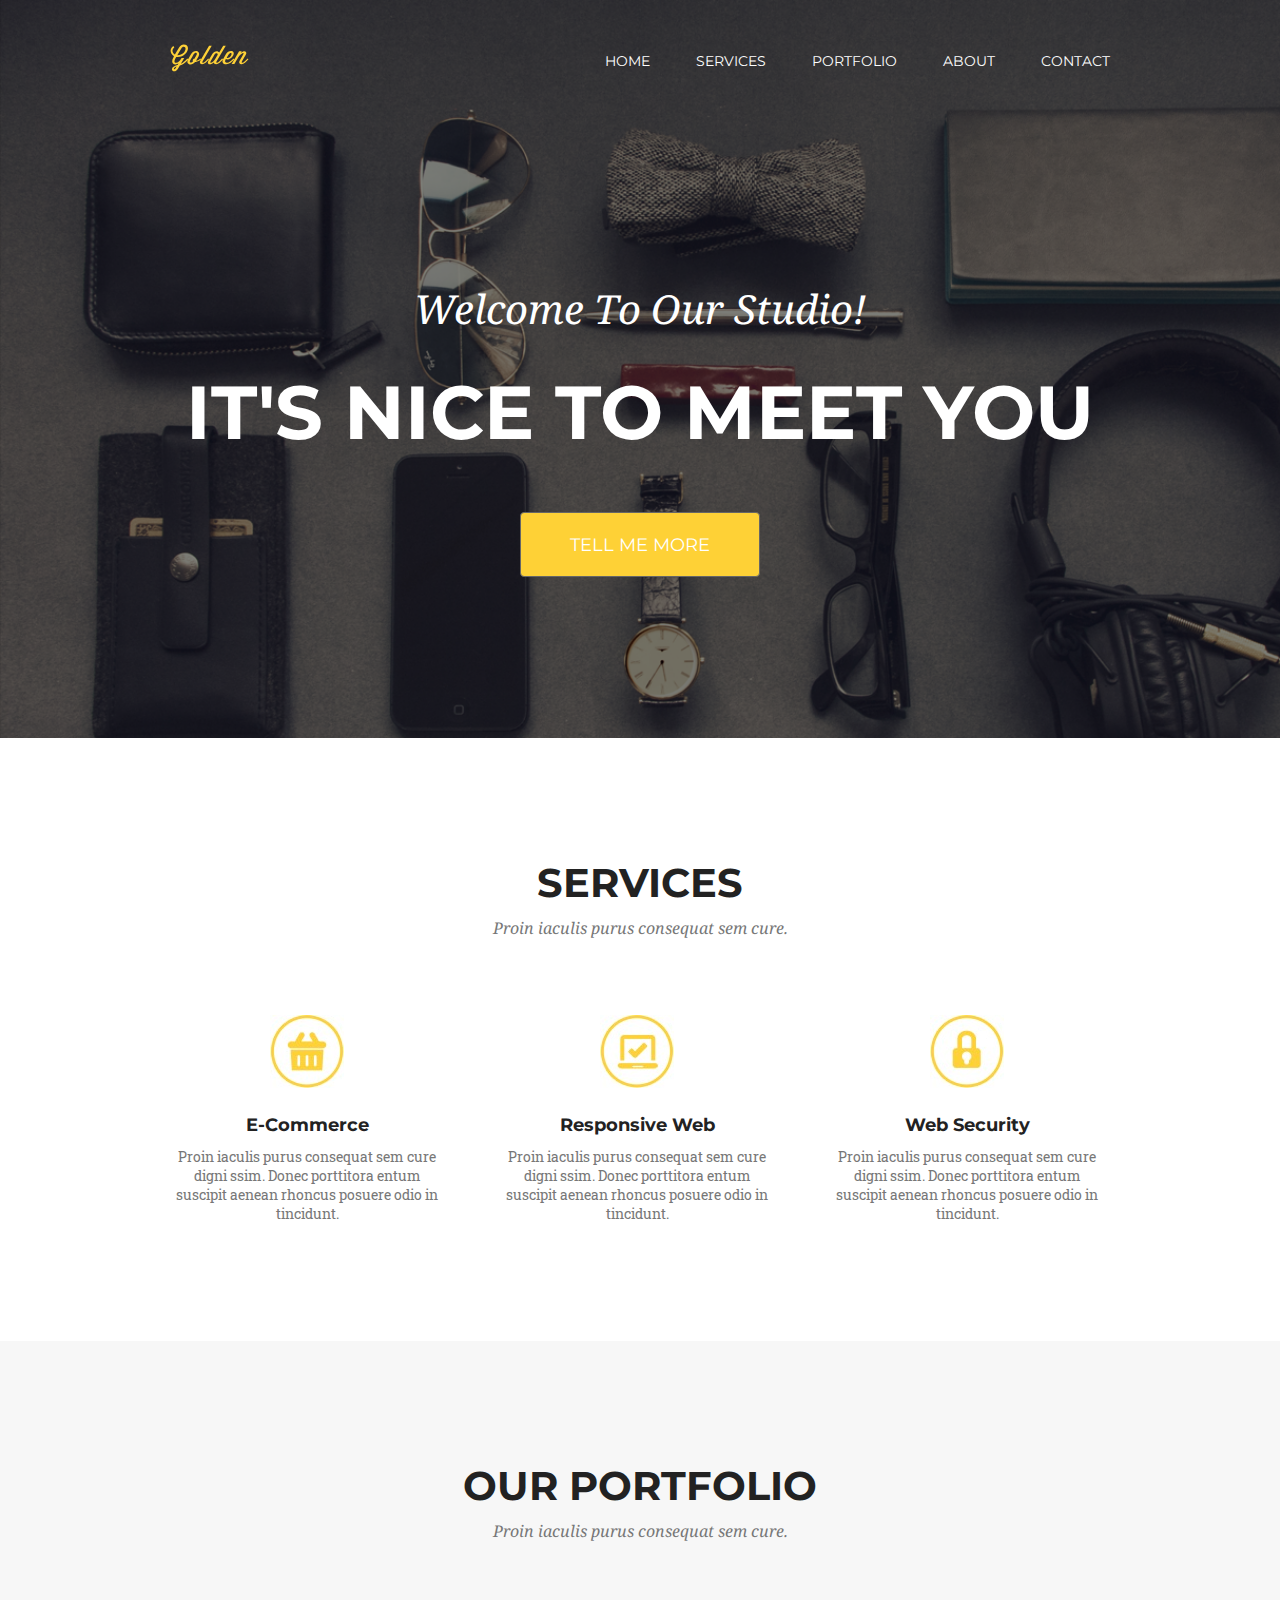
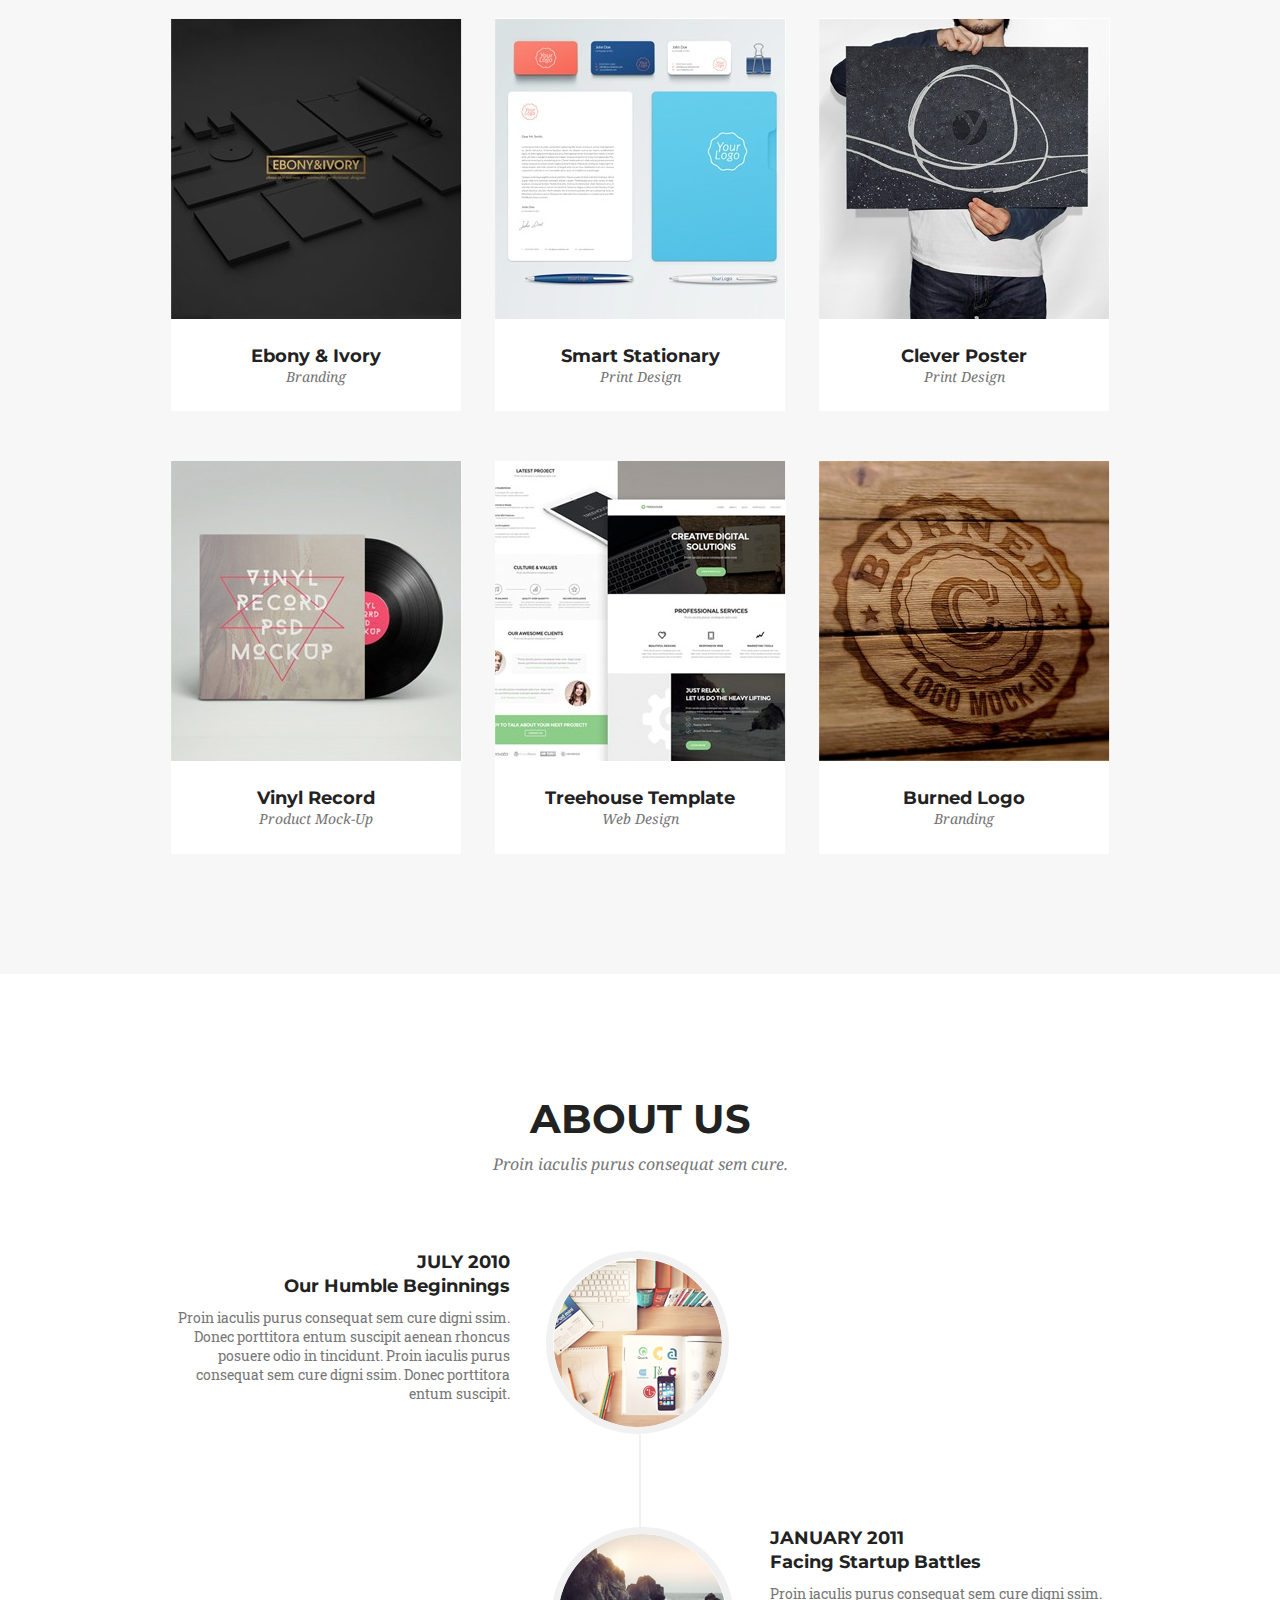
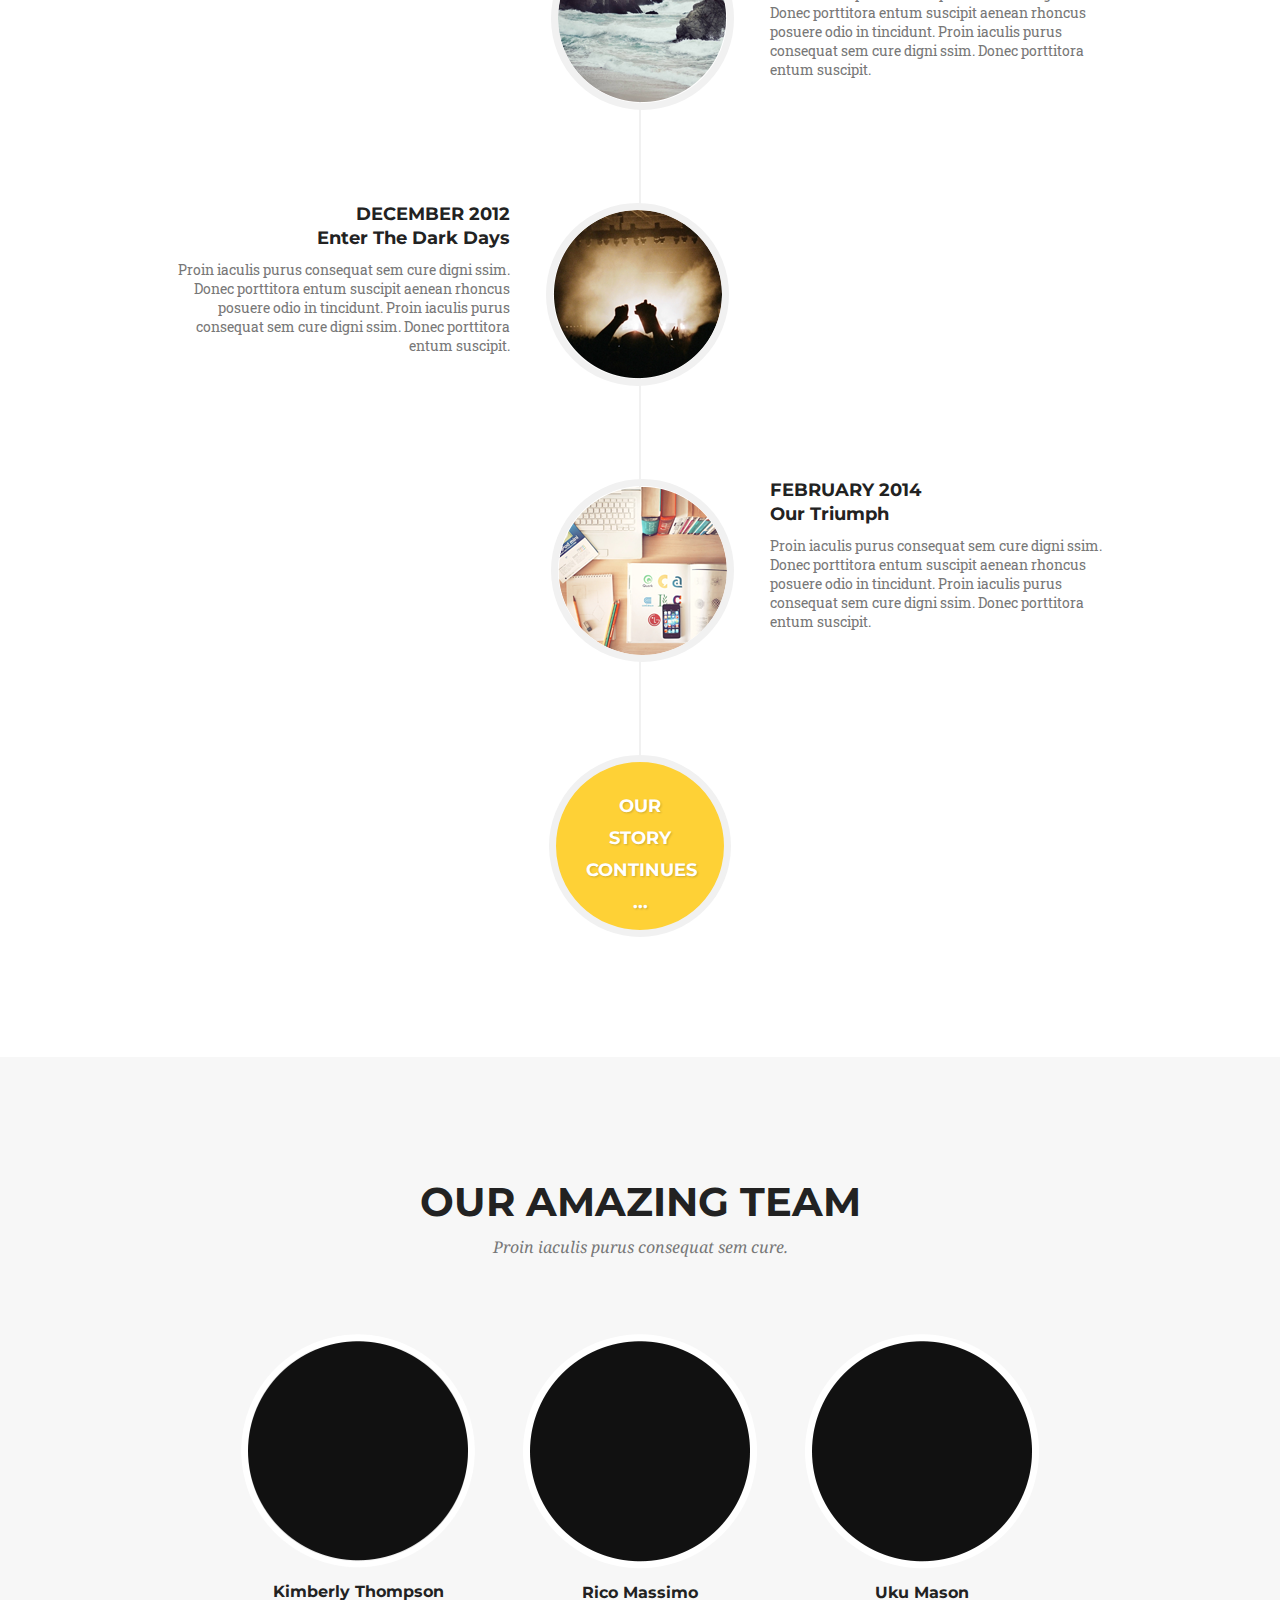
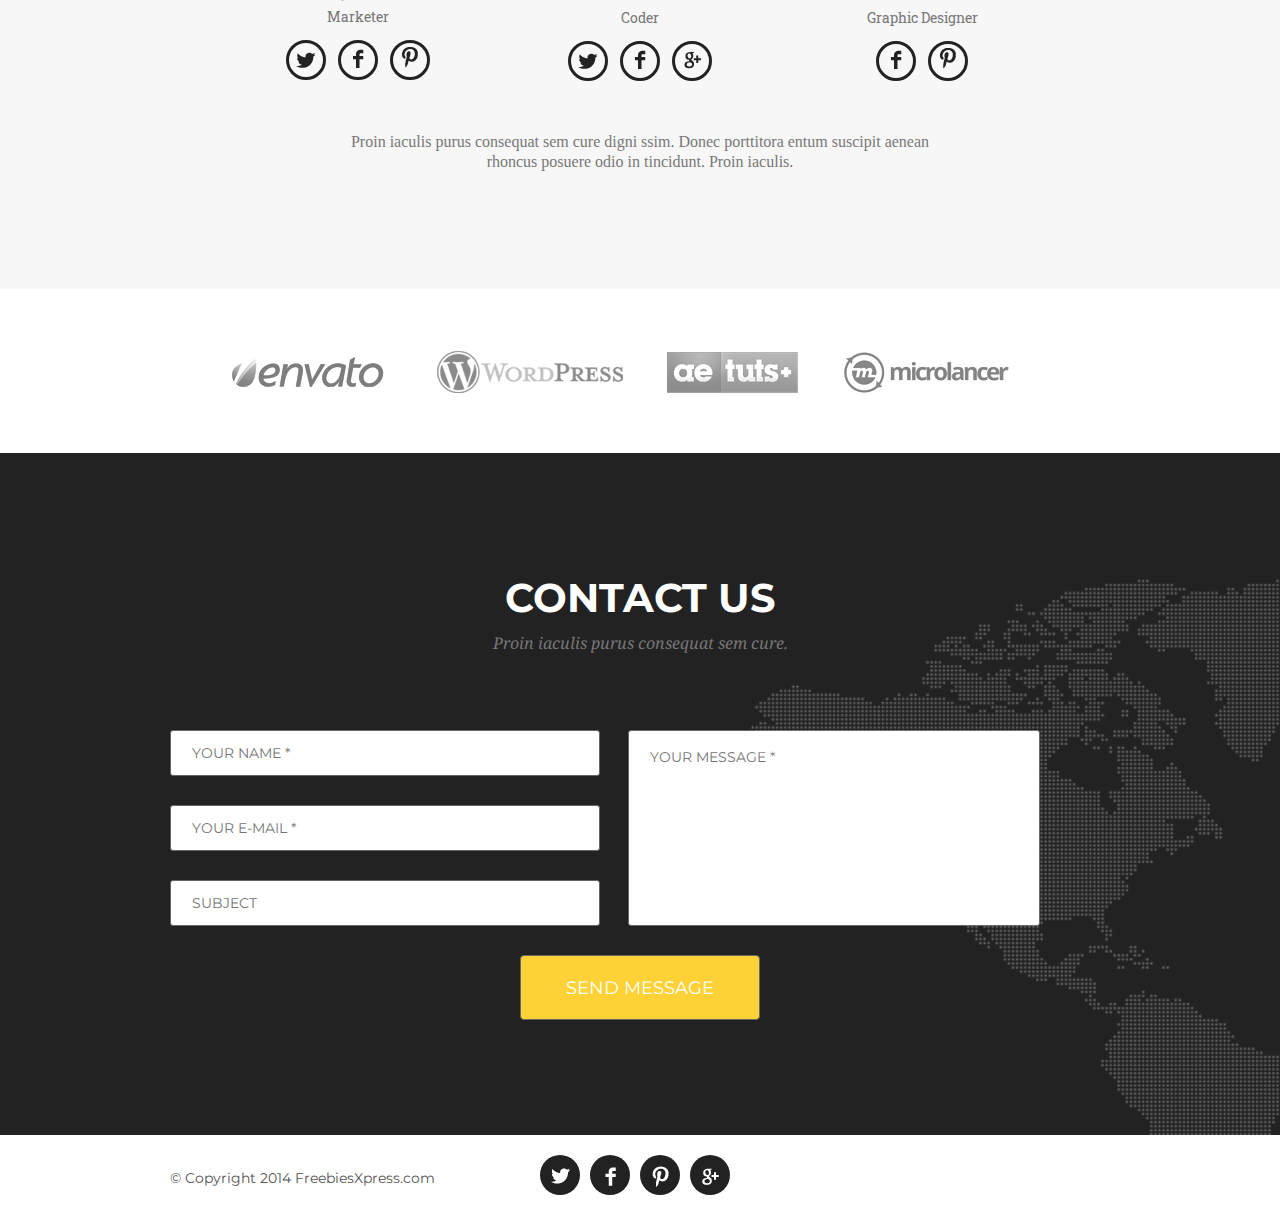
==== index.html @ 2531bc8d "final" ====
<!DOCTYPE html>
<html>
<head>
	<meta charset="utf-8">
	<meta http-equiv="X-UA-Compatible" content="IE=edge">
	<title>Golden_landing</title>
	<link href='https://fonts.googleapis.com/css?family=Montserrat|Droid+Serif:400,400italic|Roboto+Slab:400,300' rel='stylesheet' type='text/css'>
	<link rel="stylesheet" href="css/reset.css">
	<link rel="stylesheet" href="css/base.css">
	<link rel="stylesheet" href="css/home.css">
	<link rel="stylesheet" href="css/services.css">
	<link rel="stylesheet" href="css/portfolio.css">
	<link rel="stylesheet" href="css/about.css">
	<link rel="stylesheet" href="css/team.css">
	<link rel="stylesheet" href="css/partners.css">
	<link rel="stylesheet" href="css/contact.css">
	<link rel="stylesheet" href="css/footer.css">
</head>
<body>
	<section class="home" id="home">
		<div class="container">
			<header class="clearfix">
				<img class="logo" src="pic/logo.svg" alt="" >
				<nav class="menu">
					<a href="#home" class="menu__item">Home</a>
					<a href="#services" class="menu__item">Services</a>
					<a href="#portfolio" class="menu__item">Portfolio</a>
					<a href="#about" class="menu__item">About</a>
					<a href="#contact" class="menu__item">Contact</a>
				</nav>
			</header>
			<h2>Welcome To Our Studio!</h2>
			<h1>it's nice to meet you</h1>
			<input href="#about" class="button button_title" type="submit" value="Tell me more">
		</div>
	</section>

	<section class="services" id="services">
		<div class="container">
			<h3 class="section_title">Services</h3>
			<h4 class="section_description">Proin iaculis purus consequat sem cure.</h4>
			<div class="services_wrap clearfix">
				<div class="services_item">
					<img src="pic/e_commerce.jpg" alt="">
					<h5>E-Commerce</h5>
					<h6>Proin iaculis purus consequat sem cure digni ssim. Donec porttitora entum suscipit aenean rhoncus posuere odio in tincidunt.</h6>
				</div>
				<div class="services_item">
					<img src="pic/resp_web.jpg" alt="">
					<h5>Responsive Web</h5>
					<h6>Proin iaculis purus consequat sem cure digni ssim. Donec porttitora entum suscipit aenean rhoncus posuere odio in tincidunt.</h6>
				</div>
				<div class="services_item">
					<img src="pic/web_sec.jpg" alt="">
					<h5>Web Security</h5>
					<h6>Proin iaculis purus consequat sem cure digni ssim. Donec porttitora entum suscipit aenean rhoncus posuere odio in tincidunt.</h6>
				</div>
			</div>
		</div>	
	</section>
	
	<section class="portfolio" id="portfolio">
		<div class="container">
			<h3 class="section_title">Our portfolio</h3>
			<h4 class="section_description">Proin iaculis purus consequat sem cure.</h4>
			
			<div class="row clearfix">
					<div class="col-4">
						<img src="img/ebony_ivory.jpg" alt="">
						<h5>Ebony & Ivory</h5>
						<p id="tag">Branding</p>
					</div>
					<div class="col-4">
						<img src="img/smart_stationary.jpg" alt="">
						<h5>Smart Stationary</h5>
						<p id="tag">Print Design</p>
					</div>
					<div class="col-4">
						<img src="img/clever_poster.jpg" alt="">
						<h5>Clever Poster</h5>
						<p id="tag">Print Design</p>
					</div>
										<div class="col-4">
						<img src="img/vynil_record.jpg" alt="">
						<h5>Vinyl Record</h5>
						<p id="tag">Product Mock-Up</p>
					</div>
					<div class="col-4">
						<img src="img/treehouse.jpg" alt="">
						<h5>Treehouse Template</h5>
						<p id="tag">Web Design</p>
					</div>
					<div class="col-4">
						<img src="img/burned_logo.jpg" alt="">
						<h5>Burned Logo</h5>
						<p id="tag">Branding</p>
					</div>
			</div>
		</div>
	</section>

	<section class="about" id="about">
		<div class="container">
			<h3 class="section_title">About us</h3>
			<h4 class="section_description">Proin iaculis purus consequat sem cure.</h4>
			<figure class="vert_line"></figure>
			<div class="text_left clearfix">
				<img src="img/Container-1.png">
				<h5 class="date">July 2010</h5>
				<h5> Our Humble Beginnings</h5>		
				<h6>Proin iaculis purus consequat sem cure digni ssim. Donec porttitora entum suscipit 
				aenean rhoncus posuere odio in tincidunt. Proin 
				iaculis purus consequat sem cure digni 
				ssim. Donec porttitora entum suscipit.</h6>
			</div>
			<div class="text_right clearfix">
				<img src="img/Container-2.png">
				<h5 class="date">January 2011</h5>
				<h5>Facing Startup Battles</h5>		
				<h6>Proin iaculis purus consequat sem cure digni ssim. Donec porttitora entum suscipit 
				aenean rhoncus posuere odio in tincidunt. Proin 
				iaculis purus consequat sem cure digni 
				ssim. Donec porttitora entum suscipit.</h6>
			</div>
			<div class="text_left clearfix">
				<img src="img/Container-3.png">
				<h5 class="date">December 2012</h5>
				<h5>Enter The Dark Days</h5>		
				<h6>Proin iaculis purus consequat sem cure digni ssim. Donec porttitora entum suscipit 
				aenean rhoncus posuere odio in tincidunt. Proin 
				iaculis purus consequat sem cure digni 
				ssim. Donec porttitora entum suscipit.</h6>
			</div>
			<div class="text_right clearfix">
				<img src="img/Container-1.png">
				<h5 class="date">February 2014</h5>
				<h5>Our Triumph</h5>		
				<h6>Proin iaculis purus consequat sem cure digni ssim. Donec porttitora entum suscipit 
				aenean rhoncus posuere odio in tincidunt. Proin 
				iaculis purus consequat sem cure digni 
				ssim. Donec porttitora entum suscipit.</h6>
			</div>

			<div href="#contact" class="button_circle clearfix">
				<h5 class="circle_title">Our Story Continues<br>...</h5>
			</div>
		</div>
	</section>

	<section class="our_team">
			
			<h3 class="section_title">Our amazing team</h3>
			<h4 class="section_description">Proin iaculis purus consequat sem cure.</h4>
			

			<div class="container clearfix">
				<div class="col_left col">
					<img class="figure" src="img/figure.png" alt="">
					<h5 class="name">Kimberly Thompson</h5>
					<p class="working_position">Marketer</p>

					<div class="social-icon">	
						<div class="circle">
							<img src="img/twitter.png" alt="">
						</div>
						<div class="circle">
							<img src="img/facebook.png" alt="">
						</div>
						<div class="circle">
							<img src="img/pinterest.png" alt="">
						</div>
					</div>
				</div>

				<div class="col_center col">
					<img src="img/figure.png" alt="">
					<h5 class="name">Rico Massimo</h5>
					<p class="working_position">Coder</p>
					

					<div class="social-icon">	
						<div class="circle">
							<img src="img/twitter.png" height="16" width="20" alt="">
						</div>
						<div class="circle">
							<img src="img/facebook.png" alt="">
						</div>
						<div class="circle">
							<img src="img/google.png" alt="">
						</div>
					</div>
				</div>

				<div class="col_right col">
					<img src="img/figure.png" alt="">
					<h5 class="name">Uku Mason</h5>
					<p class="working_position">Graphic Designer</p>

					<div class="social-icon">	
						<div class="circle">
							<img src="img/facebook.png" alt="">
						</div>
						<div class="circle">
							<img src="img/pinterest.png" alt="">
						</div>
					</div>

				</div>
			</div>
			<p class="about_team">Proin iaculis purus consequat sem cure digni ssim. Donec porttitora entum suscipit aenean rhoncus posuere odio in tincidunt. Proin iaculis. </p>
	</section>

	<section class="partners">
			<img src="img/envato.png" alt="" >
			<img src="img/wordpress.png" alt="" >
			<img src="img/tuts.png" alt="" >
			<img src="img/microlancer.png" alt="" >
	</section>

	<section class="contact" id="contact">
		<div class="container">
			<h3 id="contact_title" class="section_title">Contact us</h3>
			<h4 class="section_description">Proin iaculis purus consequat sem cure.</h4>
			<form>
				<div class="col-6">
					<p><input id="messageName" placeholder="your Name *" name="user"></p>
					<p><input id="messageEmail" placeholder="your e-mail *" name="e-mail"></p>
					<p><input id="messageSubject" placeholder="subject" name="subject"></p>
				</div>
				<p><textarea class="message" placeholder="Your message *" name="message" rows="10" cols="45"></textarea></p>
				<div class="submit">
					<p><input class="button button_title" type="submit" value="Send Message"></p>
				</div>			
			</form>
			<img id="bg_img" src="pic/map-image.png" alt="">
		</div>
	</section>
	
	<section class="footer">
        <div class="container">
            <div id="copyright">
                <p class="copyright">© Copyright 2014 FreebiesXpress.com</p>
            </div>
            <div class="social">
                <figure class="tw">
                    <img src="img/twitter-footer.png" alt="">
                </figure>
                <figure class="fb">
                    <img src="img/facebook-footer.png" alt="">
                </figure>
                <figure class="pinterest">
                    <img src="img/pinterest-footer.png" alt="">
                </figure>
                <figure class="google">
                    <img src="img/google-footer.png" alt="">
                </figure>
            </div>
        </div>
    </section>
</body>
</html>
---- css/base.css ----
body {
	margin: 0;
}

.container {
	width: 940px;
	margin: 0 auto;
	position: relative;
}

.clearfix::after {
	content: '';
	overflow: hidden;
	display: table;
	clear: both;
}

.section_description {
	color: #777;
	font-family: 'Droid Serif', serif;
	font-weight: normal;
	font-size: 16px;
	font-style: italic;
	text-align: center;
	padding:0 0 76px;
	margin: 0;
}

.section_title {
	color: #222;
	font-family:'Montserrat', sans-serif;
	font-size: 40px;
	text-transform: uppercase;
	text-align: center;
	padding: 120px 0 10px;
	margin: 0;
}

.button {
	width: 240px;
	height: 65px;
	background-color: #fed136;
	border-radius: 4px;
	display: block;
	margin: 0 auto;
	text-transform: uppercase;
	text-decoration: none;
	cursor: pointer;
} 

.button_title {
	color: white;
	font-family: 'Montserrat', sans-serif;
	font-size: 18px;
	text-transform: uppercase;
	padding: 21px;
	text-align:	center;
	display: block;
}

.button:hover {
	background: black;
}

.copyright {
	color: #555;
	font-family: 'Montserrat', sans-serif;
	font-size: 14px;
}

h1 {
	color: white;
	font-family: 'Montserrat', sans-serif;
	font-size: 75px;
	font-weight: 700;
	text-transform: uppercase;
}

h2 {
	color: white;
	font-family: 'Droid Serif', serif;
	font-size: 40px;
	font-style: italic;
}

h5 {
	color: #222;
	font-family: "Montserrat", sans-serif;
	font-size: 18px;
	margin: 0;
	padding-top: 22px;
}

h6 {
	color: #777;
	font-family: 'Roboto Slab', serif;
	font-size: 14px;
	margin: 0;
	padding-top: 11px;
	font-weight: normal;
}
---- css/home.css ----
.home {
	padding-bottom: 161px;
	background-image: url("../pic/background.png");
	background-size: cover;
	color: white;
} 

.home h2 {
	text-align: center;
	padding-top: 205px;
	padding-bottom: 30px;
	font-family: 'Droid Serif', serif;
	font-size: 40px;
	font-style: italic;
	font-weight: normal;
}

.home h1 {
	font-family:'Montserrat', sans-serif;
	font-size: 75px;
	text-transform: uppercase;
	text-align: center;
	padding-bottom: 54px;
}

.home header {
	padding-top: 44px;
}

.clearfix::after {
	content: '';
	overflow: hidden;
	display: table;
	clear: both;
}

.home .logo {
	width: 79px;
	float: left;
}

.home .menu {
	float: right;
	font-family:'Montserrat', sans-serif;
	font-size: 21px;
	font-weight: 600;
	line-height: 30px;
}

.home .menu__item {
	color: white;
	text-decoration: none;
	margin-left: 40px;
	font-family:'Montserrat', sans-serif;
	font-size: 14px;
	font-weight: 400;
	text-transform: uppercase;
}

.home .menu__item:hover {
	color:#fed136;
}
---- css/services.css ----
.services_item {
	width: 274px;
	text-align: center;
	float:left;
	margin: 0 28px 118px;
}
.services_wrap {
	margin: 0 -28px;
}

/*.about_list::after {
	content: "";
	position: absolute;
	top: 0;
	left: 50%;
	bottom: 0;
	width: 2px;
	margin-left: -1px;
	background: #ddd;
}*/
---- css/portfolio.css ----
.portfolio {
	background-color: #f7f7f7;
}

.col-4 {
	width: 290px;
	height: 393px;
	background-color: white;
	text-align: center;
    margin: 0 17px 50px;
    float: left;
}

.row {
	margin: 0 -16px;
	padding-bottom: 70px;
}

.clearfix::after {
    content: '';
    overflow: hidden;
    display: table;
    clear: both
}
	
#tag {
	color: #737373;
	font-family: 'Droid Serif', serif;
	font-size: 14px;
	font-style: italic;
	margin: 0;
	padding-bottom: 27px;
}
---- css/about.css ----
.vert_line {
	top:260px;
	bottom:0;
	position: absolute;
	left: 50%;
	z-index: -1;
	background-color: #f1f1f1;
	width: 2px;
	margin-left: -1px;
}

h5.date {
	text-transform: uppercase;
	margin-bottom: -20px;
	padding: 0;
}

.text_left {
	padding-bottom: 93px;
    width: 50%;
    text-align: right;
}

.text_left img {
	float: right;
    margin-left: 36px;
    margin-right: -19%;
    border: 7px solid #f1f1f1;
    border-radius: 50%
}

.text_right {
	padding-bottom: 93px;;
    margin-left: 50%;
    text-align: left;
}

.text_right img {
	float: left;
    margin-right: 36px;
    margin-left: -19%;
    border: 7px solid #f1f1f1;
    border-radius: 50%
}

.button_circle {
	width: 168px;
	height: 168px;
	background-color: #fed136;
	border: 7px solid #f1f1f1;
	border-radius: 50%;
	display: block;
	margin: 0 auto 120px;
	text-transform: uppercase;
	text-decoration: none;
	text-align: center;
	cursor: pointer;
}

.button_circle:hover {
	background: black;
}

.circle_title {
	line-height: 32px;
    width: 108px;
    color: #fff;
    font-family: Montserrat;
    font-size: 18px;
    font-weight: 700;
    text-transform: uppercase;
    margin: 6px auto;
    text-shadow: 1px 1px 2px rgba(53, 45, 23, 0.22);
}
---- css/team.css ----
.our_team {
	background-color: #f7f7f7;
}

.col {
	float: left;
	width: 25%;
	text-align: center;
}

.col_left {
	margin-left: 7.5%;
}

.col_center {
	margin: 0 5%;
}

.col_right {
	margin-right: 7.5%;
}

.clearfix::after {
	content: '';
    overflow: hidden;
    display: table;
    clear: both;
}

 .figure {
	width: 234px;
	height: 234px;
	border-radius: 50%;
}


.col figure {
	width: 100%;
	padding-bottom: 20px;
}

.name {
	font-size: 16px;
	margin: 0;
	padding-top:10px;
}

.working_position {
	color: #777;
	font-family: 'Roboto Slab', serif;
	font-size: 14px;
	font-weight: 400;
	padding: 6px 0 14px 0;
}

.circle {
	width: 40px;
	height: 40px;
	border-radius: 50%;
	border: solid #222 3px;
	line-height: 40px;
	display: inline-block;
	margin: 0 4px;
	box-sizing: border-box;
}

.circle:hover {
	cursor: pointer;
}

.social-icon {
	text-align: center;
}

.about_team {
	width: 600px;
	margin: 0 auto;
	text-align: center;
	color: #777;
	font-family: "RobotoSlab", serif;
	font-size: 16px;
	font-weight: 400;
	padding: 51px 0 117px 0;
	line-height: 20px;
}
---- css/partners.css ----
.partners {
	text-align: center;
	line-height: 164px;
}

.partners img {
	margin-right: 40px;
	vertical-align: middle;
}
---- css/contact.css ----
.contact {
	background-color: #222;
}

#bg_img {
    position: absolute;
    margin: -560px 575px;
}

form > p, 
div.col-6 > p, 
div.submit > p {
	margin:0 auto;
}

#contact_title {
	color: white;
}

.col-6 {
	float: left;
	margin-right: 28px;	
}

.col-6::after, .clearfix::after {
    content: '';
    overflow: hidden;
    display: table;
    clear: both;
}

#messageName, #messageEmail, #messageSubject {
	width: 430px;
	height: 46px;
	background-color: white;
	border-radius: 3px;
	margin-bottom: 29px;
	color: #bbb;
	font-family:'Montserrat', sans-serif;
	font-size: 14px;
	text-transform: uppercase;
	padding-left: 21px;
}

.message {
	resize: none;
	width: 412px;
	height: 196px;
	background-color: white;
	border-radius: 3px;
	color: #bbb;
	font-family:'Montserrat', sans-serif;
	font-size: 14px;
	text-transform: uppercase;
	vertical-align:top;
	padding:17px 21px 0 21px;
	margin-bottom: 29px;
}

.submit {
	text-align: center;
	padding-bottom: 115px;
}
---- css/footer.css ----
#copyright {
    float: left;
    padding: 34px 0 42px 0;
}

.social {
    padding: 20px 0 0 360px;
}

.tw, .fb, .pinterest,.google {
    width: 40px;
    height: 40px;
    background-color: #222;
    border-radius: 50%;
    margin:0 0 0 10px;
    float: left;
    cursor: pointer;
    text-align: center;
    display: inline-block;
    line-height: 40px;    
}

/*.tw:hover {
    width: 40px;
    height: 40px;
    background-color: ##00aced;
}

.fb:hover {
    background-color: ##3b5998;
}

.pinterest:hover {
     background-color: ##cb2028;
}

.google:hover {
    background-color: ##da2713;
}*/

.tw img, 
.fb img,
.pinterest img,
.google img {
    vertical-align: middle;
}
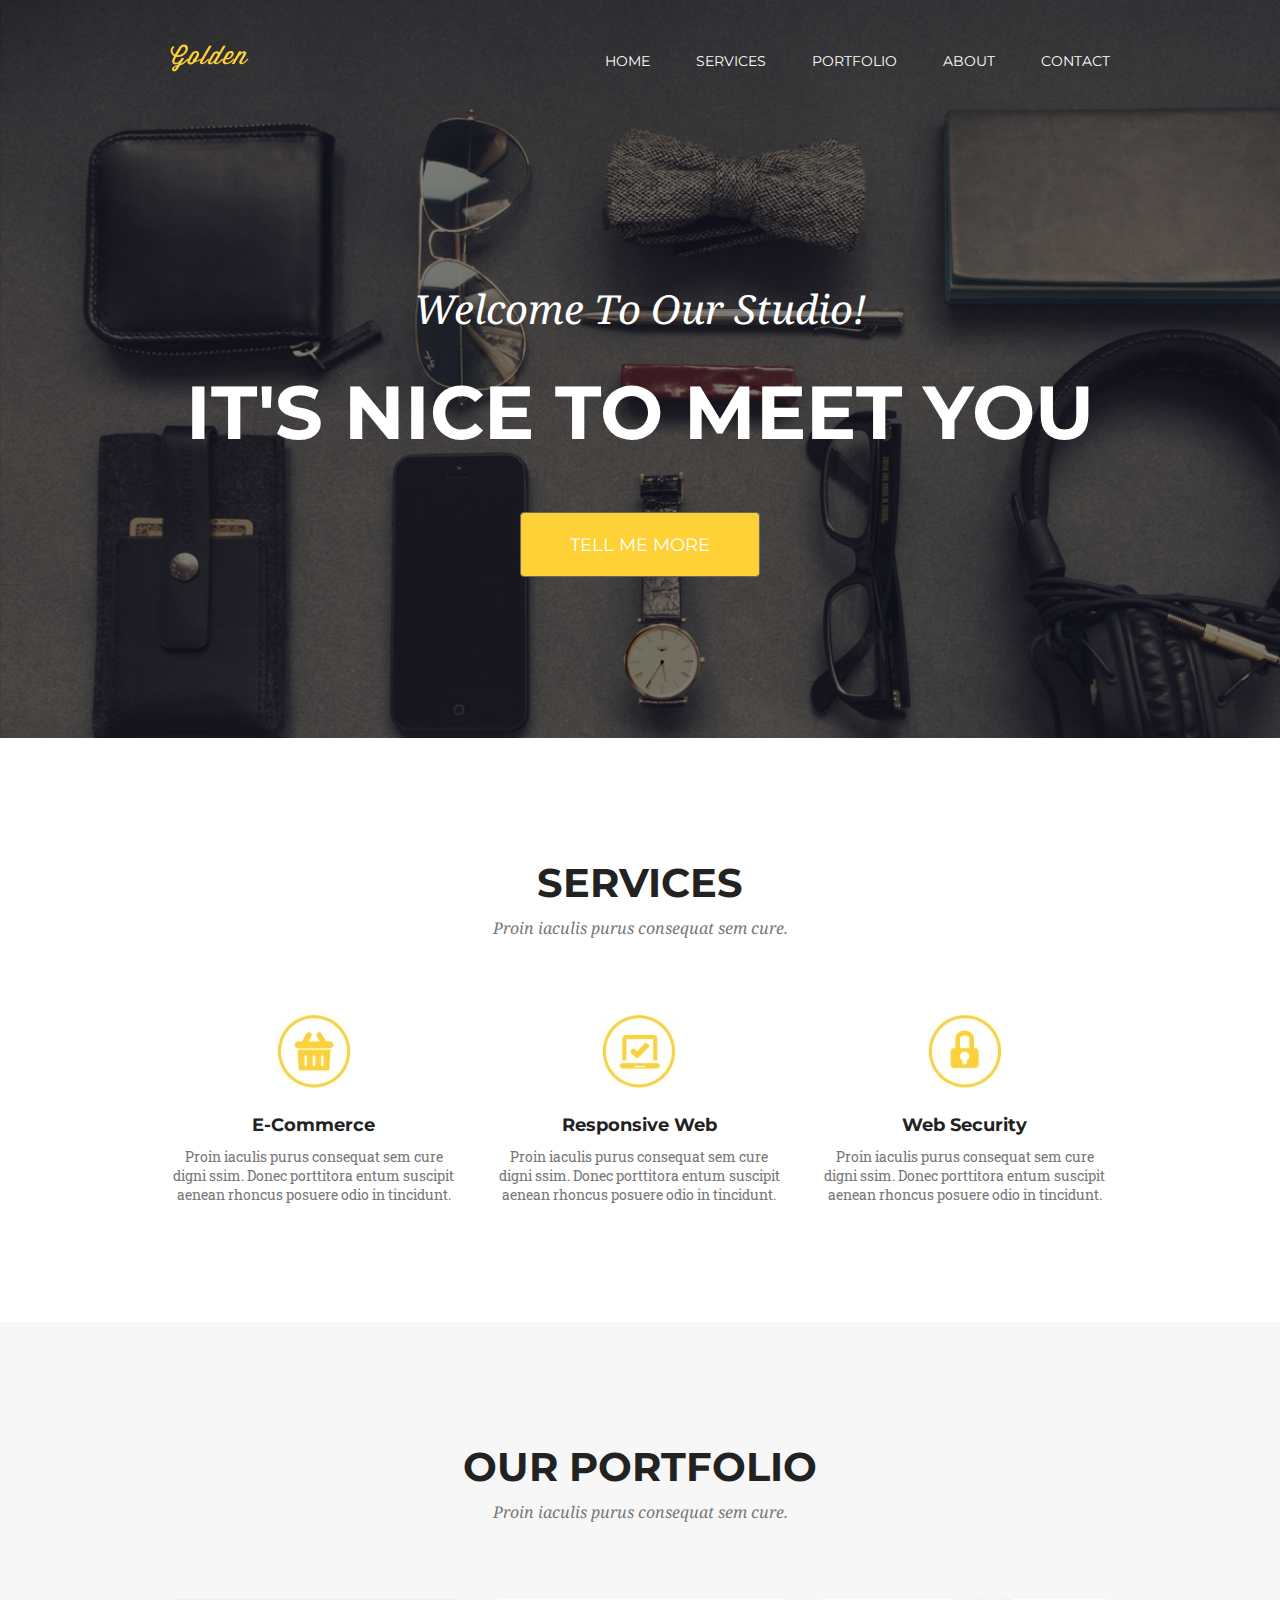
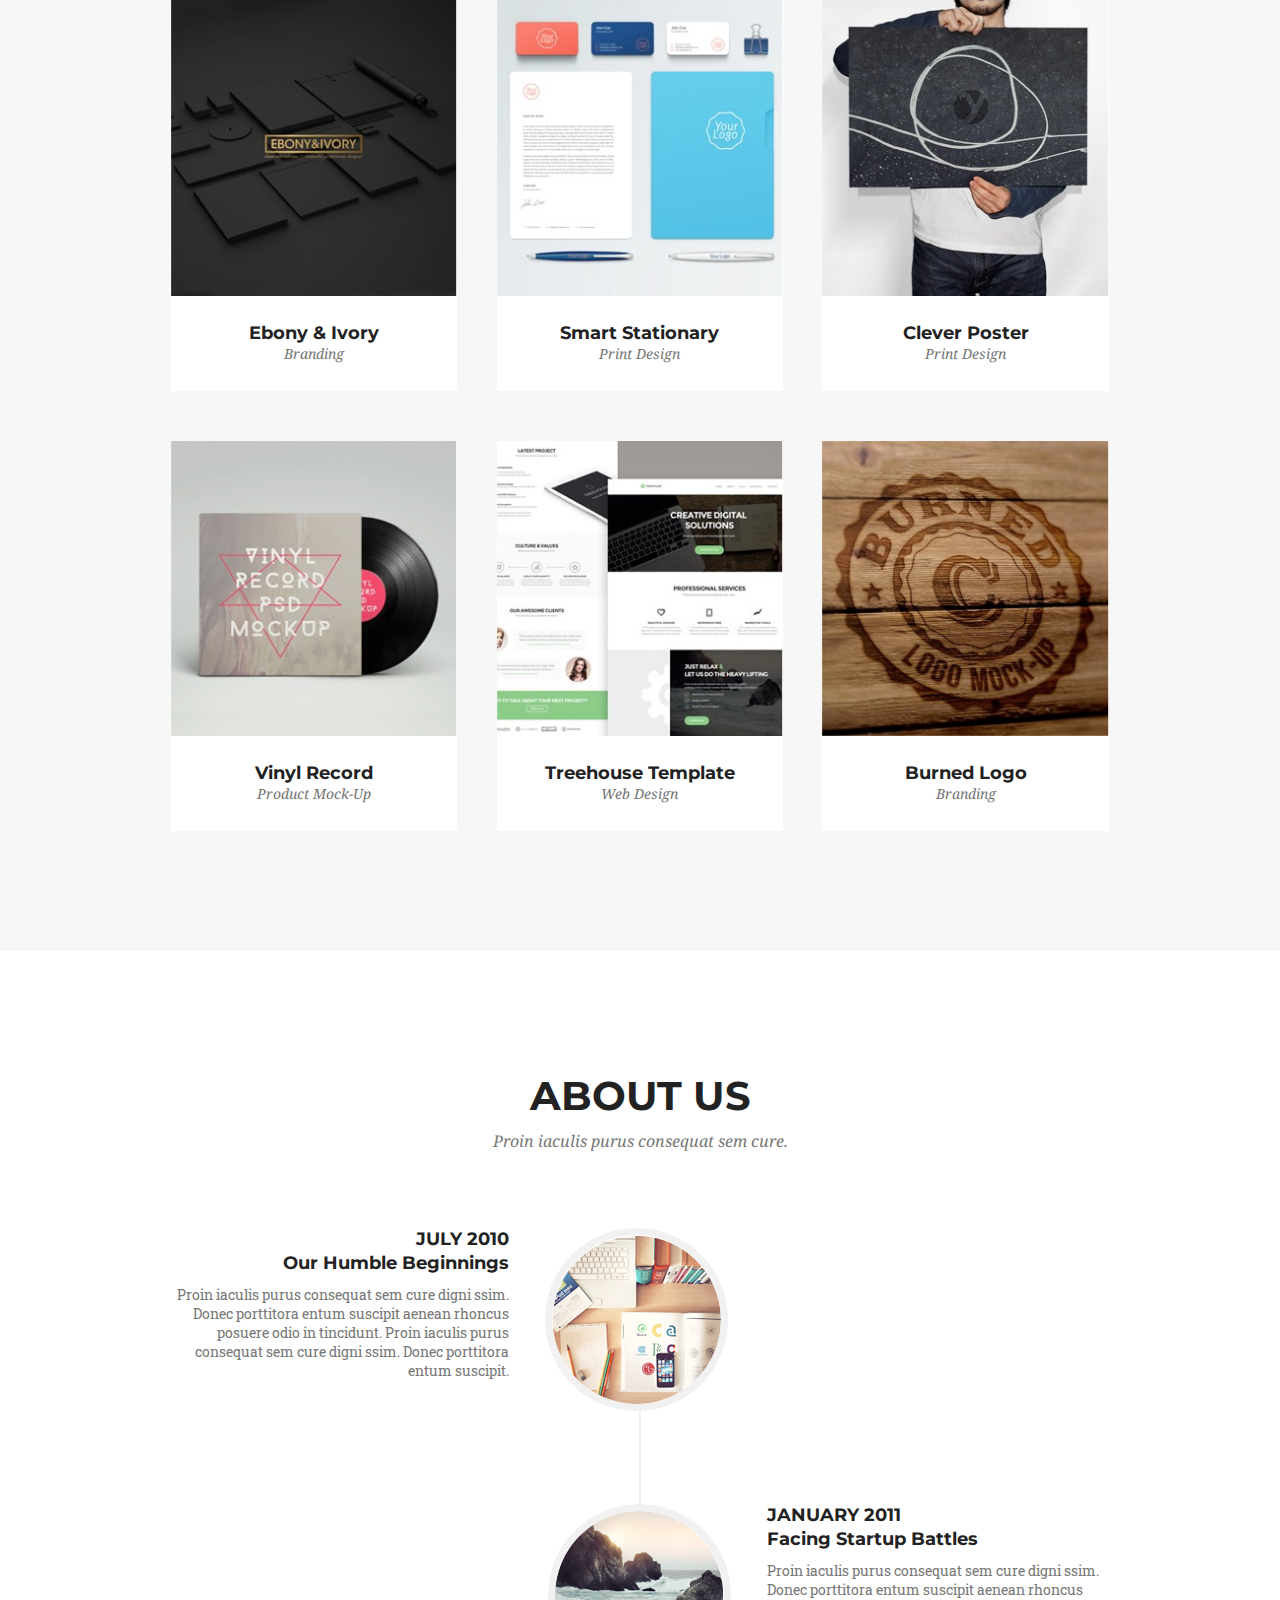
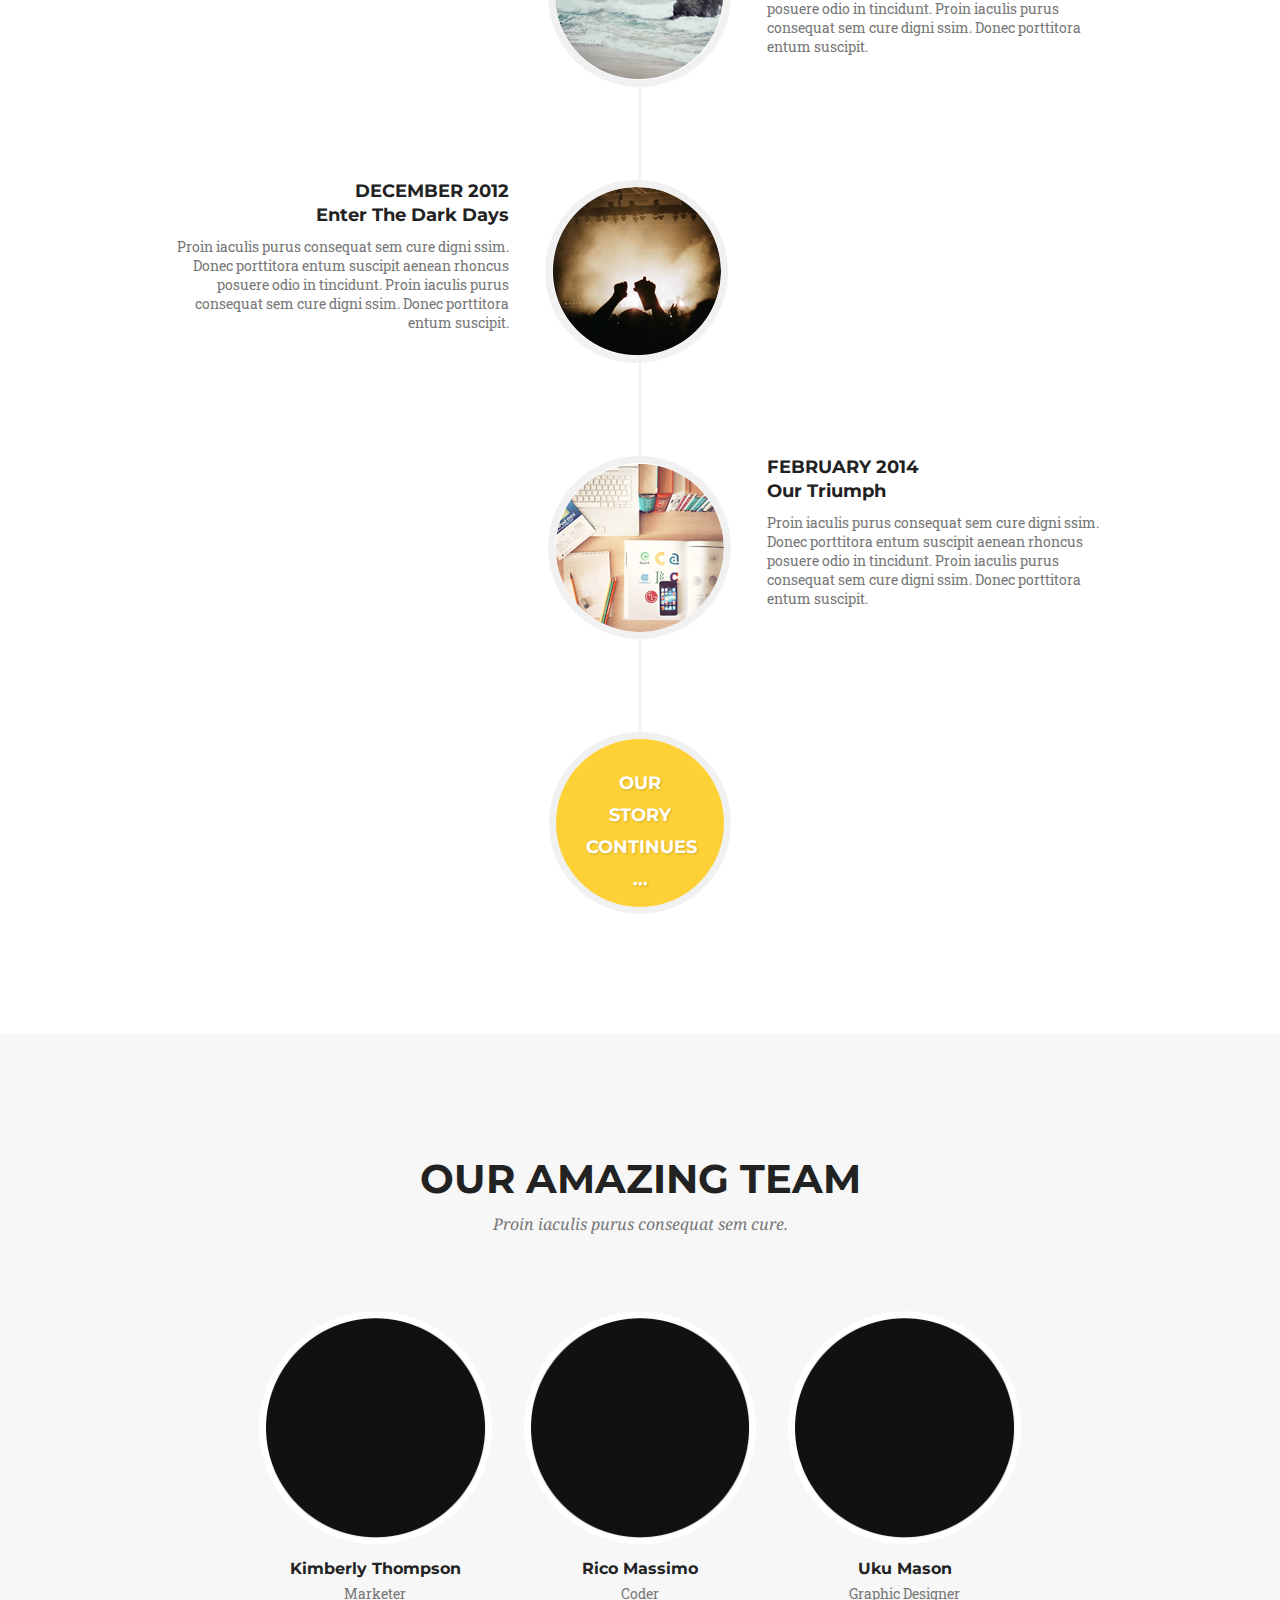
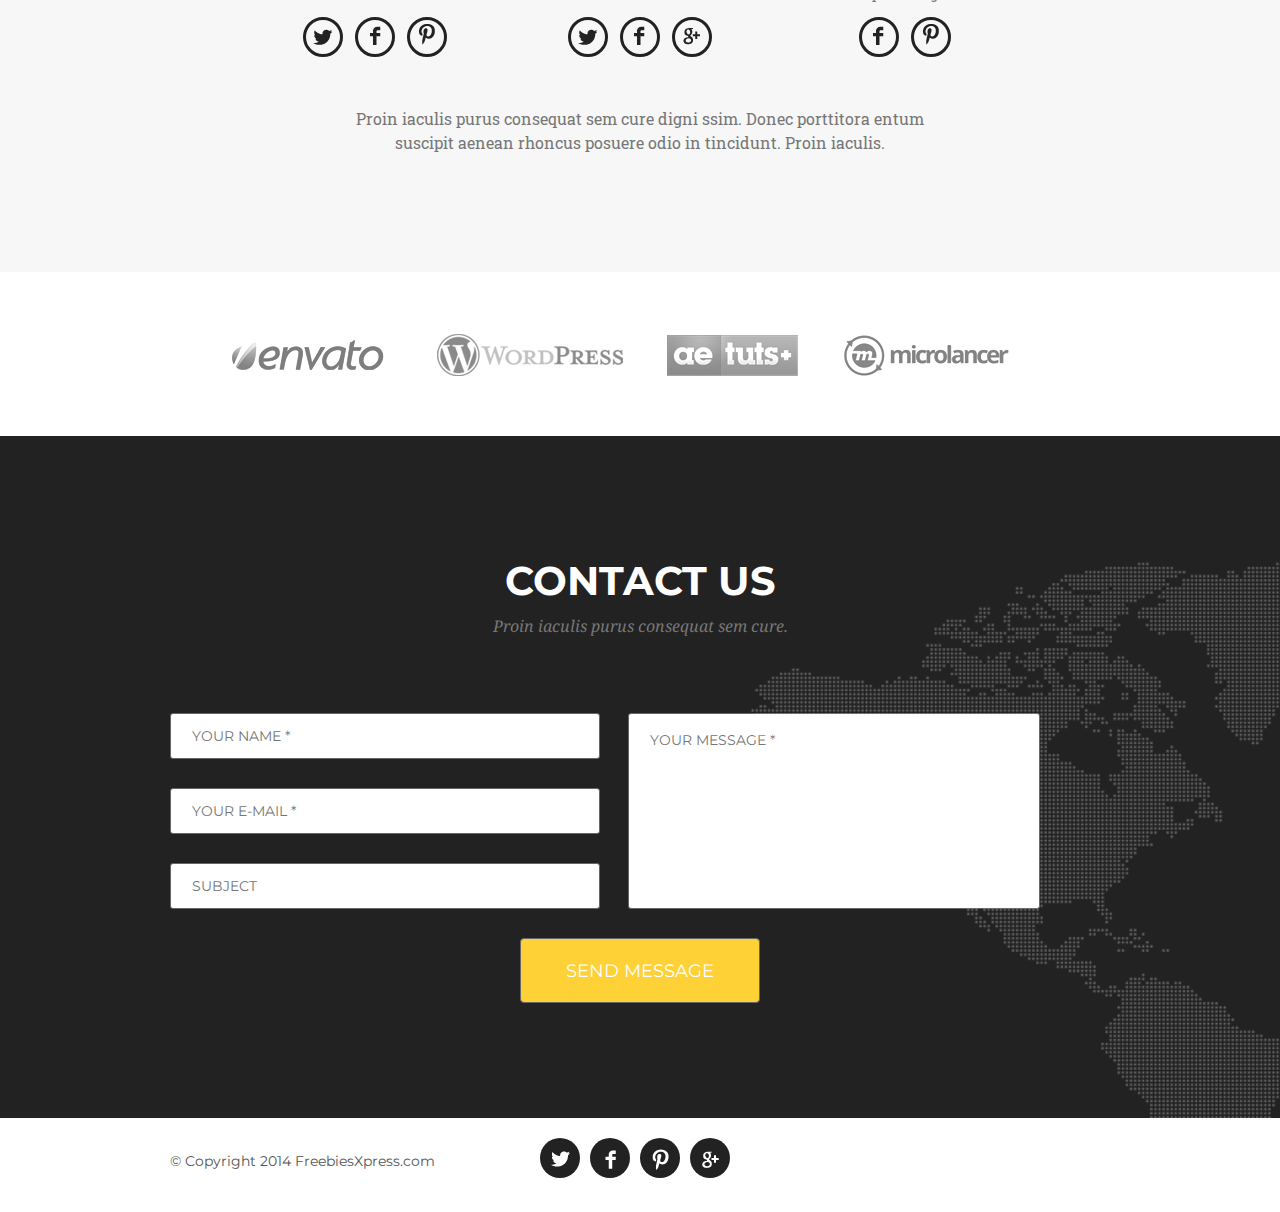
==== commit 763f02f5: "обновила index.html" ====
--- a/index.html
+++ b/index.html
@@ -103,8 +103,9 @@
 		<div class="container">
 			<h3 class="section_title">About us</h3>
 			<h4 class="section_description">Proin iaculis purus consequat sem cure.</h4>
-			<figure class="vert_line"></figure>
-			<div class="text_left clearfix">
+
+			<div class="text_line">
+				<div class="text_left clearfix">
 				<img src="img/Container-1.png">
 				<h5 class="date">July 2010</h5>
 				<h5> Our Humble Beginnings</h5>		
@@ -112,8 +113,8 @@
 				aenean rhoncus posuere odio in tincidunt. Proin 
 				iaculis purus consequat sem cure digni 
 				ssim. Donec porttitora entum suscipit.</h6>
-			</div>
-			<div class="text_right clearfix">
+				</div>
+				<div class="text_right clearfix">
 				<img src="img/Container-2.png">
 				<h5 class="date">January 2011</h5>
 				<h5>Facing Startup Battles</h5>		
@@ -121,8 +122,8 @@
 				aenean rhoncus posuere odio in tincidunt. Proin 
 				iaculis purus consequat sem cure digni 
 				ssim. Donec porttitora entum suscipit.</h6>
-			</div>
-			<div class="text_left clearfix">
+				</div>
+				<div class="text_left clearfix">
 				<img src="img/Container-3.png">
 				<h5 class="date">December 2012</h5>
 				<h5>Enter The Dark Days</h5>		
@@ -130,8 +131,8 @@
 				aenean rhoncus posuere odio in tincidunt. Proin 
 				iaculis purus consequat sem cure digni 
 				ssim. Donec porttitora entum suscipit.</h6>
-			</div>
-			<div class="text_right clearfix">
+				</div>
+				<div class="text_right clearfix">
 				<img src="img/Container-1.png">
 				<h5 class="date">February 2014</h5>
 				<h5>Our Triumph</h5>		
@@ -139,22 +140,20 @@
 				aenean rhoncus posuere odio in tincidunt. Proin 
 				iaculis purus consequat sem cure digni 
 				ssim. Donec porttitora entum suscipit.</h6>
-			</div>
-
+				</div>	
+			</div>
 			<div href="#contact" class="button_circle clearfix">
-				<h5 class="circle_title">Our Story Continues<br>...</h5>
-			</div>
+				<h5 class="circle_title">Our Story Continues<br>...</h5></div>
 		</div>
 	</section>
 
 	<section class="our_team">
-			
+		<div class="container clearfix">
 			<h3 class="section_title">Our amazing team</h3>
 			<h4 class="section_description">Proin iaculis purus consequat sem cure.</h4>
-			
-
-			<div class="container clearfix">
-				<div class="col_left col">
+			<div class="team_container">
+
+				<div class="col_container">
 					<img class="figure" src="img/figure.png" alt="">
 					<h5 class="name">Kimberly Thompson</h5>
 					<p class="working_position">Marketer</p>
@@ -172,8 +171,8 @@
 					</div>
 				</div>
 
-				<div class="col_center col">
-					<img src="img/figure.png" alt="">
+				<div class="col_container">
+					<img class="figure" src="img/figure.png" alt="">
 					<h5 class="name">Rico Massimo</h5>
 					<p class="working_position">Coder</p>
 					
@@ -191,8 +190,8 @@
 					</div>
 				</div>
 
-				<div class="col_right col">
-					<img src="img/figure.png" alt="">
+				<div class="col_container">
+					<img class="figure" src="img/figure.png" alt="">
 					<h5 class="name">Uku Mason</h5>
 					<p class="working_position">Graphic Designer</p>
 
@@ -204,9 +203,10 @@
 							<img src="img/pinterest.png" alt="">
 						</div>
 					</div>
-
-				</div>
-			</div>
+				</div>
+			</div>
+
+		</div>
 			<p class="about_team">Proin iaculis purus consequat sem cure digni ssim. Donec porttitora entum suscipit aenean rhoncus posuere odio in tincidunt. Proin iaculis. </p>
 	</section>
 
--- a/css/base.css
+++ b/css/base.css
@@ -3,7 +3,9 @@
 }
 
 .container {
-	width: 940px;
+	max-width: 940px;
+	min-width: 678px;
+	padding: 0 20px;
 	margin: 0 auto;
 	position: relative;
 }
--- a/css/home.css
+++ b/css/home.css
@@ -25,13 +25,6 @@
 
 .home header {
 	padding-top: 44px;
-}
-
-.clearfix::after {
-	content: '';
-	overflow: hidden;
-	display: table;
-	clear: both;
 }
 
 .home .logo {
--- a/css/services.css
+++ b/css/services.css
@@ -1,20 +1,9 @@
 .services_item {
-	width: 274px;
-	text-align: center;
-	float:left;
-	margin: 0 28px 118px;
+	width: 29.3%;
+    text-align: center;
+    float: left;
+    margin: 0 2% 118px;
 }
 .services_wrap {
-	margin: 0 -28px;
+	margin: 0 -2%;
 }
-
-/*.about_list::after {
-	content: "";
-	position: absolute;
-	top: 0;
-	left: 50%;
-	bottom: 0;
-	width: 2px;
-	margin-left: -1px;
-	background: #ddd;
-}*/--- a/css/portfolio.css
+++ b/css/portfolio.css
@@ -3,24 +3,20 @@
 }
 
 .col-4 {
-	width: 290px;
-	height: 393px;
-	background-color: white;
-	text-align: center;
-    margin: 0 17px 50px;
+	width: 29.33%;
+    background-color: white;
+    text-align: center;
+    margin: 0 2% 50px;
     float: left;
 }
 
-.row {
-	margin: 0 -16px;
-	padding-bottom: 70px;
+.col-4 img {
+	width: 100%;
 }
 
-.clearfix::after {
-    content: '';
-    overflow: hidden;
-    display: table;
-    clear: both
+.row {
+	margin: 0 -2%;
+	padding-bottom: 70px;
 }
 	
 #tag {
@@ -29,7 +25,7 @@
 	font-size: 14px;
 	font-style: italic;
 	margin: 0;
-	padding-bottom: 27px;
+	padding-bottom: 28px;
 }
 
 
--- a/css/about.css
+++ b/css/about.css
@@ -1,18 +1,19 @@
-.vert_line {
-	top:260px;
-	bottom:0;
-	position: absolute;
-	left: 50%;
-	z-index: -1;
-	background-color: #f1f1f1;
-	width: 2px;
-	margin-left: -1px;
-}
-
 h5.date {
 	text-transform: uppercase;
 	margin-bottom: -20px;
 	padding: 0;
+}
+
+.text_line::after {
+	content: "";
+	top: 320px;
+    bottom: 0;
+    position: absolute;
+    left: 50%;
+    z-index: -1;
+    background-color: #f1f1f1;
+    width: 2px;
+    margin-left: -1px;
 }
 
 .text_left {
@@ -24,13 +25,13 @@
 .text_left img {
 	float: right;
     margin-left: 36px;
-    margin-right: -19%;
+    margin-right: -88px;
     border: 7px solid #f1f1f1;
     border-radius: 50%
 }
 
 .text_right {
-	padding-bottom: 93px;;
+	padding-bottom: 93px;
     margin-left: 50%;
     text-align: left;
 }
@@ -38,9 +39,9 @@
 .text_right img {
 	float: left;
     margin-right: 36px;
-    margin-left: -19%;
+    margin-left: -92px;
     border: 7px solid #f1f1f1;
-    border-radius: 50%
+    border-radius: 50%;
 }
 
 .button_circle {
@@ -65,7 +66,7 @@
 	line-height: 32px;
     width: 108px;
     color: #fff;
-    font-family: Montserrat;
+    font-family: 'Montserrat', sans-serif;
     font-size: 18px;
     font-weight: 700;
     text-transform: uppercase;
--- a/css/team.css
+++ b/css/team.css
@@ -2,41 +2,20 @@
 	background-color: #f7f7f7;
 }
 
-.col {
-	float: left;
-	width: 25%;
-	text-align: center;
+.team_container {
+	max-width: 794px;
+    margin: 0 auto;
 }
 
-.col_left {
-	margin-left: 7.5%;
+.col_container {
+	width: 29.33%;
+    text-align: center;
+    margin: 0 2% 50px;
+    float: left;	
 }
 
-.col_center {
-	margin: 0 5%;
-}
-
-.col_right {
-	margin-right: 7.5%;
-}
-
-.clearfix::after {
-	content: '';
-    overflow: hidden;
-    display: table;
-    clear: both;
-}
-
- .figure {
-	width: 234px;
-	height: 234px;
-	border-radius: 50%;
-}
-
-
-.col figure {
+img.figure {
 	width: 100%;
-	padding-bottom: 20px;
 }
 
 .name {
@@ -72,14 +51,14 @@
 	text-align: center;
 }
 
-.about_team {
+p.about_team {
 	width: 600px;
 	margin: 0 auto;
 	text-align: center;
 	color: #777;
-	font-family: "RobotoSlab", serif;
+	font-family: 'Roboto Slab', serif;
 	font-size: 16px;
 	font-weight: 400;
-	padding: 51px 0 117px 0;
-	line-height: 20px;
+	padding-bottom: 117px;
+	line-height: 24px;
 }
--- a/css/contact.css
+++ b/css/contact.css
@@ -22,7 +22,7 @@
 	margin-right: 28px;	
 }
 
-.col-6::after, .clearfix::after {
+.col-6::after {
     content: '';
     overflow: hidden;
     display: table;
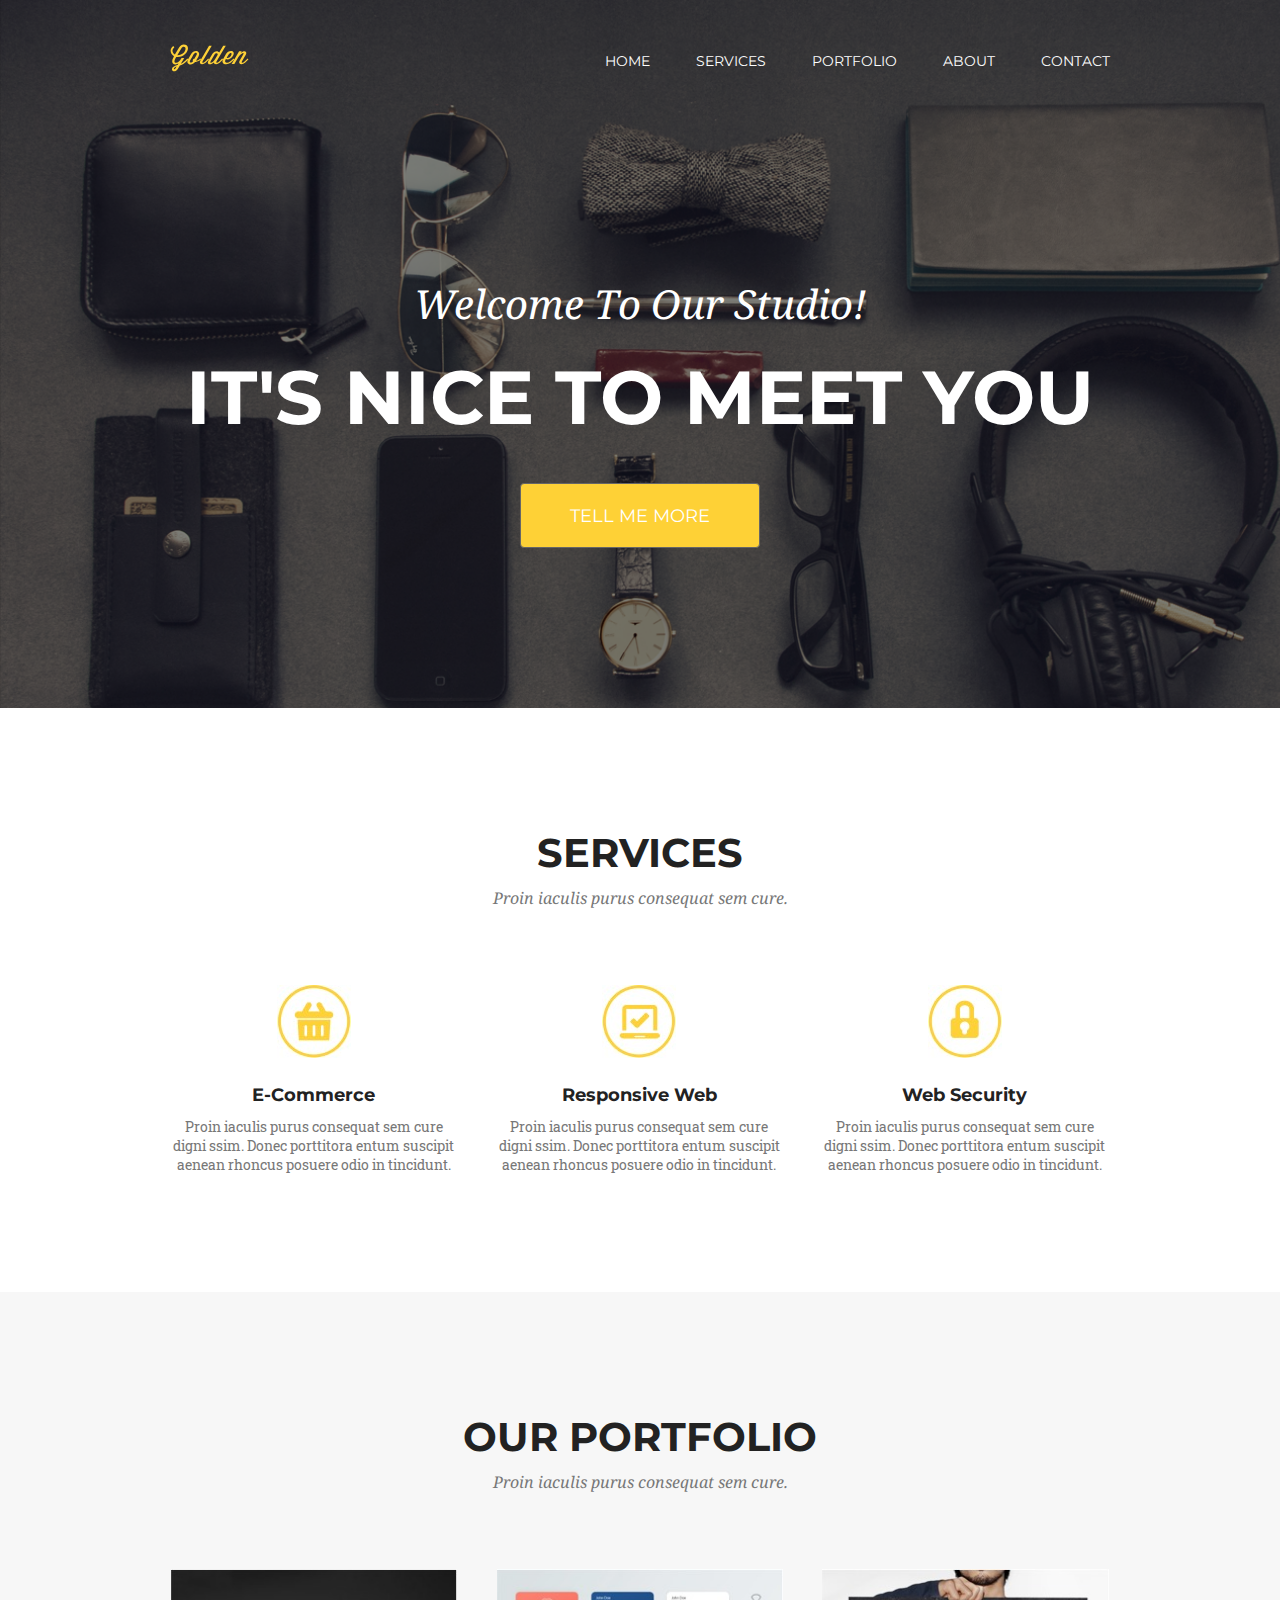
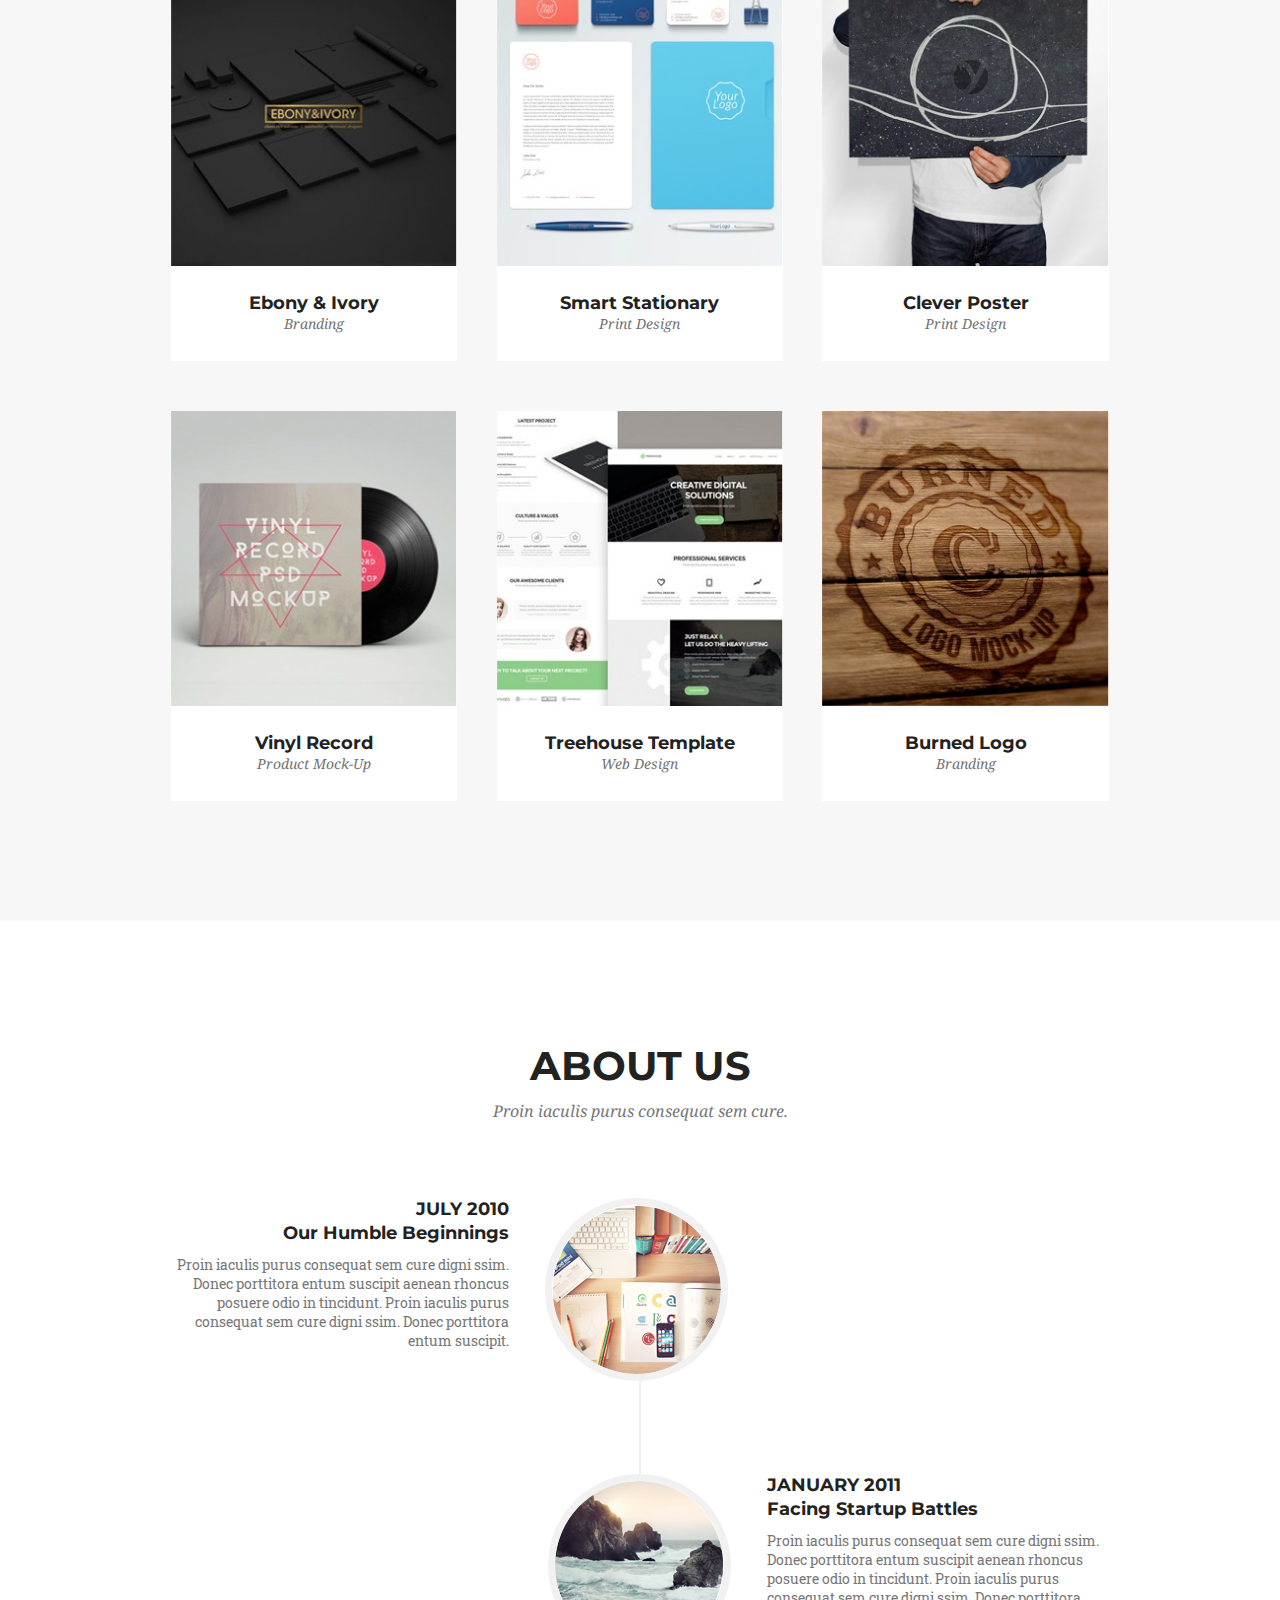
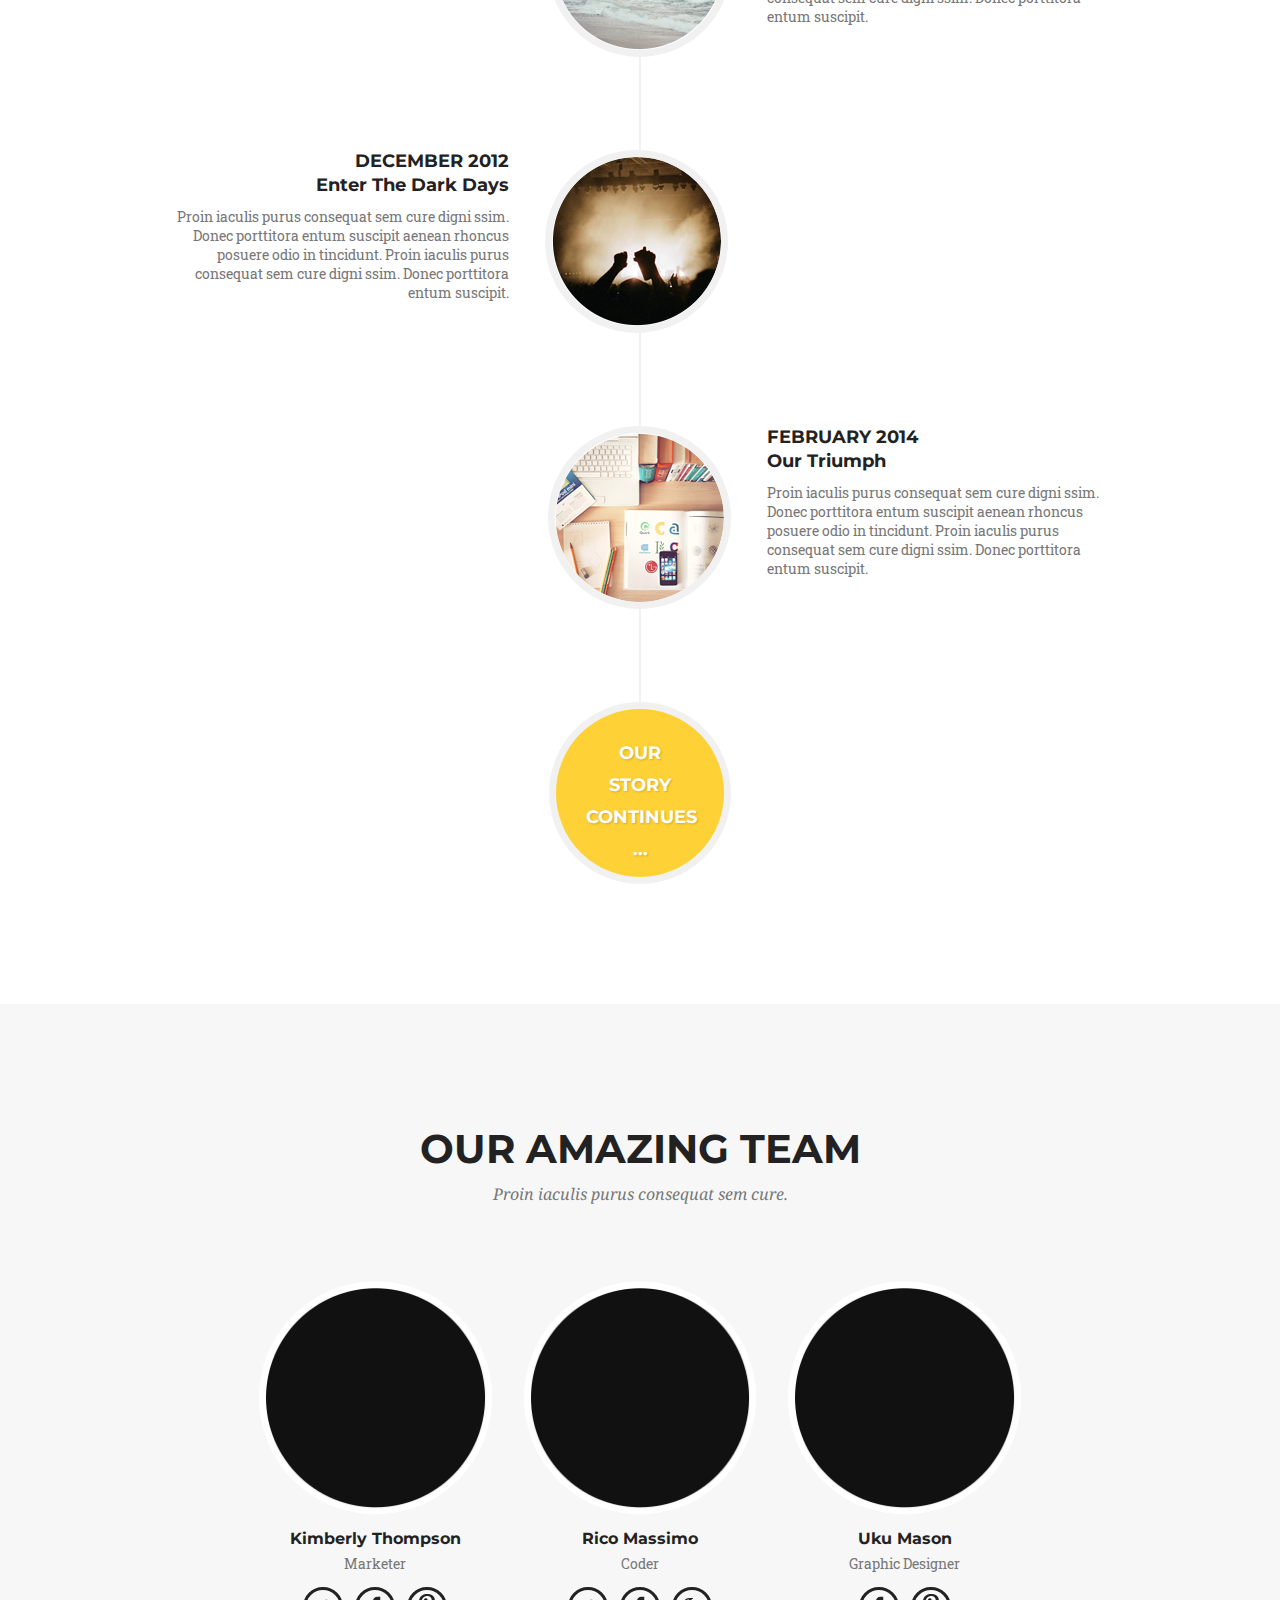
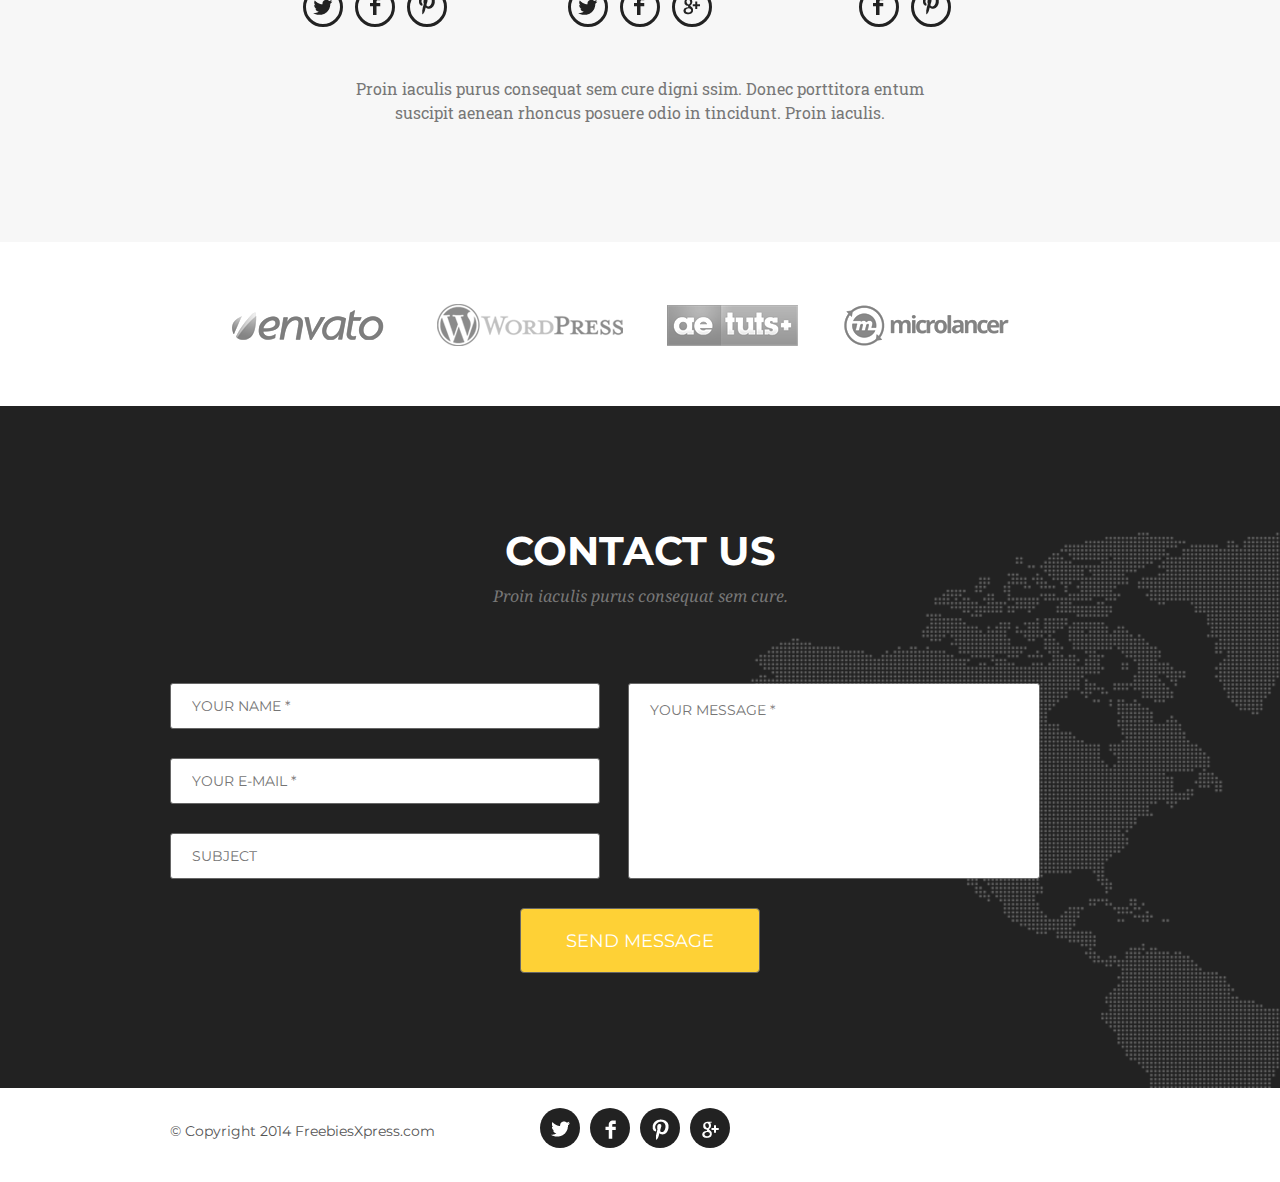
==== commit 1b6da422: "add viewport" ====
--- a/index.html
+++ b/index.html
@@ -3,6 +3,7 @@
 <head>
 	<meta charset="utf-8">
 	<meta http-equiv="X-UA-Compatible" content="IE=edge">
+	<meta name="viewport" content="width=device-width; initial-scale=1.0"> 
 	<title>Golden_landing</title>
 	<link href='https://fonts.googleapis.com/css?family=Montserrat|Droid+Serif:400,400italic|Roboto+Slab:400,300' rel='stylesheet' type='text/css'>
 	<link rel="stylesheet" href="css/reset.css">
--- a/css/home.css
+++ b/css/home.css
@@ -1,5 +1,5 @@
 .home {
-	padding-bottom: 161px;
+	padding-bottom: 160px;
 	background-image: url("../pic/background.png");
 	background-size: cover;
 	color: white;
@@ -7,8 +7,8 @@
 
 .home h2 {
 	text-align: center;
-	padding-top: 205px;
-	padding-bottom: 30px;
+	padding-top: 200px;
+    padding-bottom: 20px;
 	font-family: 'Droid Serif', serif;
 	font-size: 40px;
 	font-style: italic;
@@ -20,7 +20,7 @@
 	font-size: 75px;
 	text-transform: uppercase;
 	text-align: center;
-	padding-bottom: 54px;
+	padding-bottom: 40px;
 }
 
 .home header {
--- a/css/footer.css
+++ b/css/footer.css
@@ -21,23 +21,21 @@
     line-height: 40px;    
 }
 
-/*.tw:hover {
-    width: 40px;
-    height: 40px;
-    background-color: ##00aced;
+.tw:hover {
+    background: #00aced;
 }
 
 .fb:hover {
-    background-color: ##3b5998;
+    background-color: #3b5998;
 }
 
 .pinterest:hover {
-     background-color: ##cb2028;
+     background-color: #cb2028;
 }
 
 .google:hover {
-    background-color: ##da2713;
-}*/
+    background-color: #da2713;
+}
 
 .tw img, 
 .fb img,
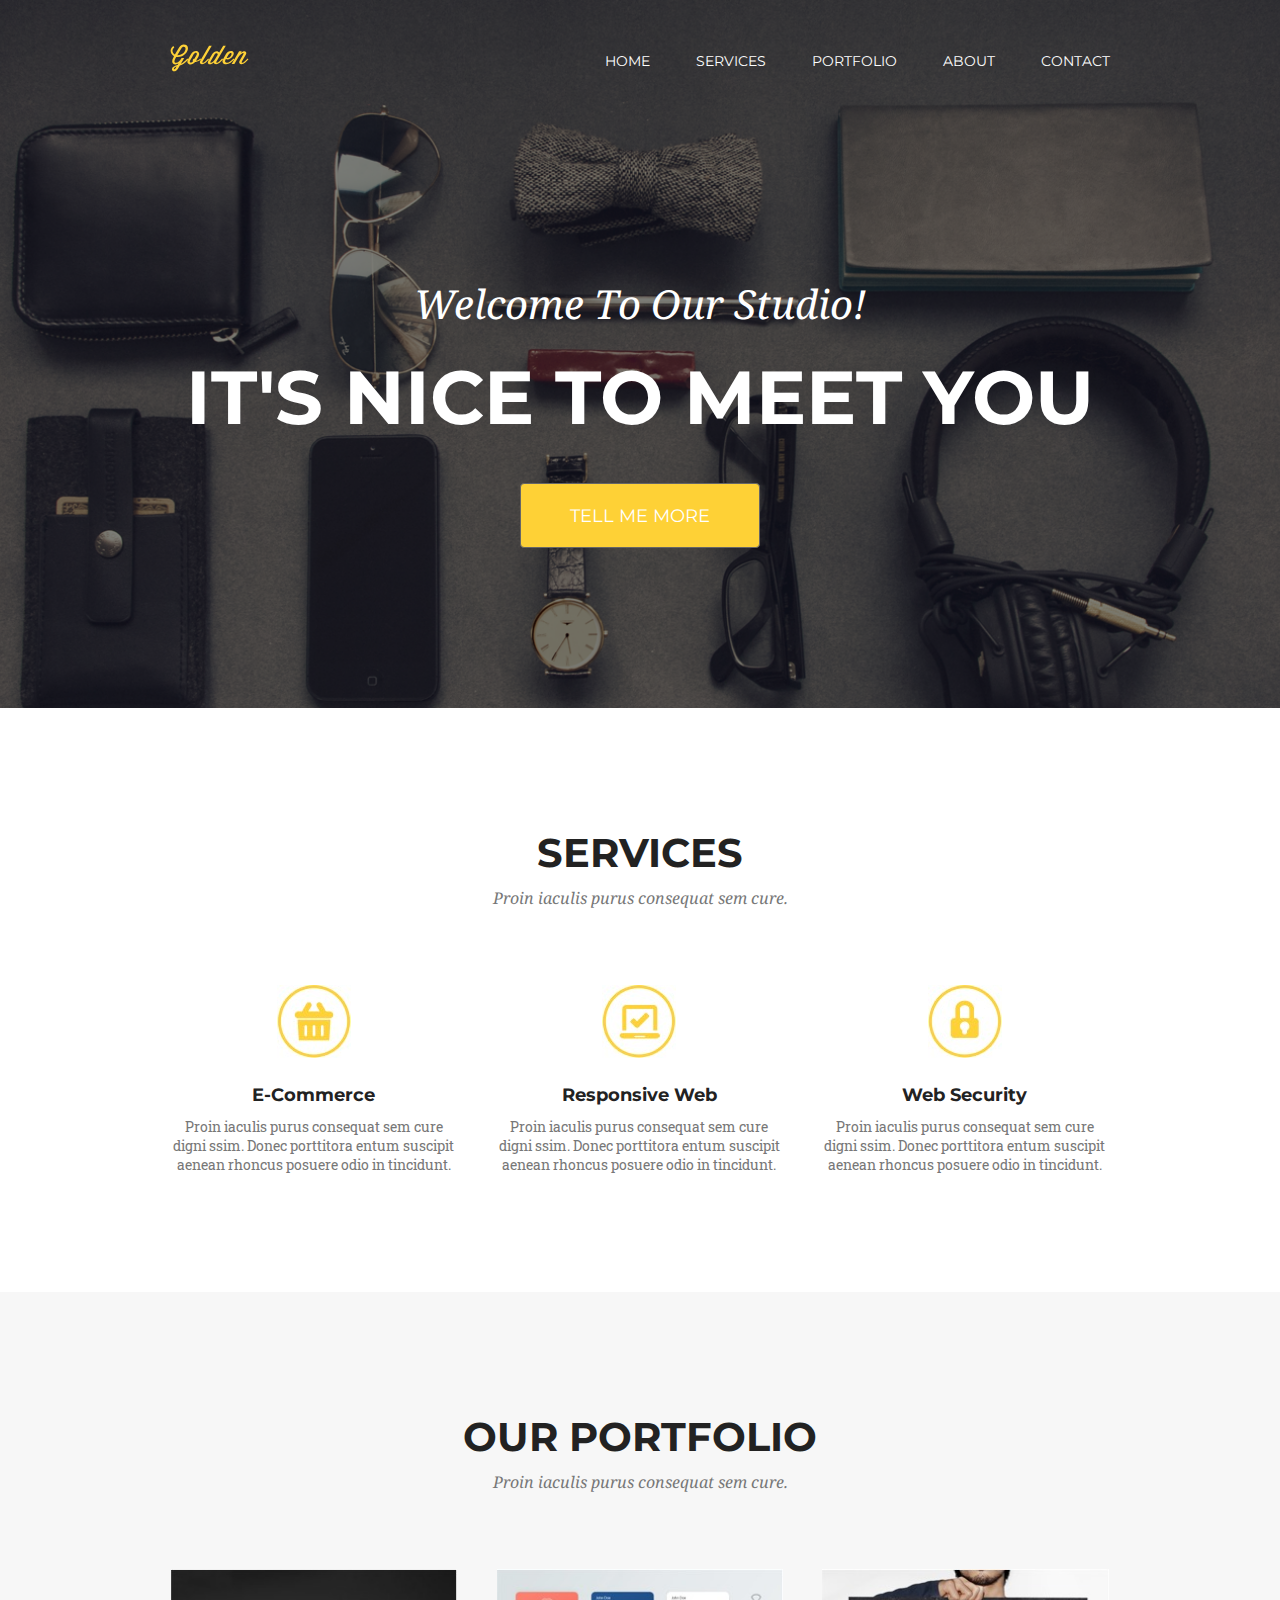
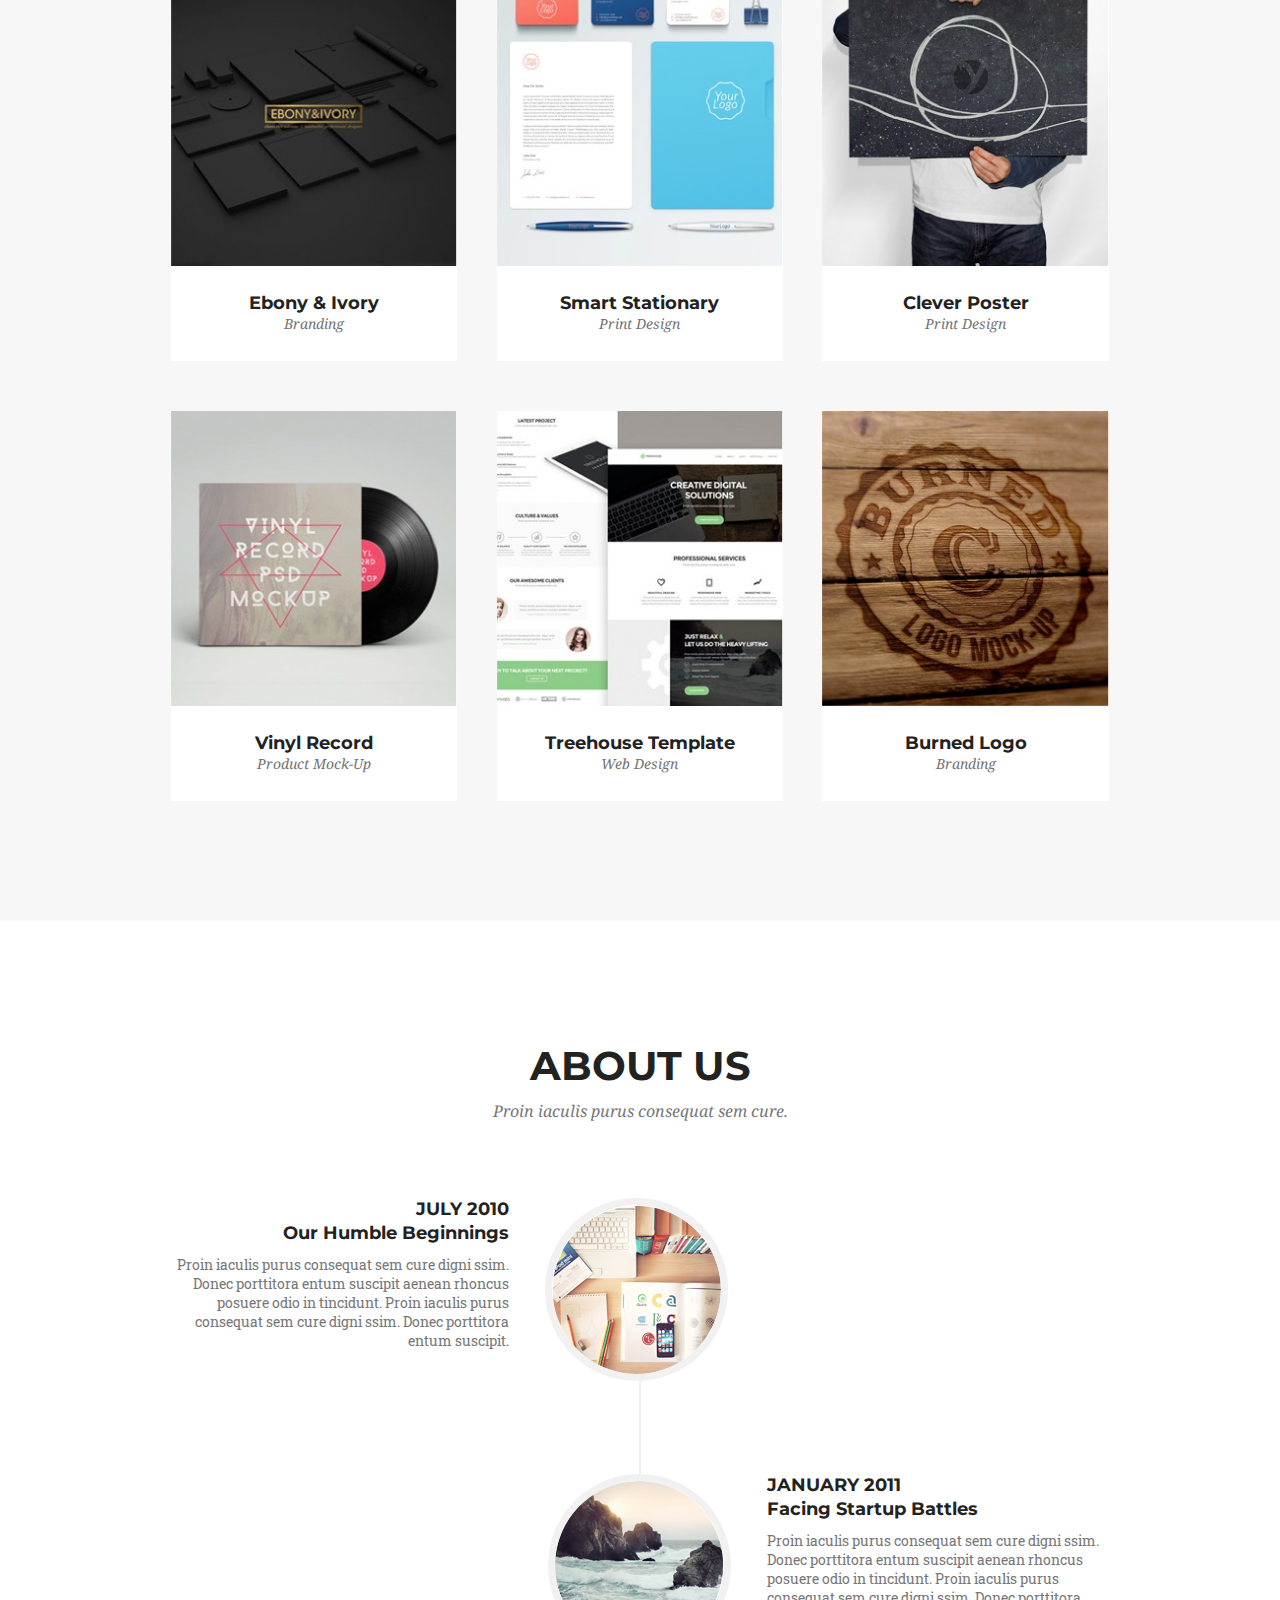
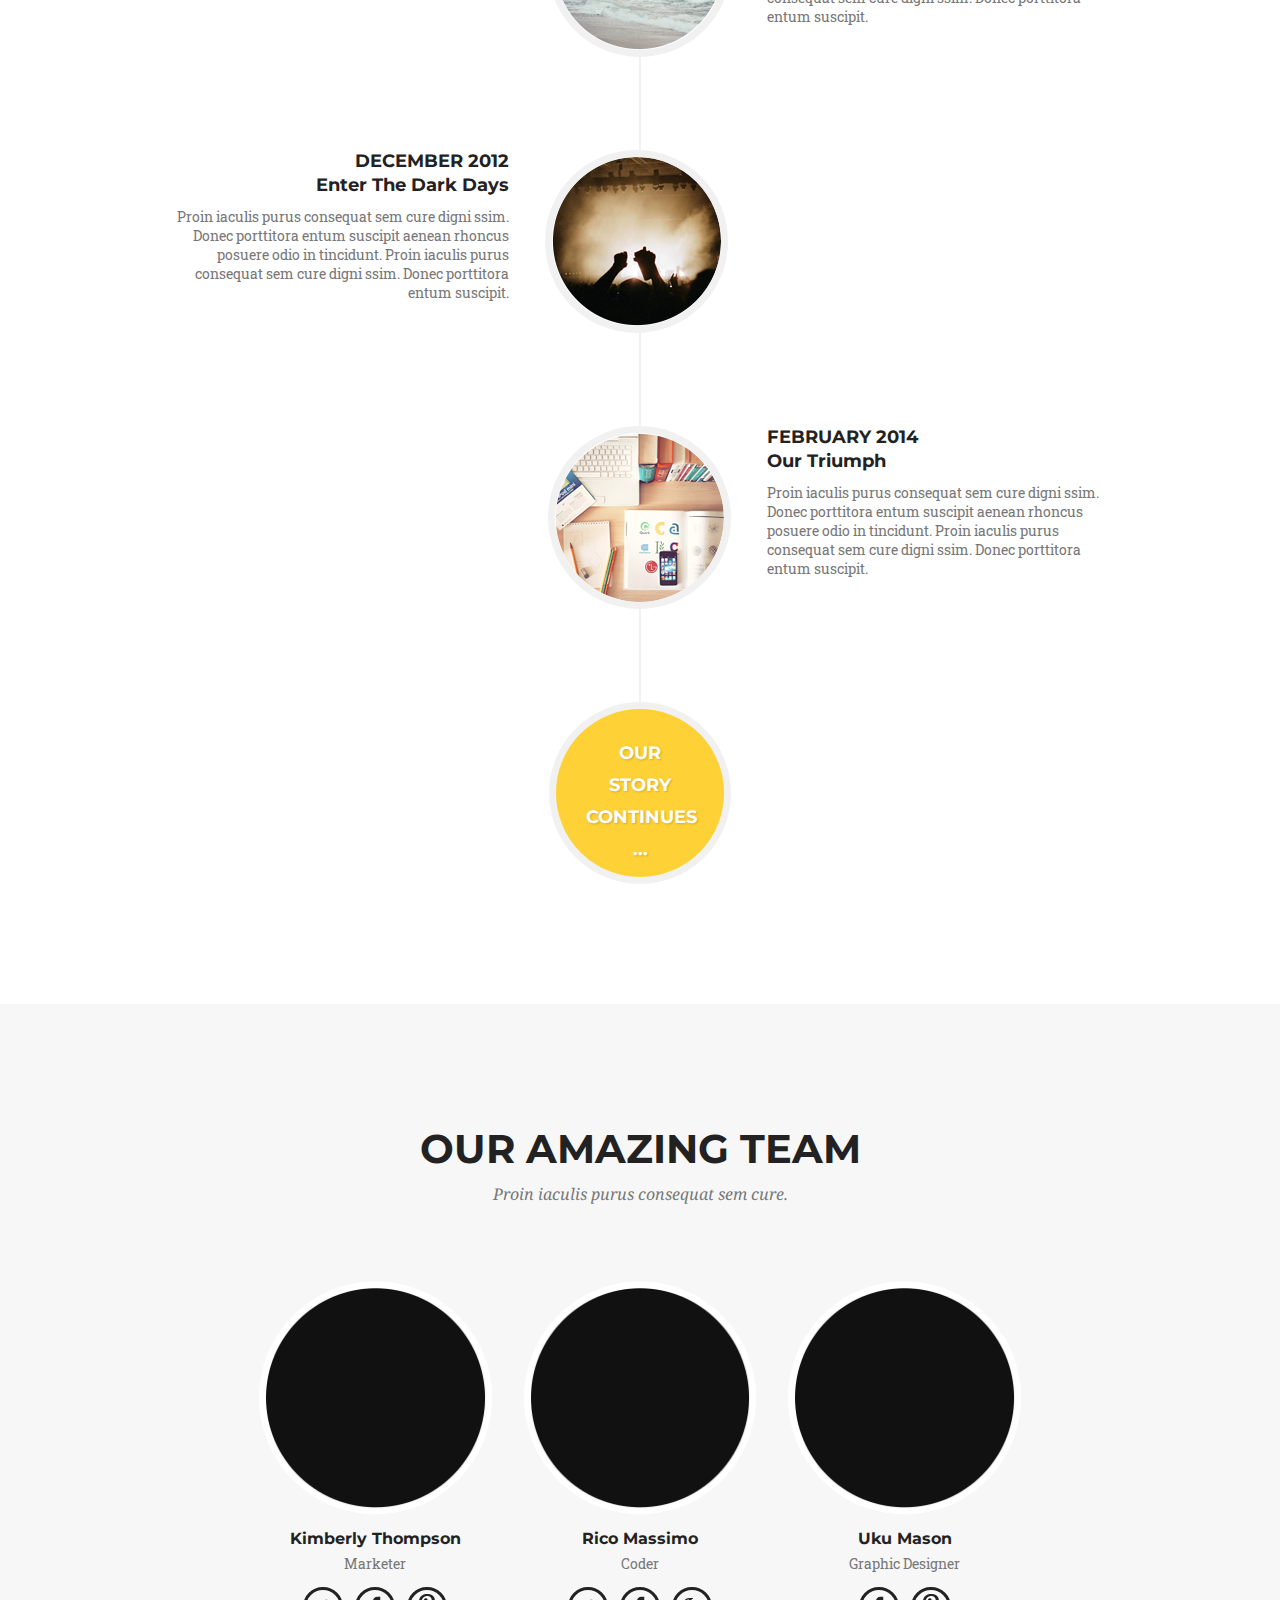
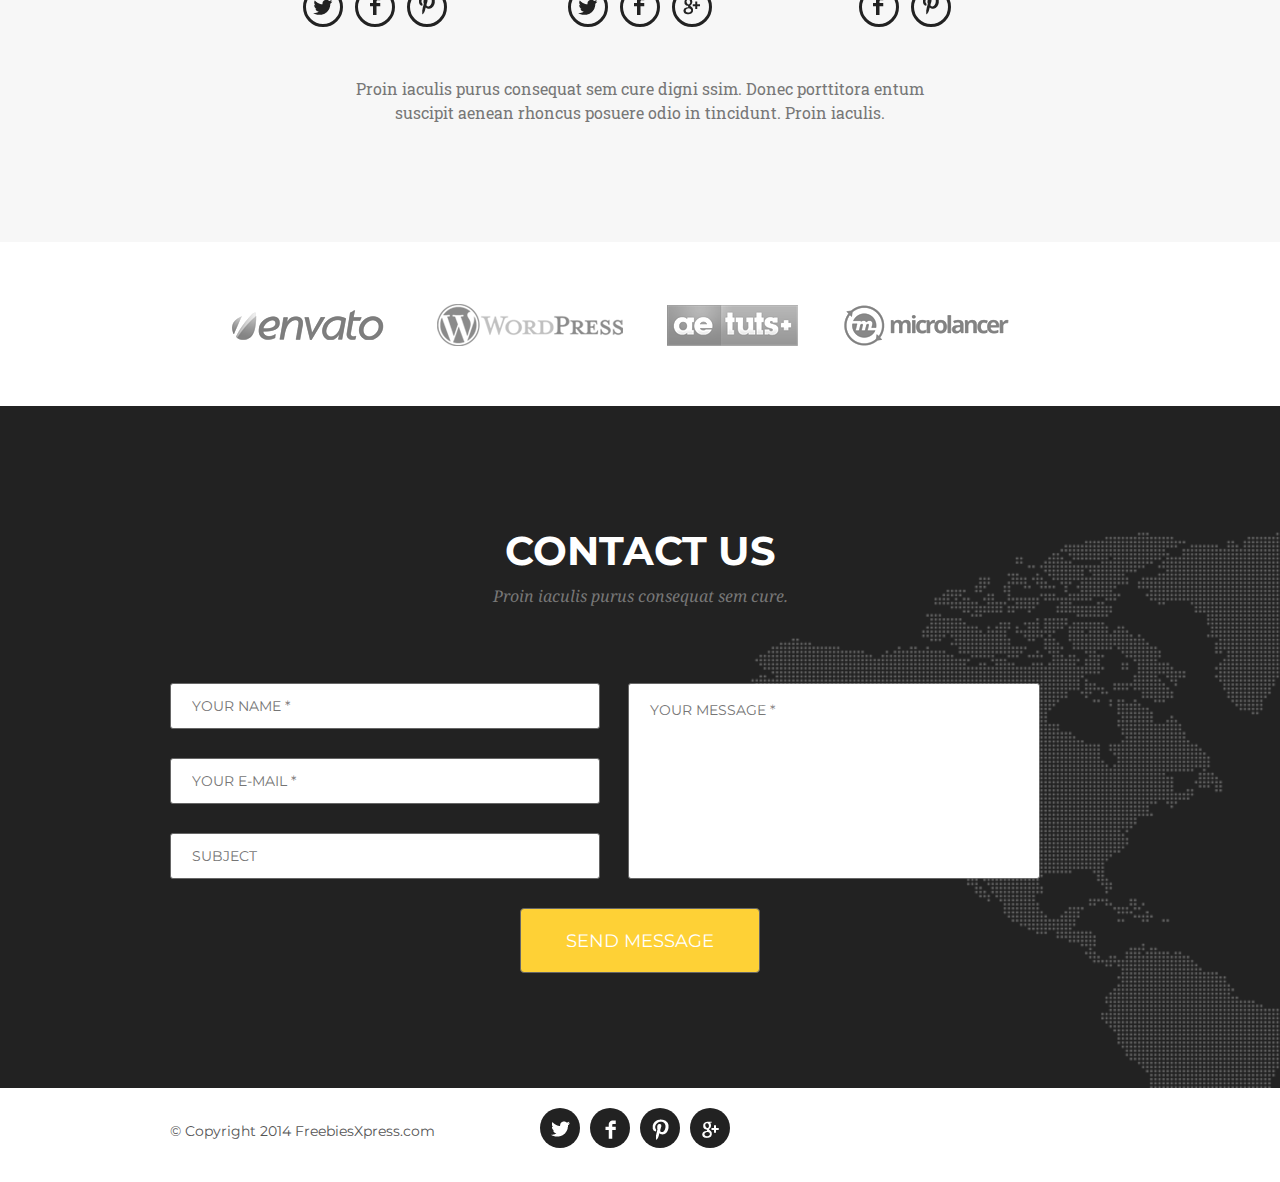
==== commit 1db796b0: "width fix, home adaptive" ====
--- a/index.html
+++ b/index.html
@@ -22,6 +22,10 @@
 		<div class="container">
 			<header class="clearfix">
 				<img class="logo" src="pic/logo.svg" alt="" >
+
+				<label for="menu_button"></label>
+				<input type="checkbox" id="menu_button">
+
 				<nav class="menu">
 					<a href="#home" class="menu__item">Home</a>
 					<a href="#services" class="menu__item">Services</a>
--- a/css/base.css
+++ b/css/base.css
@@ -4,7 +4,7 @@
 
 .container {
 	max-width: 940px;
-	min-width: 678px;
+	min-width: 260px; /* 320-20*2(padding)-20(scroll) */
 	padding: 0 20px;
 	margin: 0 auto;
 	position: relative;
--- a/css/home.css
+++ b/css/home.css
@@ -2,6 +2,7 @@
 	padding-bottom: 160px;
 	background-image: url("../pic/background.png");
 	background-size: cover;
+	background-position: 50% 50%;
 	color: white;
 } 
 
@@ -54,6 +55,75 @@
 	color:#fed136;
 }
 
+#menu_button,
+label[for="menu_button"] {
+	display: none;
+}
+
+
+/*@media*/
+@media screen and (max-width:768px) {
+	
+	#menu_button:checked + .menu {
+		display: block;
+	}
+
+	label[for="menu_button"] {
+		display: block;
+		cursor: pointer;
+	}
+
+	.home .menu__item {
+		line-height: 35px;
+		margin-left: 0;
+		display: block;
+	}
+
+	.home .menu {
+		left: 65px;
+		top: 85px;
+		display: none;
+		position: absolute;
+	}
+
+	.home .logo {
+		float: none;
+		display: block;
+	}
+
+	.home h2 {
+		padding-top: 230px;
+	}
+
+	.home label[for="menu_button"]::after {
+		content: '';
+		position: absolute;
+		top: 96px;
+		left: 20px;
+		width: 30px;
+		height: 20px;
+		border-top: 2px solid #fff;
+		border-bottom: 2px solid #fff;
+	}
+
+	.home label[for="menu_button"]::before {
+		content: '';
+		position: absolute;
+		top: 107px;
+		left: 20px;
+		width: 30px;
+		height: 20px;
+		border-top: 2px solid #fff;
+	}
+	
+}
+
+@media screen and (max-width:480px) {
+		.home h1 {
+		font-size: 60px;
+	}
+
+}
 
 
 
@@ -61,3 +131,4 @@
 
 
 
+
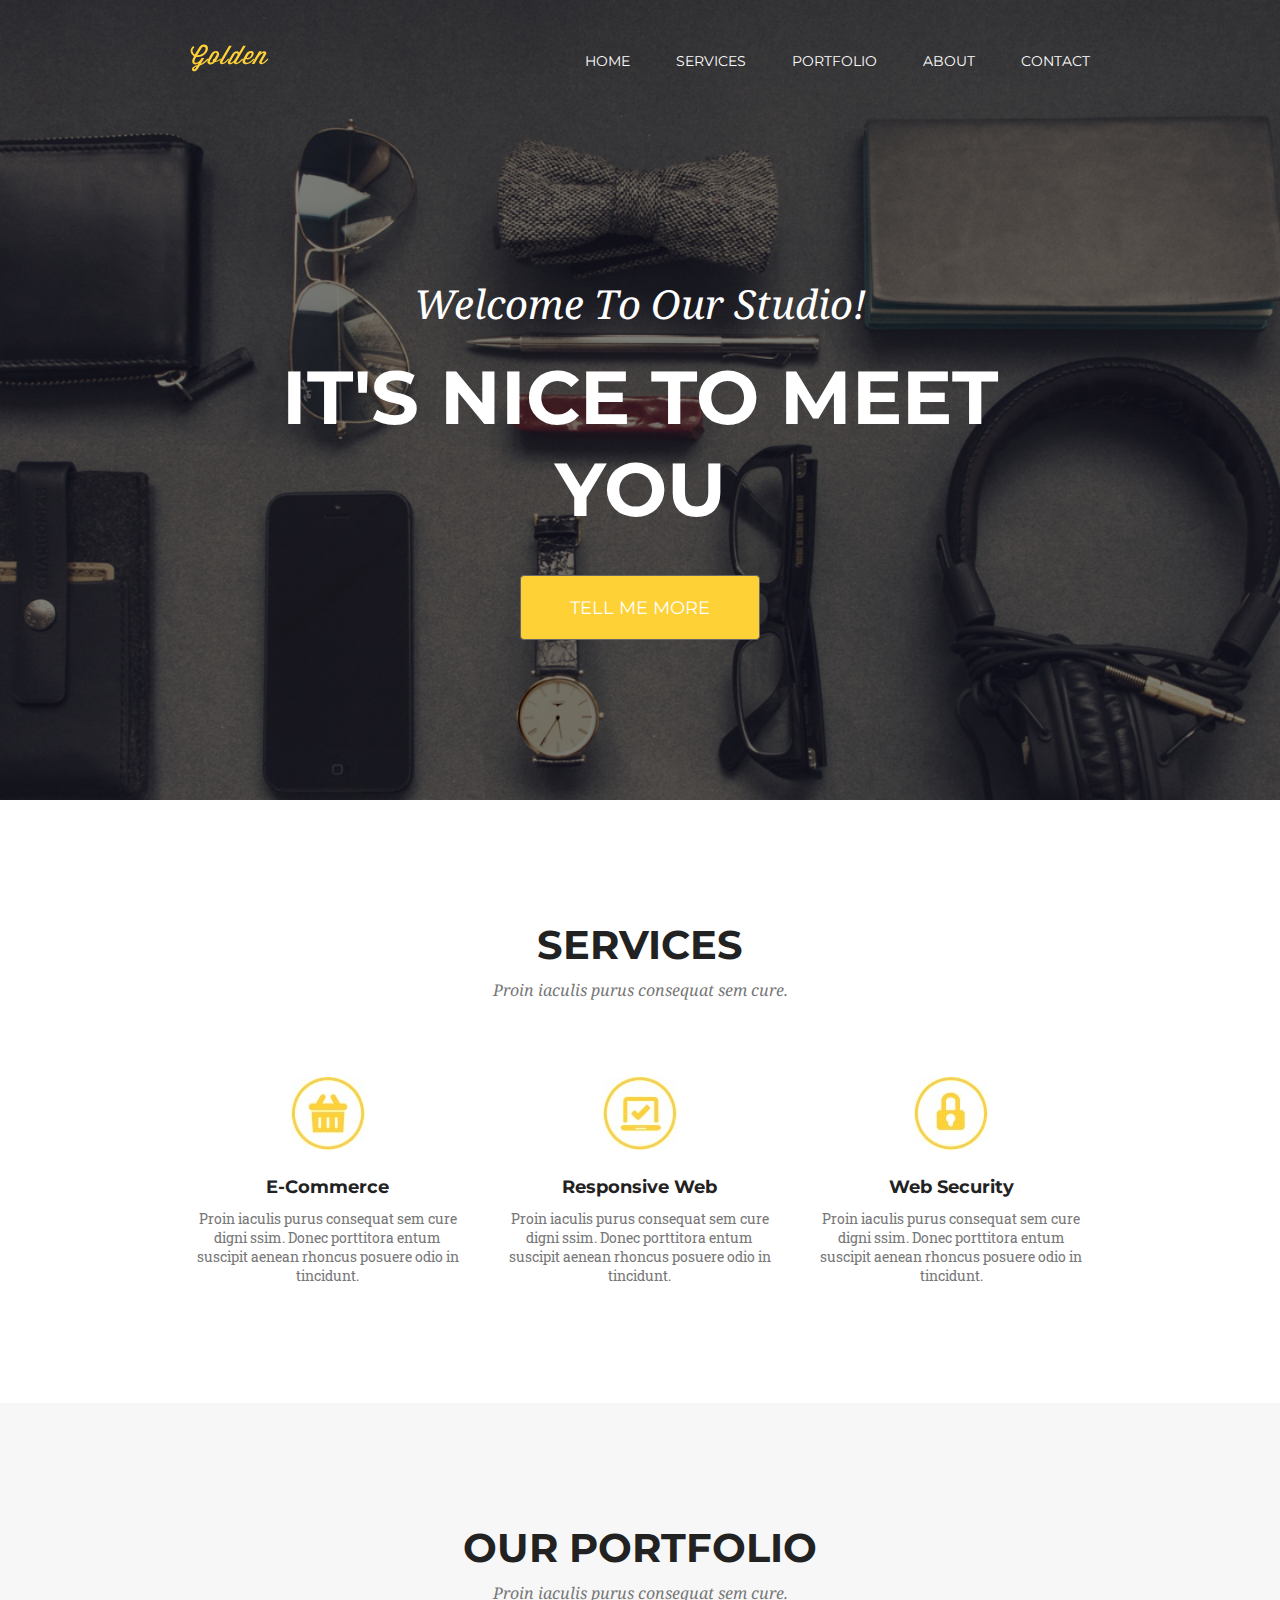
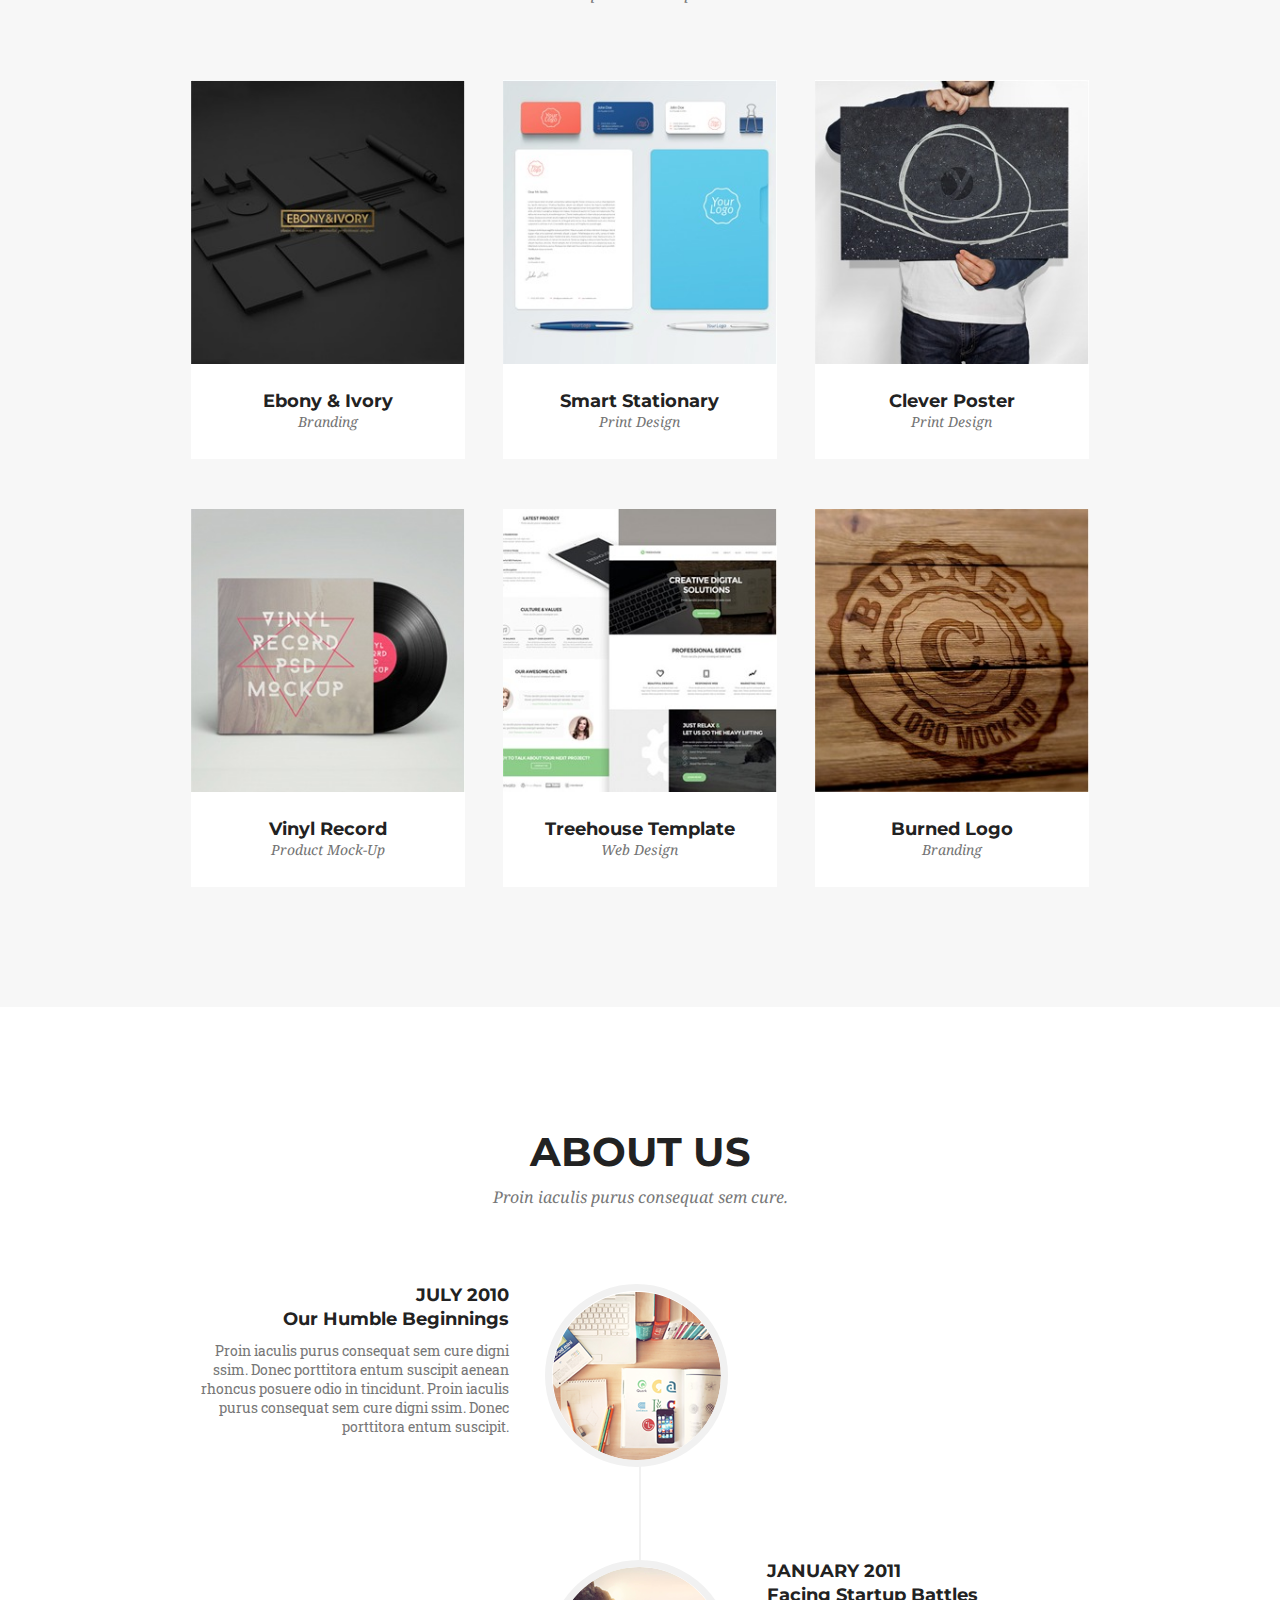
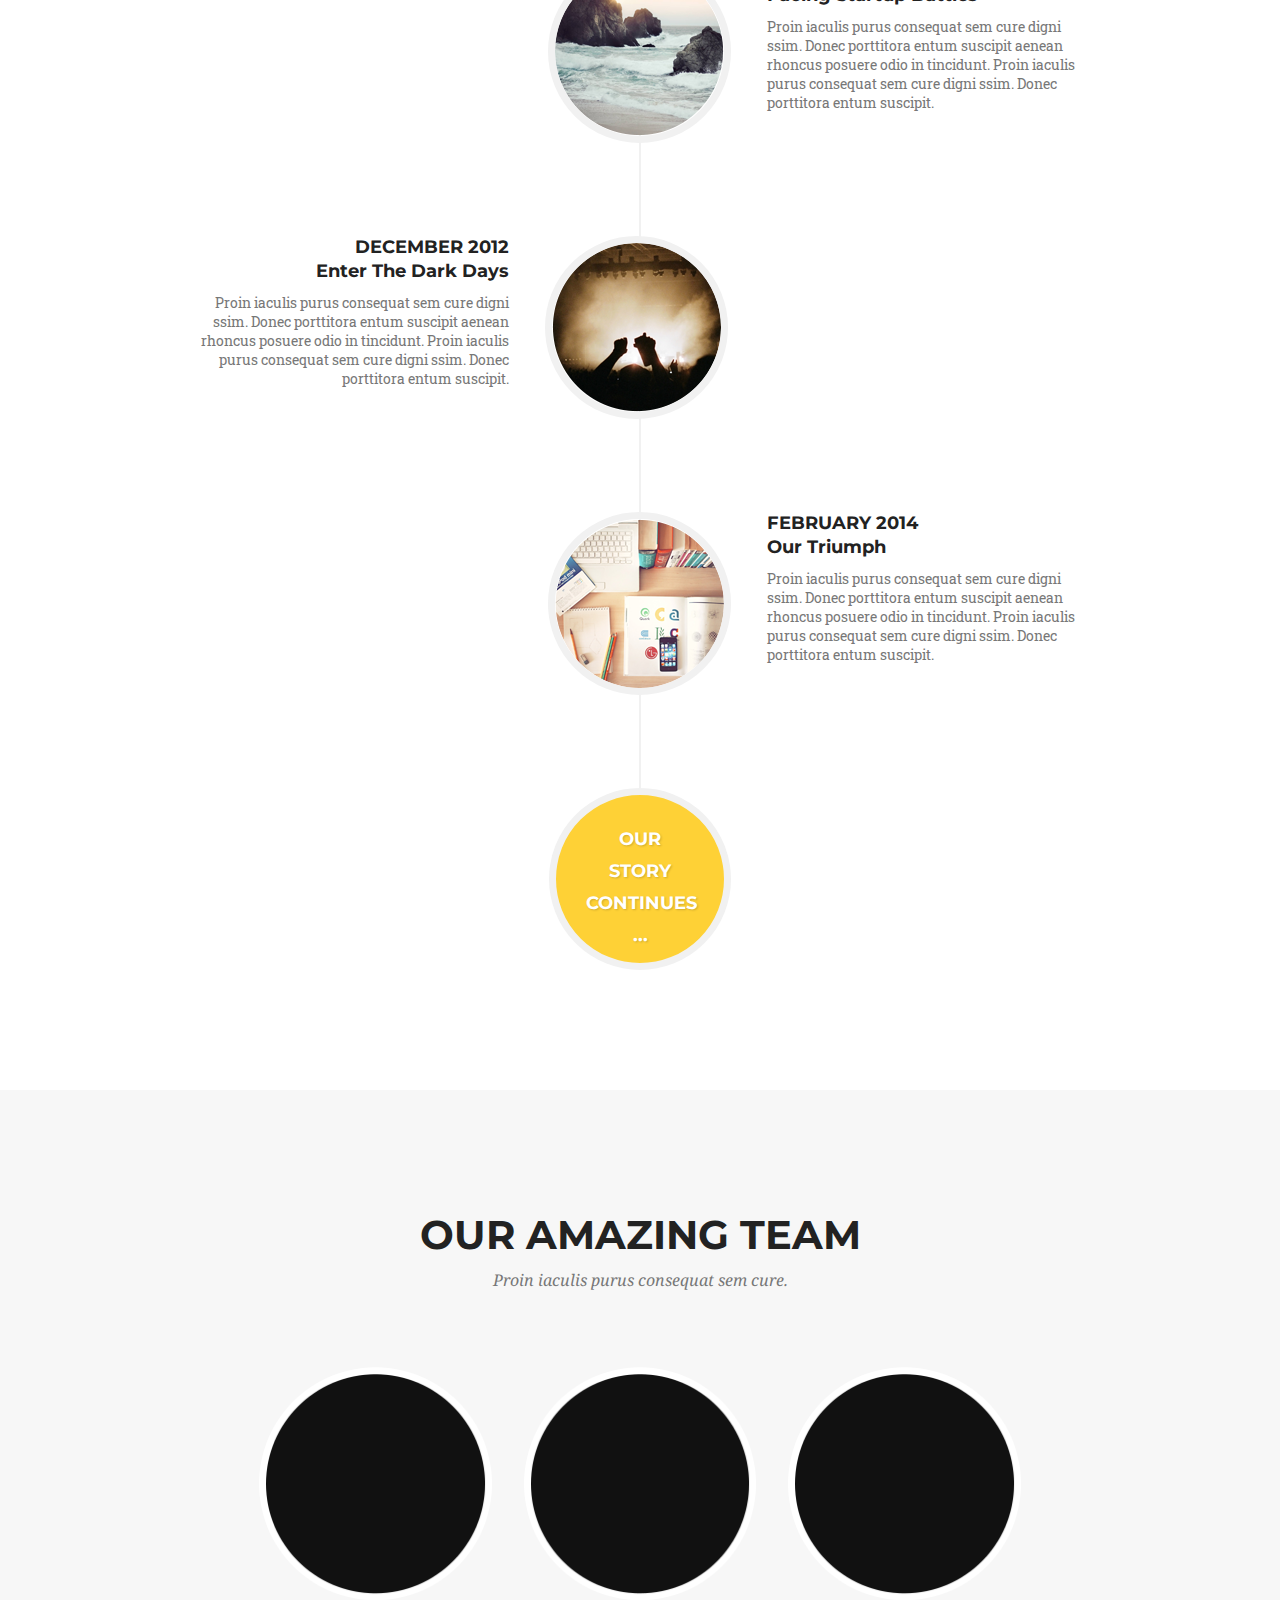
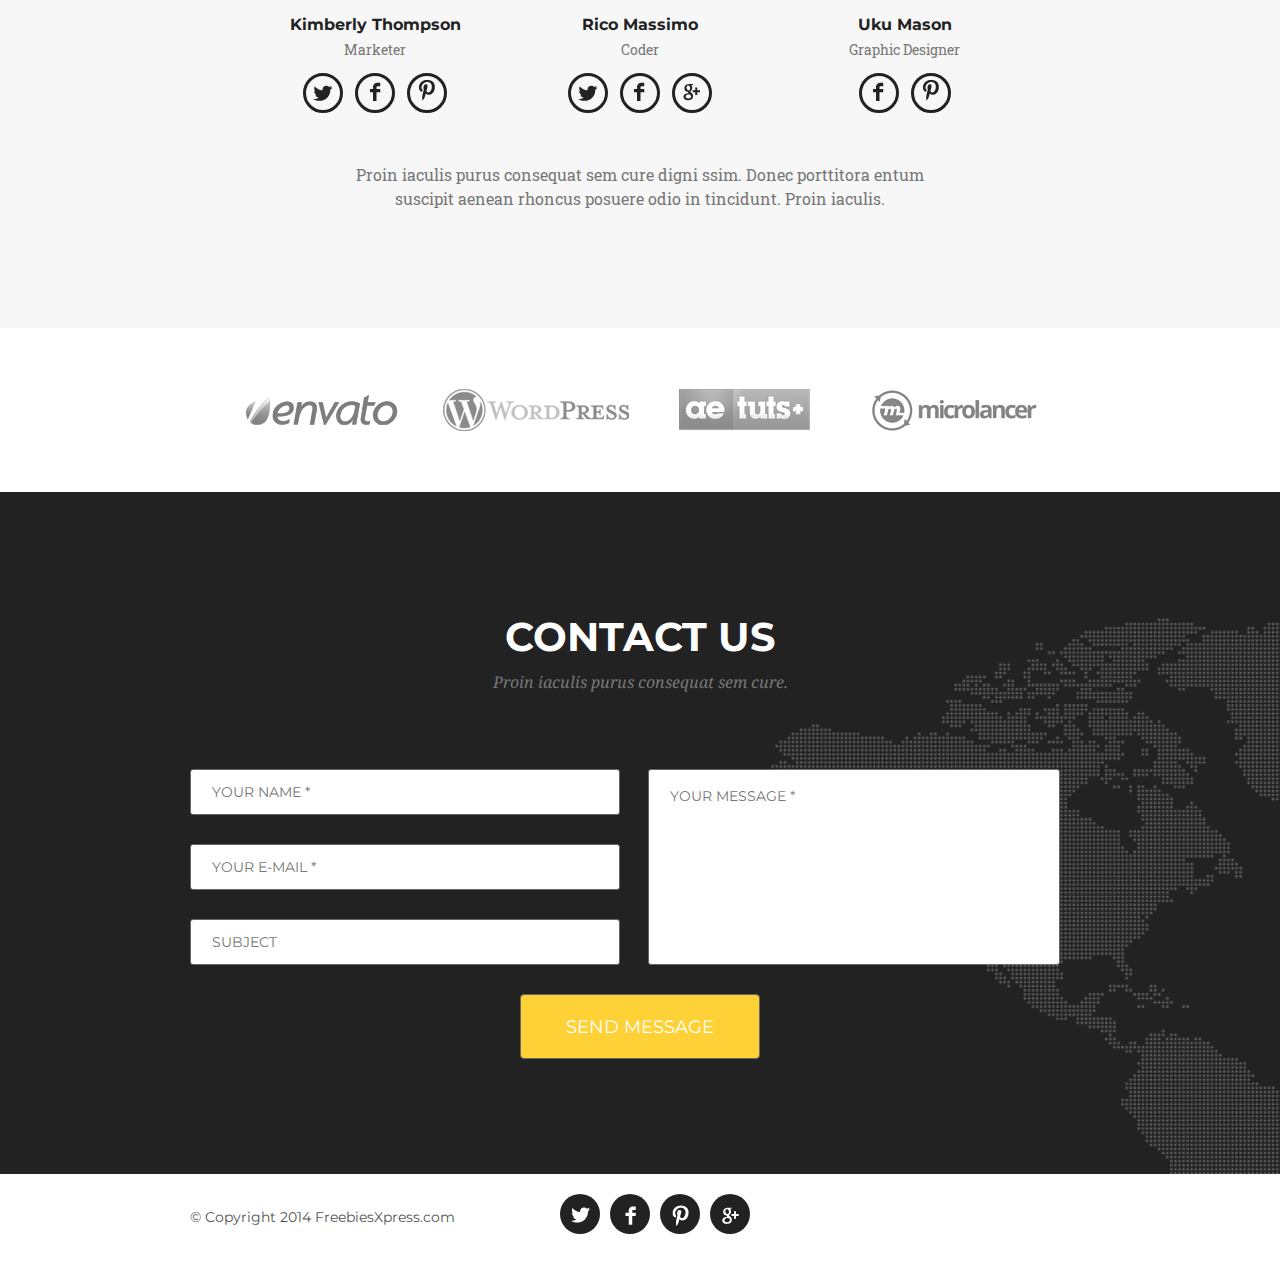
==== commit 77b550f1: "partners adaptive" ====
--- a/index.html
+++ b/index.html
@@ -216,10 +216,20 @@
 	</section>
 
 	<section class="partners">
-			<img src="img/envato.png" alt="" >
-			<img src="img/wordpress.png" alt="" >
-			<img src="img/tuts.png" alt="" >
-			<img src="img/microlancer.png" alt="" >
+		<div class="container">
+			<div class="partner-block">
+				<img src="img/envato.png" alt="" >
+			</div>
+			<div class="partner-block">
+				<img src="img/wordpress.png" alt="" >
+			</div>
+			<div class="partner-block">
+				<img src="img/tuts.png" alt="" >
+			</div>
+			<div class="partner-block">		
+				<img src="img/microlancer.png" alt="" >
+			</div>
+		</div>
 	</section>
 
 	<section class="contact" id="contact">
--- a/css/base.css
+++ b/css/base.css
@@ -4,7 +4,8 @@
 
 .container {
 	max-width: 940px;
-	min-width: 260px; /* 320-20*2(padding)-20(scroll) */
+	min-width: 240px; 
+	box-sizing: border-box;
 	padding: 0 20px;
 	margin: 0 auto;
 	position: relative;
--- a/css/home.css
+++ b/css/home.css
@@ -119,10 +119,33 @@
 }
 
 @media screen and (max-width:480px) {
-		.home h1 {
-		font-size: 60px;
+	.home h1 {
+		font-size: 55px;
 	}
 
+	.home h2 {
+		font-size: 32px;
+	}
+
+}
+
+@media screen and (max-width:320px) {
+	.home h1 {
+		font-size: 42px;
+	}
+
+	.home h2 {
+		font-size: 25px;
+	}
+
+	.button {
+		width: 200px;
+		height: 55px;
+	}
+
+	.button_title {
+		padding: 16px;
+	} 
 }
 
 
--- a/css/partners.css
+++ b/css/partners.css
@@ -1,9 +1,55 @@
+
 .partners {
 	text-align: center;
 	line-height: 164px;
+	font-size: 0;
 }
 
-.partners img {
-	margin-right: 40px;
+.partners .partner-block img {
 	vertical-align: middle;
+	max-width: 100%;
+}
+
+.partners .partner-block {
+	display: inline-block;
+	width: 22%;
+	margin: 0 0.6%
+}
+
+/*@media*/
+@media screen and (max-width:940px) {
+	
+	.partners {
+		line-height: 90px;
+	}
+}
+
+@media screen and (max-width:576px) {
+	
+	.partners {
+		line-height: 70px;
+	}
+
+	.partners .partner-block {
+		margin: 0 1.5%;
+	}
+}
+
+@media screen and (max-width:320px) {
+	
+	.partners .partner-block {
+		width: 32%;
+		margin: 0 2%;
+	}
+
+	.partners {
+		line-height: 45px;
+	}
+}
+
+@media screen and (max-width:240px) {
+	
+	.partners .partner-block {
+		width: 40%;
+	}	
 }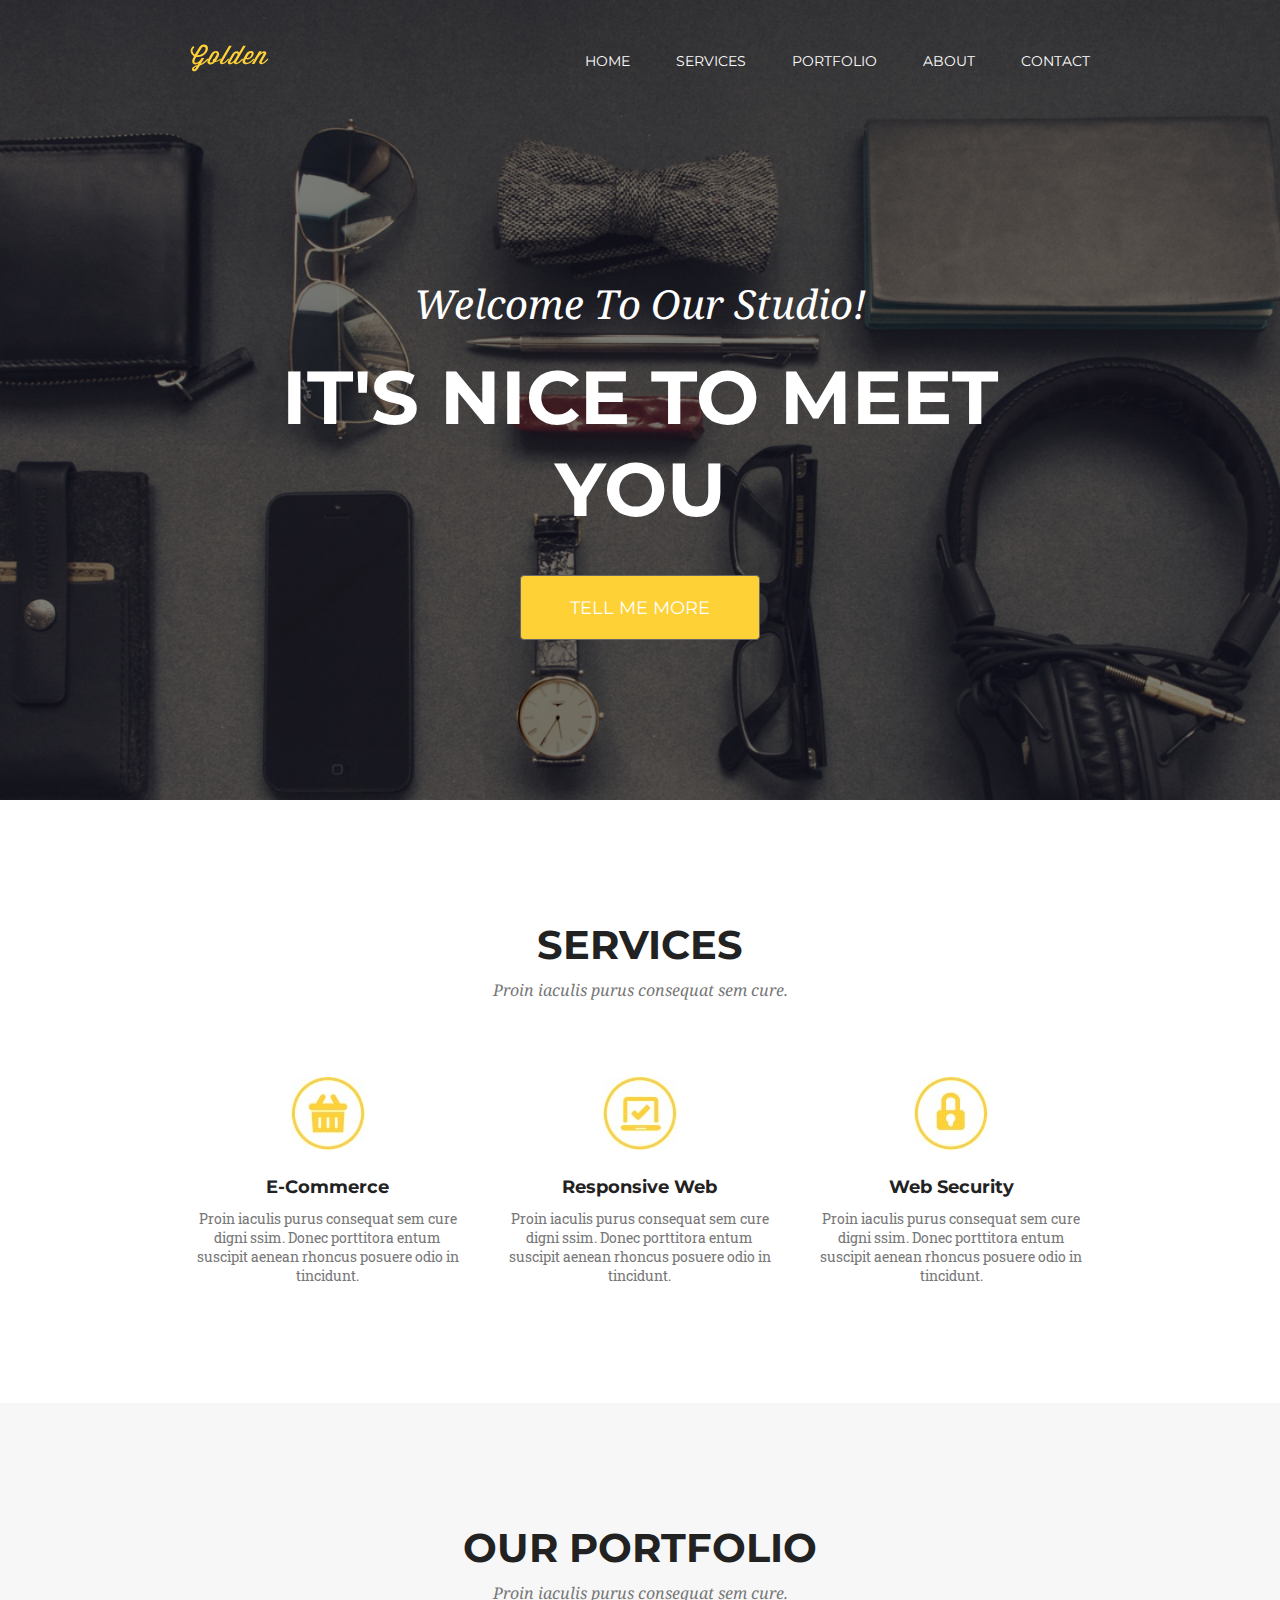
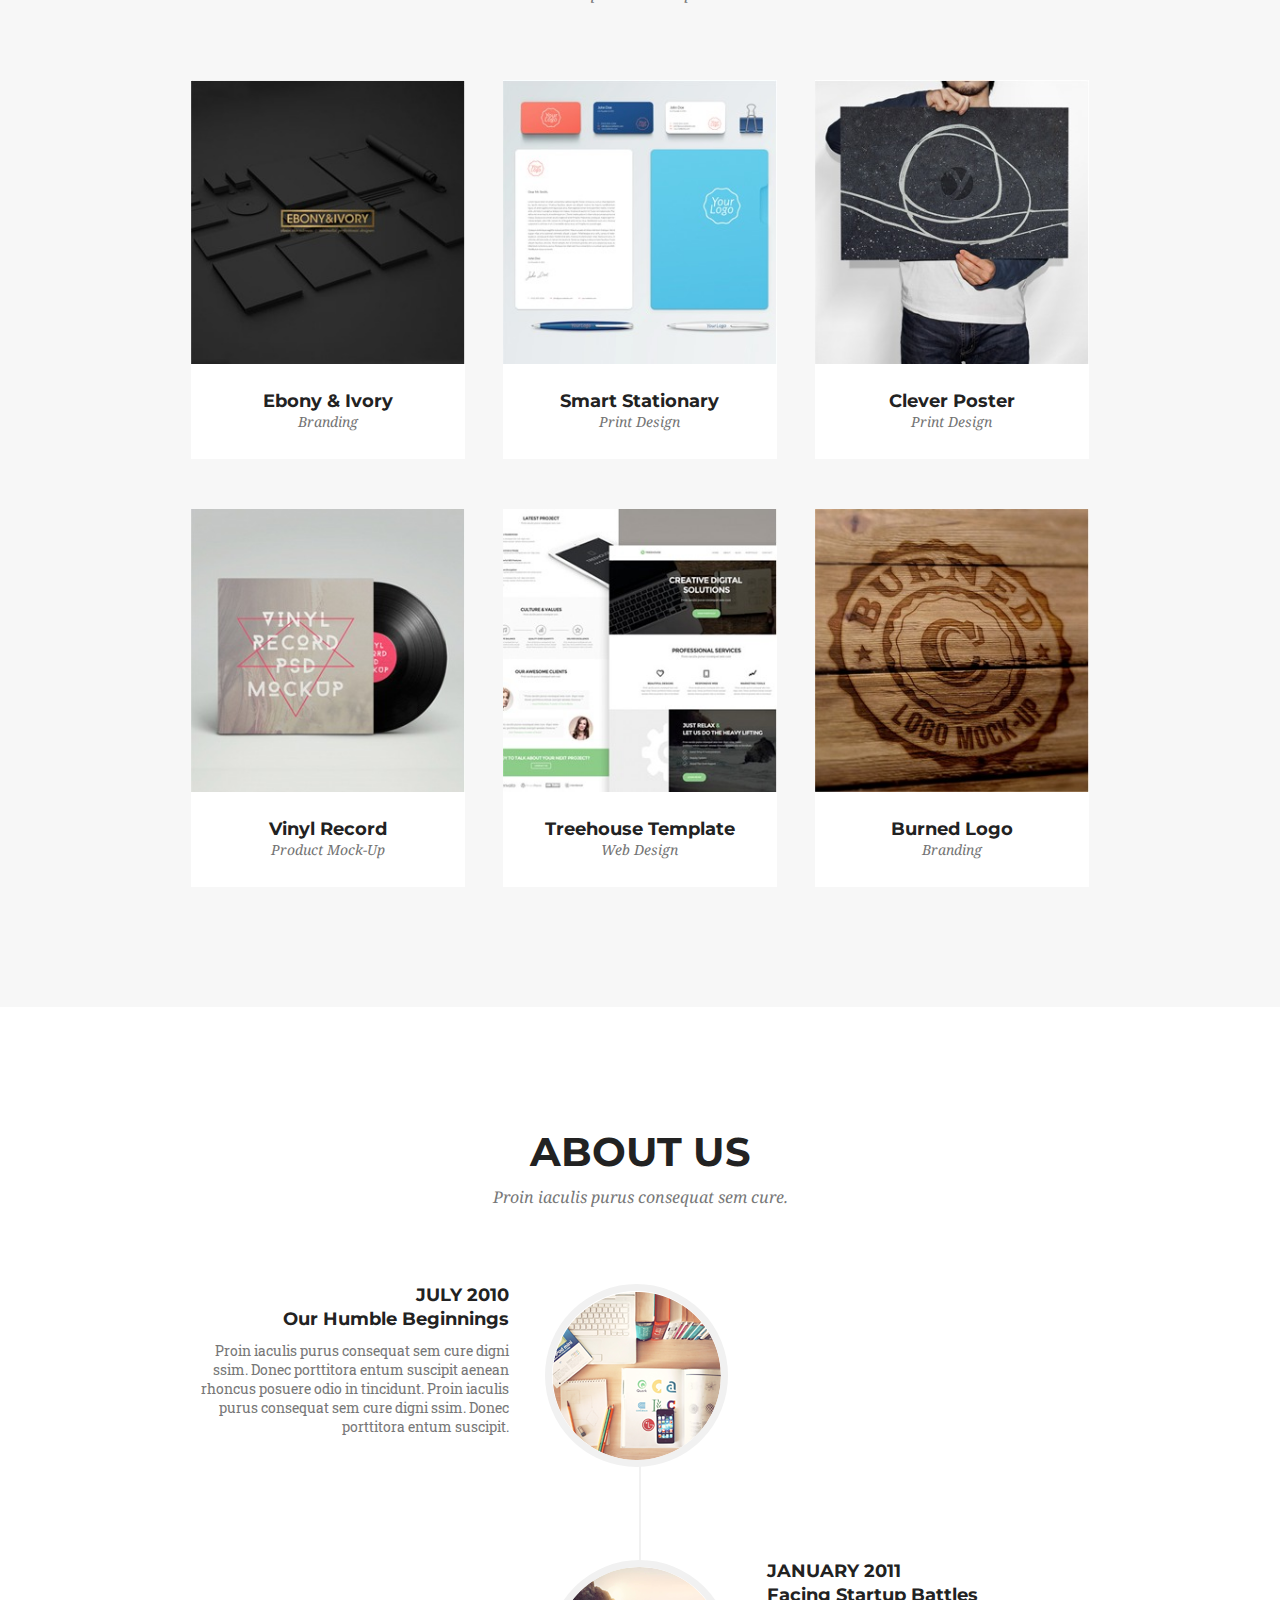
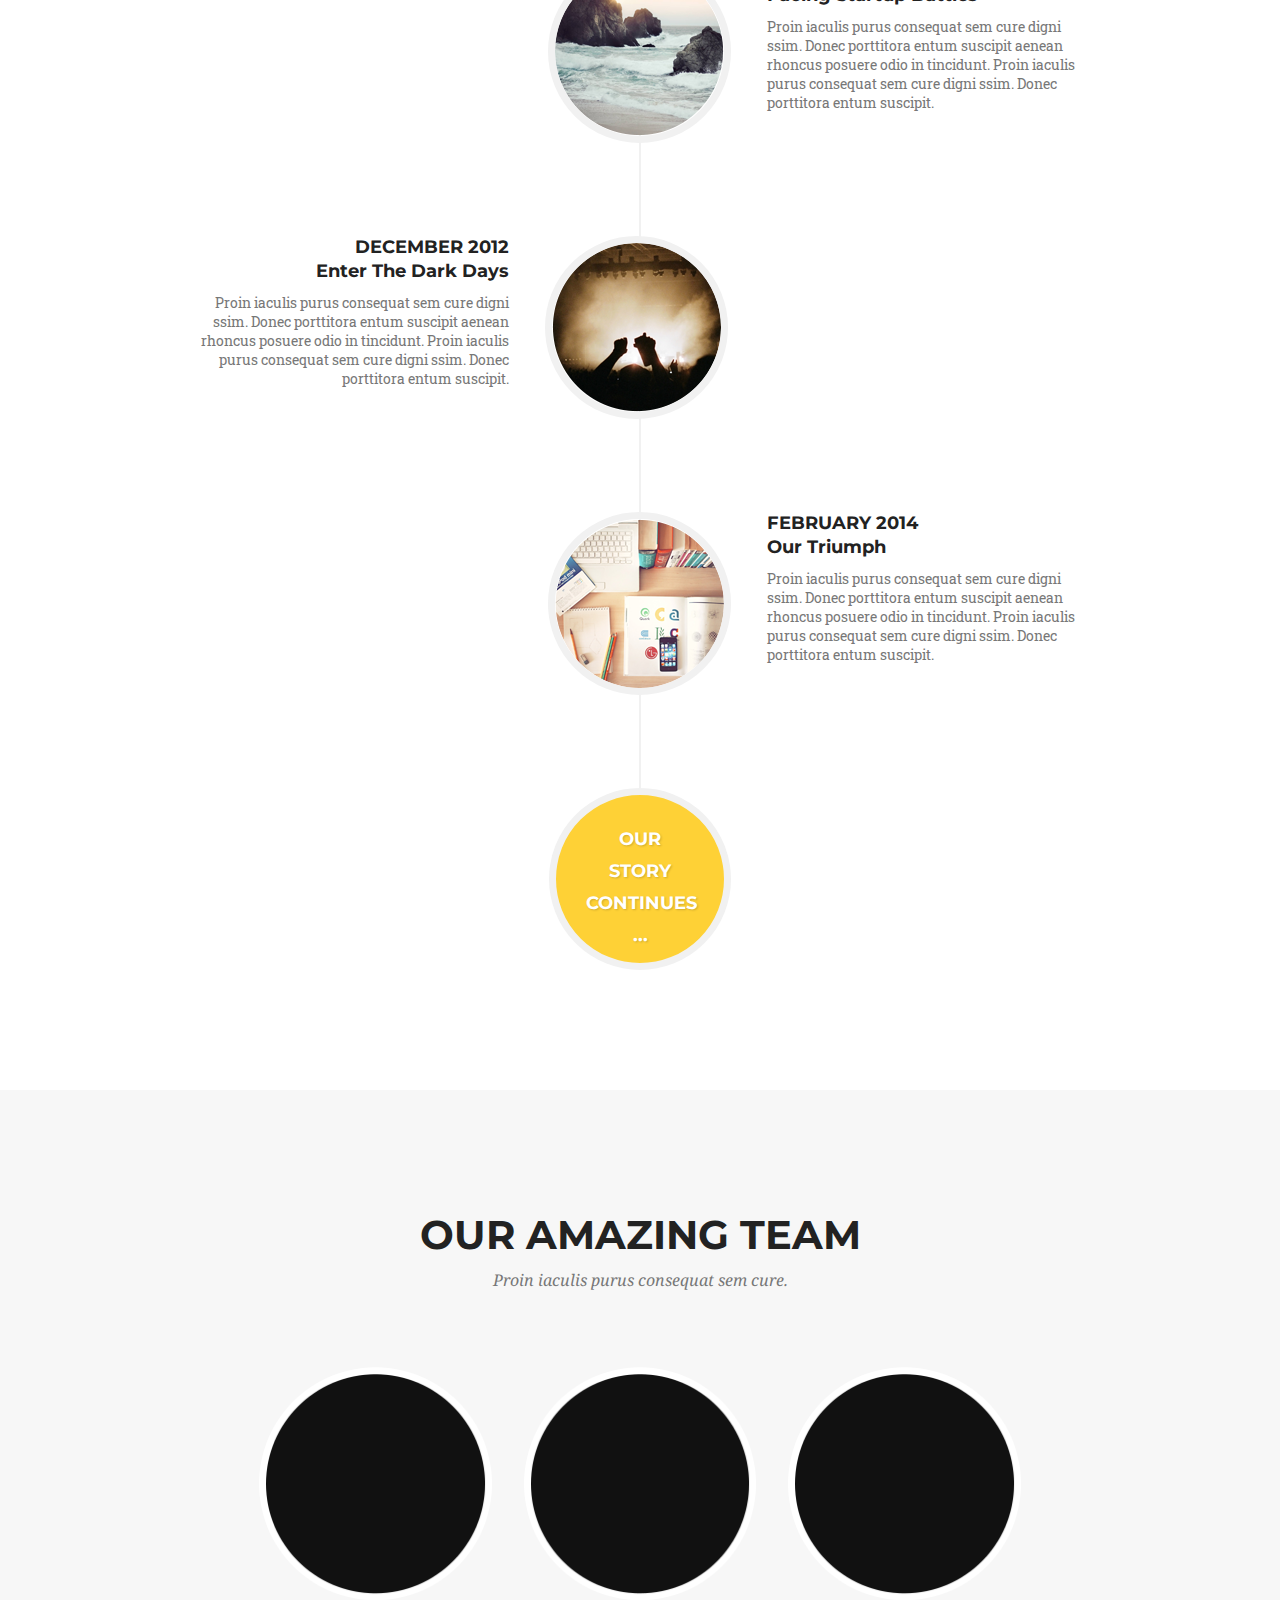
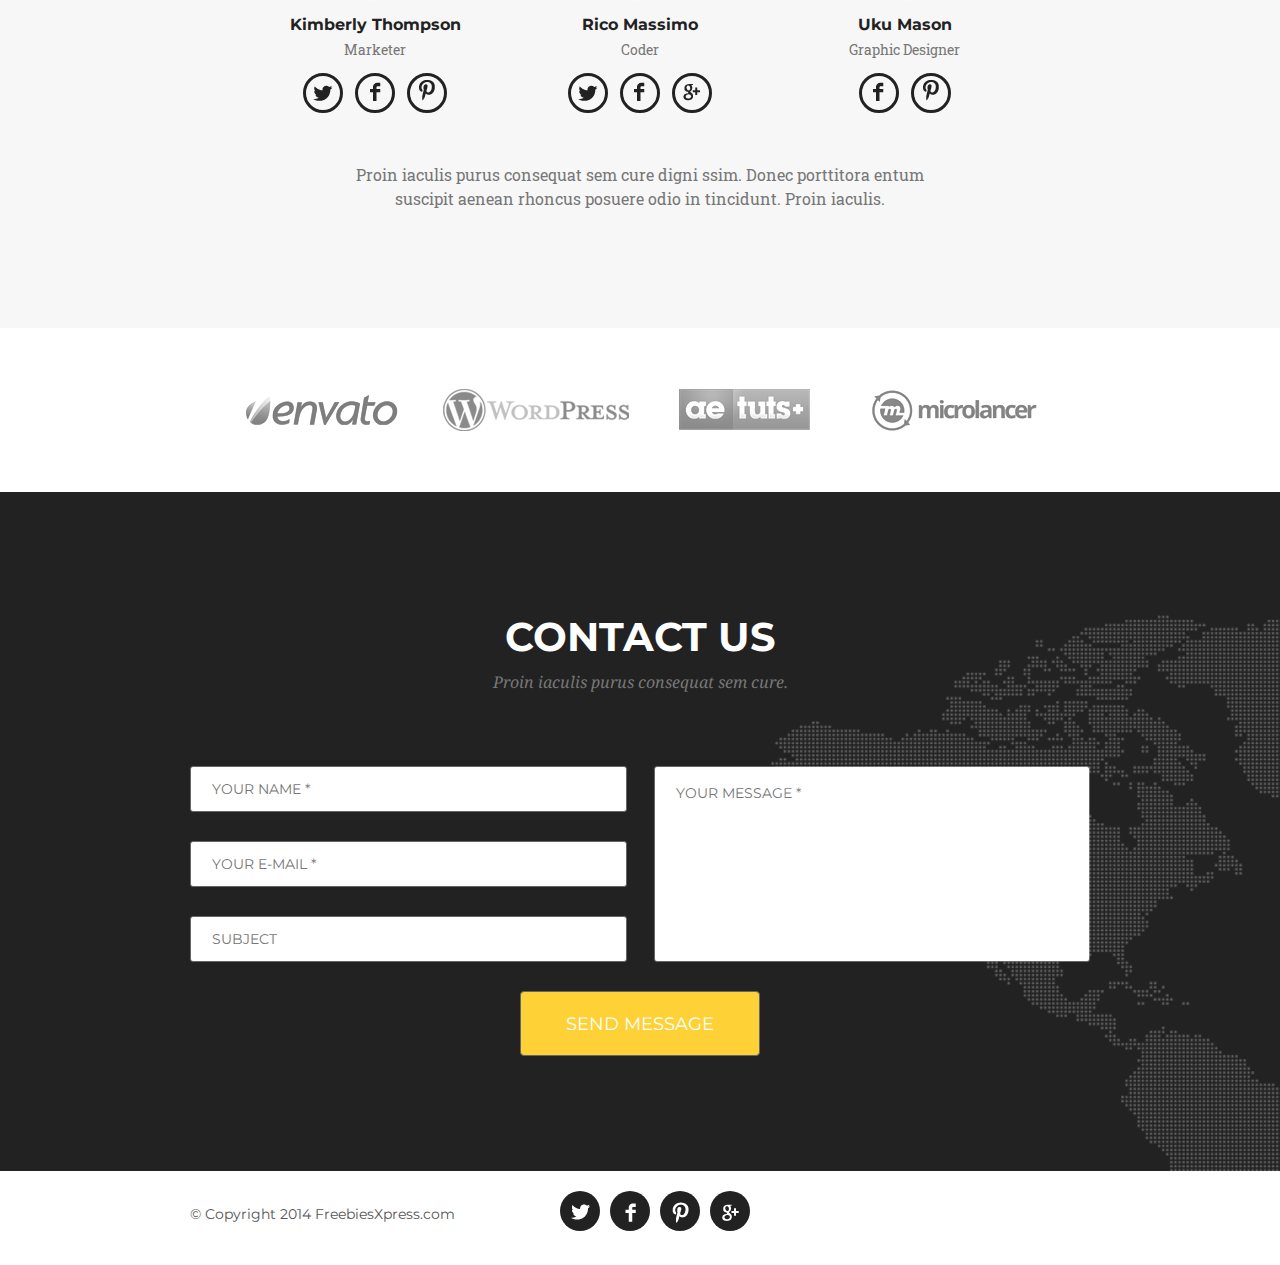
==== commit e0d7a20d: "сделала резиновую форму" ====
--- a/index.html
+++ b/index.html
@@ -238,15 +238,15 @@
 			<h4 class="section_description">Proin iaculis purus consequat sem cure.</h4>
 			<form>
 				<div class="col-6">
-					<p><input id="messageName" placeholder="your Name *" name="user"></p>
-					<p><input id="messageEmail" placeholder="your e-mail *" name="e-mail"></p>
-					<p><input id="messageSubject" placeholder="subject" name="subject"></p>
-				</div>
-				<p><textarea class="message" placeholder="Your message *" name="message" rows="10" cols="45"></textarea></p>
-				<div class="submit">
-					<p><input class="button button_title" type="submit" value="Send Message"></p>
-				</div>			
+					<input id="messageName" placeholder="your Name *" name="user">
+					<input id="messageEmail" placeholder="your e-mail *" name="e-mail">
+					<input id="messageSubject" placeholder="subject" name="subject">
+				</div>
+				<textarea class="message" placeholder="Your message *" name="message" rows="10" cols="45"></textarea>		
 			</form>
+			<div class="submit">
+				<input class="button button_title" type="submit" value="Send Message">
+			</div>
 			<img id="bg_img" src="pic/map-image.png" alt="">
 		</div>
 	</section>
--- a/css/base.css
+++ b/css/base.css
@@ -102,3 +102,16 @@
 	padding-top: 11px;
 	font-weight: normal;
 }
+
+@media screen and (max-width:320px) {
+
+	.section_description {
+    	font-size: 14px;
+    	padding: 0 0 36px;
+	}
+
+.section_title {
+    	font-size: 30px;
+    	padding: 60px 0 5px;
+	}
+}
--- a/css/contact.css
+++ b/css/contact.css
@@ -7,19 +7,18 @@
     margin: -560px 575px;
 }
 
-form > p, 
-div.col-6 > p, 
-div.submit > p {
-	margin:0 auto;
-}
-
 #contact_title {
 	color: white;
 }
 
+.contact form {
+	margin-top: -3px;
+}
+
 .col-6 {
-	float: left;
-	margin-right: 28px;	
+	width: 48.5%;
+    float: left;
+    margin-right: 3%;
 }
 
 .col-6::after {
@@ -30,34 +29,77 @@
 }
 
 #messageName, #messageEmail, #messageSubject {
-	width: 430px;
-	height: 46px;
-	background-color: white;
-	border-radius: 3px;
-	margin-bottom: 29px;
-	color: #bbb;
-	font-family:'Montserrat', sans-serif;
-	font-size: 14px;
-	text-transform: uppercase;
-	padding-left: 21px;
+	width: 100%;
+    height: 46px;
+    background-color: white;
+    border-radius: 3px;
+    margin-bottom: 29px;
+    color: #bbb;
+    font-family: 'Montserrat', sans-serif;
+    font-size: 14px;
+    text-transform: uppercase;
+    padding-left: 21px;
 }
 
 .message {
-	resize: none;
-	width: 412px;
-	height: 196px;
-	background-color: white;
-	border-radius: 3px;
-	color: #bbb;
-	font-family:'Montserrat', sans-serif;
-	font-size: 14px;
-	text-transform: uppercase;
-	vertical-align:top;
-	padding:17px 21px 0 21px;
-	margin-bottom: 29px;
+	width: 48.5%;
+    float: right;
+    resize: none;
+    height: 196px;
+    background-color: white;
+    border-radius: 3px;
+    color: #bbb;
+    font-family: 'Montserrat', sans-serif;
+    font-size: 14px;
+    text-transform: uppercase;
+    vertical-align: top;
+    padding: 17px 21px 0 21px;
+    margin-bottom: 29px;
 }
 
 .submit {
 	text-align: center;
 	padding-bottom: 115px;
-}+}
+
+@media screen and (max-width:768px) {
+	
+}
+
+@media screen and (max-width:480px) {
+
+}
+
+@media screen and (max-width:320px) {
+	.col-6 {
+		width: 100%;
+	}
+
+	#messageName, #messageEmail, #messageSubject {
+		width: 100%;
+    	height: 40px;
+    	margin-bottom: 20px;
+   		font-size: 12px;
+    	padding-left: 14px;
+	}
+
+	.message {
+		width: 100%;
+    	height: 110px;
+    	color: #bbb;
+    	font-size: 12px;
+    	padding: 13px 14px 0 14px;
+	}
+
+
+	.button {
+		width: 200px;
+		height: 55px;
+	}
+
+	.button_title {
+		padding: 16px;
+	} 
+ 
+}
+
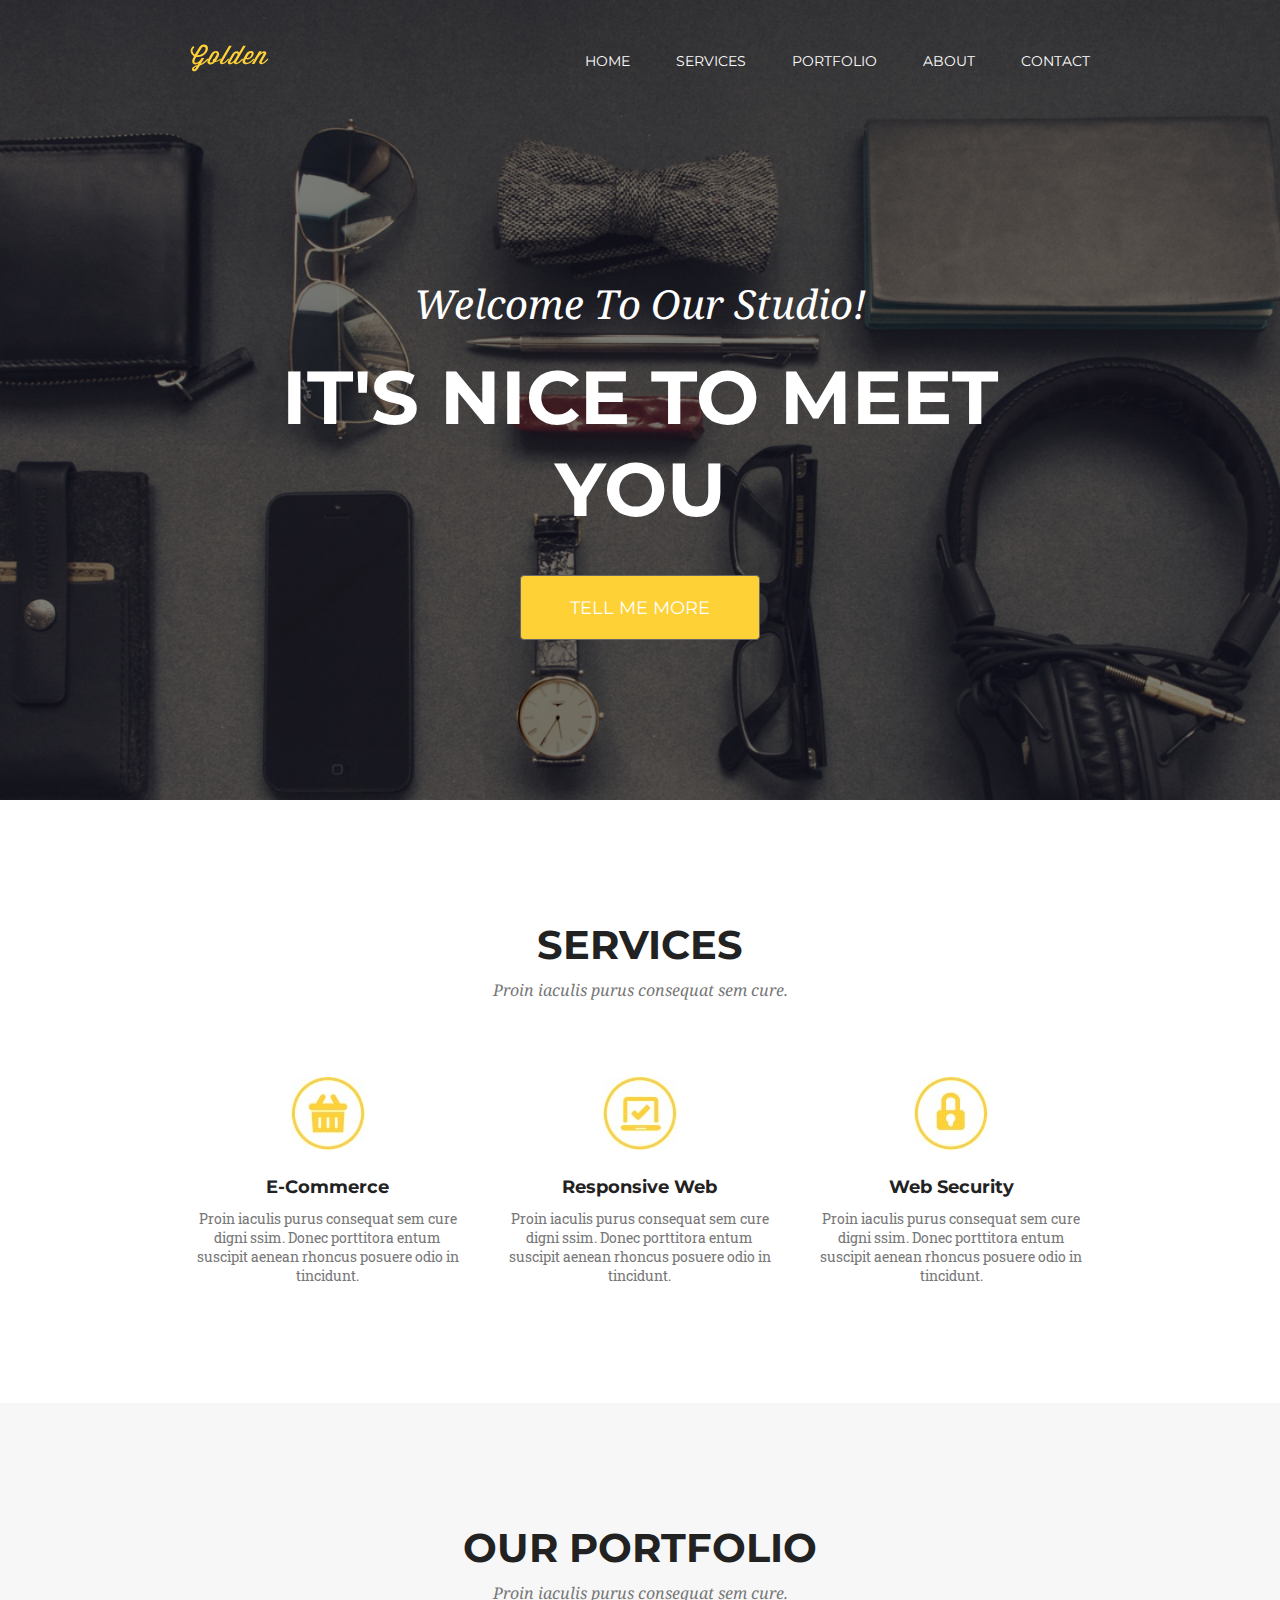
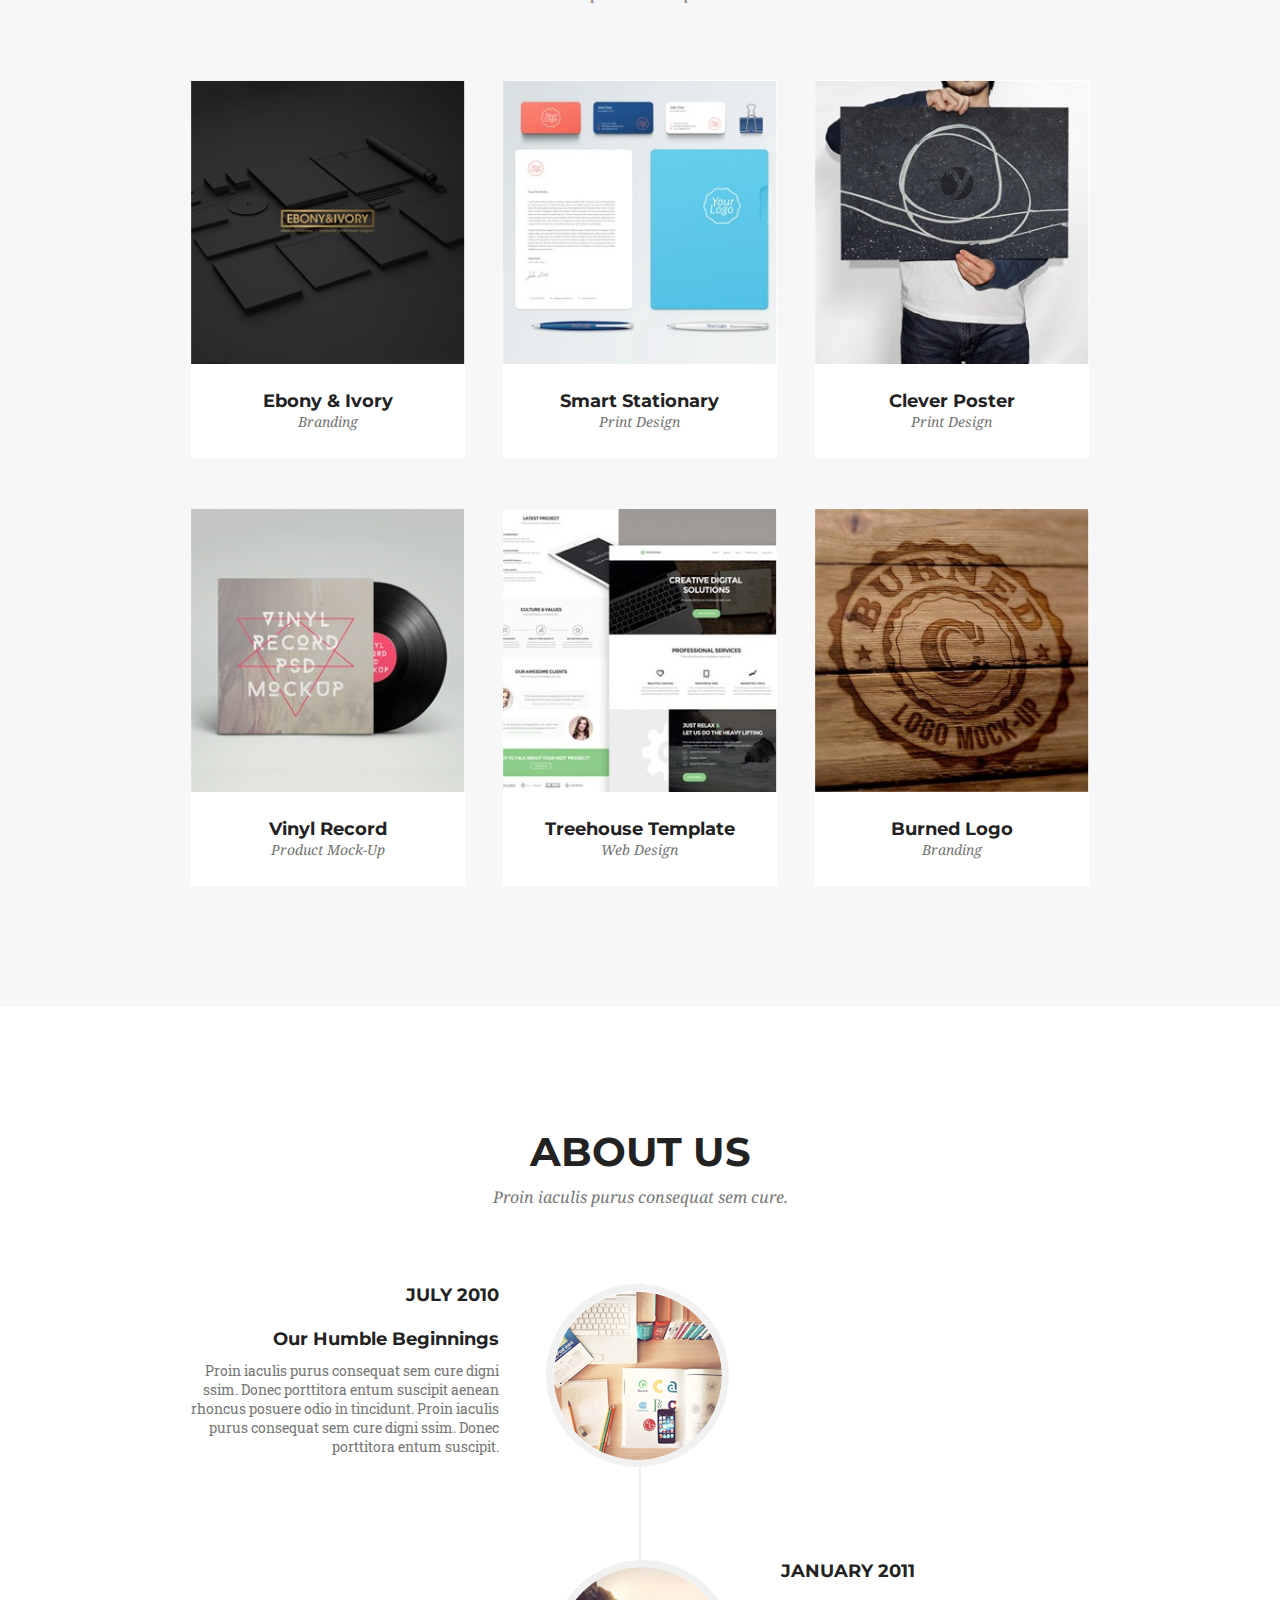
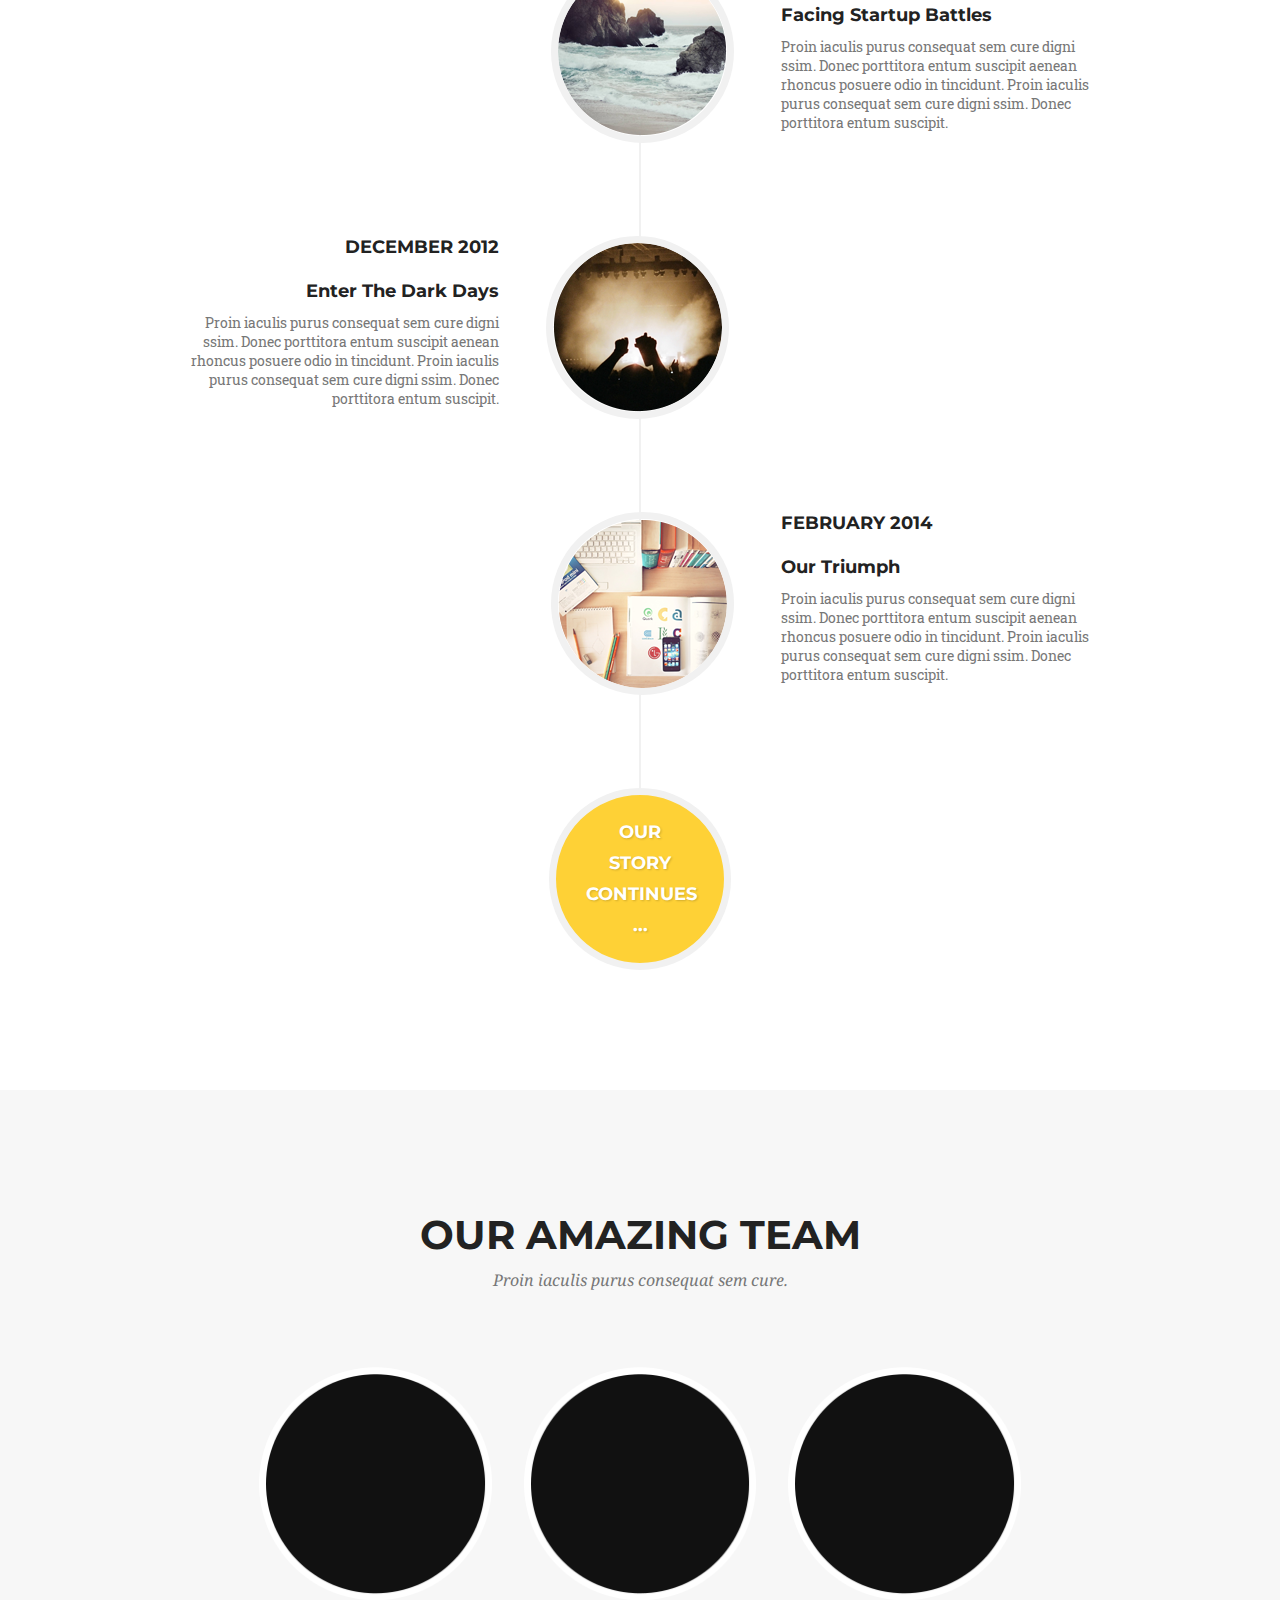
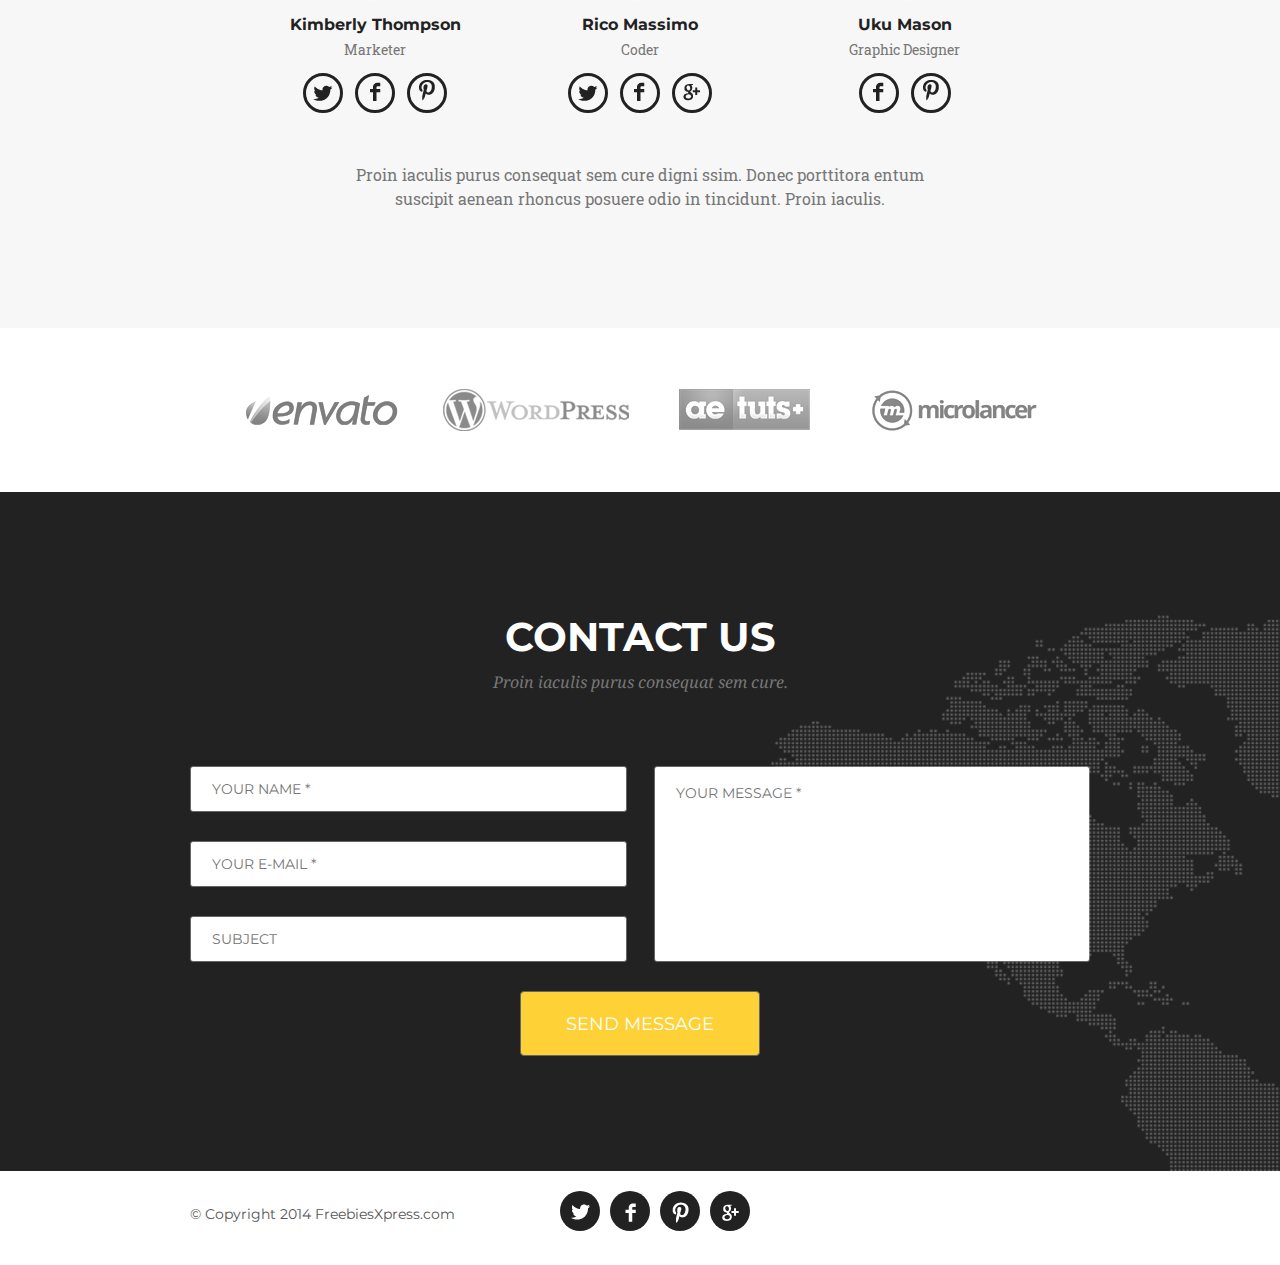
==== commit 005a9b6d: "home. menu-hidden" ====
--- a/index.html
+++ b/index.html
@@ -23,7 +23,7 @@
 			<header class="clearfix">
 				<img class="logo" src="pic/logo.svg" alt="" >
 
-				<label for="menu_button"></label>
+				<label class="menu_hidden" for="menu_button"></label>
 				<input type="checkbox" id="menu_button">
 
 				<nav class="menu">
--- a/css/home.css
+++ b/css/home.css
@@ -24,16 +24,16 @@
 	padding-bottom: 40px;
 }
 
-.home header {
+header {
 	padding-top: 44px;
 }
 
-.home .logo {
+.logo {
 	width: 79px;
 	float: left;
 }
 
-.home .menu {
+.menu {
 	float: right;
 	font-family:'Montserrat', sans-serif;
 	font-size: 21px;
@@ -41,7 +41,7 @@
 	line-height: 30px;
 }
 
-.home .menu__item {
+.menu__item {
 	color: white;
 	text-decoration: none;
 	margin-left: 40px;
@@ -51,71 +51,65 @@
 	text-transform: uppercase;
 }
 
-.home .menu__item:hover {
+.menu__item:hover {
 	color:#fed136;
 }
 
-#menu_button,
-label[for="menu_button"] {
+.menu_hidden {
 	display: none;
+	position: relative;
+	border-top: 2px solid #fff;
+	border-bottom: 2px solid #fff;
+	width: 30px;
+	height: 20px;
+	float: right;
+}
+
+.menu_hidden::before {
+	content: '';
+	position: absolute;
+	top: 50%;
+	left: 0;
+	right: 0;
+	margin-top: -1px;
+	border-top: 2px solid #fff;
+}
+
+#menu_button {
+	display: none;
+}
+
+#menu_button:checked + .menu {
+	display: block;
 }
 
 
 /*@media*/
 @media screen and (max-width:768px) {
 	
-	#menu_button:checked + .menu {
-		display: block;
-	}
-
-	label[for="menu_button"] {
+	.menu_hidden {
 		display: block;
 		cursor: pointer;
 	}
 
-	.home .menu__item {
-		line-height: 35px;
+	.menu__item {
+		line-height: 38px;
 		margin-left: 0;
 		display: block;
 	}
 
-	.home .menu {
-		left: 65px;
+	.menu {
+		right: 20px;
+		text-align: right;
 		top: 85px;
+		position: absolute;
 		display: none;
-		position: absolute;
-	}
-
-	.home .logo {
-		float: none;
-		display: block;
 	}
 
 	.home h2 {
 		padding-top: 230px;
 	}
 
-	.home label[for="menu_button"]::after {
-		content: '';
-		position: absolute;
-		top: 96px;
-		left: 20px;
-		width: 30px;
-		height: 20px;
-		border-top: 2px solid #fff;
-		border-bottom: 2px solid #fff;
-	}
-
-	.home label[for="menu_button"]::before {
-		content: '';
-		position: absolute;
-		top: 107px;
-		left: 20px;
-		width: 30px;
-		height: 20px;
-		border-top: 2px solid #fff;
-	}
-	
 }
 
 @media screen and (max-width:480px) {
@@ -154,4 +148,3 @@
 
 
 
-
--- a/css/about.css
+++ b/css/about.css
@@ -1,13 +1,22 @@
+.about {
+    margin: 0 2px;
+}
+
+.about>.container {
+    width: 100%;
+    min-width: 240px;
+    padding: 0 0 120px;
+}
+
 h5.date {
 	text-transform: uppercase;
-	margin-bottom: -20px;
 	padding: 0;
 }
 
 .text_line::after {
 	content: "";
-	top: 320px;
-    bottom: 0;
+	top: 275px;
+    bottom: 120px;
     position: absolute;
     left: 50%;
     z-index: -1;
@@ -18,16 +27,16 @@
 
 .text_left {
 	padding-bottom: 93px;
-    width: 50%;
+    margin-right: 50%;
     text-align: right;
 }
 
 .text_left img {
 	float: right;
-    margin-left: 36px;
-    margin-right: -88px;
+    margin-left: 10%;
+    margin-right: -19%;
     border: 7px solid #f1f1f1;
-    border-radius: 50%
+    border-radius: 50%;
 }
 
 .text_right {
@@ -38,8 +47,8 @@
 
 .text_right img {
 	float: left;
-    margin-right: 36px;
-    margin-left: -92px;
+    margin-right: 10%;
+    margin-left: -19%;
     border: 7px solid #f1f1f1;
     border-radius: 50%;
 }
@@ -50,8 +59,7 @@
 	background-color: #fed136;
 	border: 7px solid #f1f1f1;
 	border-radius: 50%;
-	display: block;
-	margin: 0 auto 120px;
+	margin: 0 auto;
 	text-transform: uppercase;
 	text-decoration: none;
 	text-align: center;
@@ -63,14 +71,170 @@
 }
 
 .circle_title {
-	line-height: 32px;
+	line-height: 31px;
     width: 108px;
     color: #fff;
     font-family: 'Montserrat', sans-serif;
     font-size: 18px;
     font-weight: 700;
     text-transform: uppercase;
-    margin: 6px auto;
+    margin: auto;
     text-shadow: 1px 1px 2px rgba(53, 45, 23, 0.22);
 }
 
+/*@media*/
+@media screen and (max-width: 1200px) {
+    .text_left img {
+        margin-left: 9%;
+        margin-right: -19%;
+    }
+
+    .text_right img {
+        margin-right: 9%;
+        margin-left: -19%;
+    }
+}    
+
+@media screen and (max-width: 945px) {
+    .text_left img {
+        margin-left: 8%;
+        margin-right: -20%;
+    }
+
+    .text_right img {
+        margin-right: 8%;
+        margin-left: -20%;
+    }
+
+    h3, h4, h5, h6  {
+        font-size: 90%;
+    }
+}    
+
+@media screen and (max-width: 900px) {
+    .text_left img {
+        margin-left: 7%;
+        margin-right: -20%;
+    }
+
+    .text_right img {
+        margin-right: 7%;
+        margin-left: -20%;
+    }
+
+    h3, h4, h5, h6 {
+        font-size: 80%;
+    }
+
+    .text_right img,
+    .text_left img {
+        width: 35%;
+        height: auto;
+    }
+}
+
+@media screen and (max-width: 800px) {
+    .text_left img {
+        margin-right: -19%;
+    }
+
+    .text_right img {
+        margin-left: -19%;
+    }
+
+    h3, h4, h5, h6 {
+        font-size: 75%;
+    }
+
+    .circle_title {
+        line-height: 27px;
+    }
+
+    .button_circle {
+        width: 18%; 
+        height: auto;
+    }
+}
+
+@media screen and (max-width: 755px) {
+    .text_left img {
+        margin-left: 5%;
+        margin-right: -20%;
+    }
+
+    .text_right img {
+        margin-right: 5%;
+        margin-left: -20%;
+    }
+
+    h3, h4, h5, h6 {
+        font-size: 72%;
+    }
+
+    .circle_title {
+        line-height: 24px;
+    }
+}
+
+@media screen and (max-width: 660px) {
+    .text_line::after {
+        display: none;
+    }
+
+    .text_left,
+    .text_right {
+        width: 100%;
+        text-align: center;
+        padding: 0 0 50px;
+    }
+
+    .text_right {
+        margin-left: 0;
+    }
+
+    .text_left img,
+    .text_right img {
+        float: none;
+        text-align: center;
+        margin: 0 0 10px;
+        width: 30%;
+        height: auto;
+    }
+    
+    h3, h4, h5, h6  {
+        font-size: 90%;
+    }
+
+    .circle_title {
+        line-height: 34px;
+    }
+
+    .button_circle {
+        width: 168px;
+        height: 168px; 
+    }
+}
+
+@media screen and (max-width: 550px) {
+    .circle_title {
+        line-height: 27px;
+    }
+
+    .button_circle {
+        width: 138px;
+        height: 138px; 
+    }
+}
+
+@media screen and (max-width: 475px) {
+    .circle_title {
+        line-height: 21px;
+    }
+
+    .button_circle {
+        width: 118px;
+        height: 118px; 
+    }
+} 
+
+
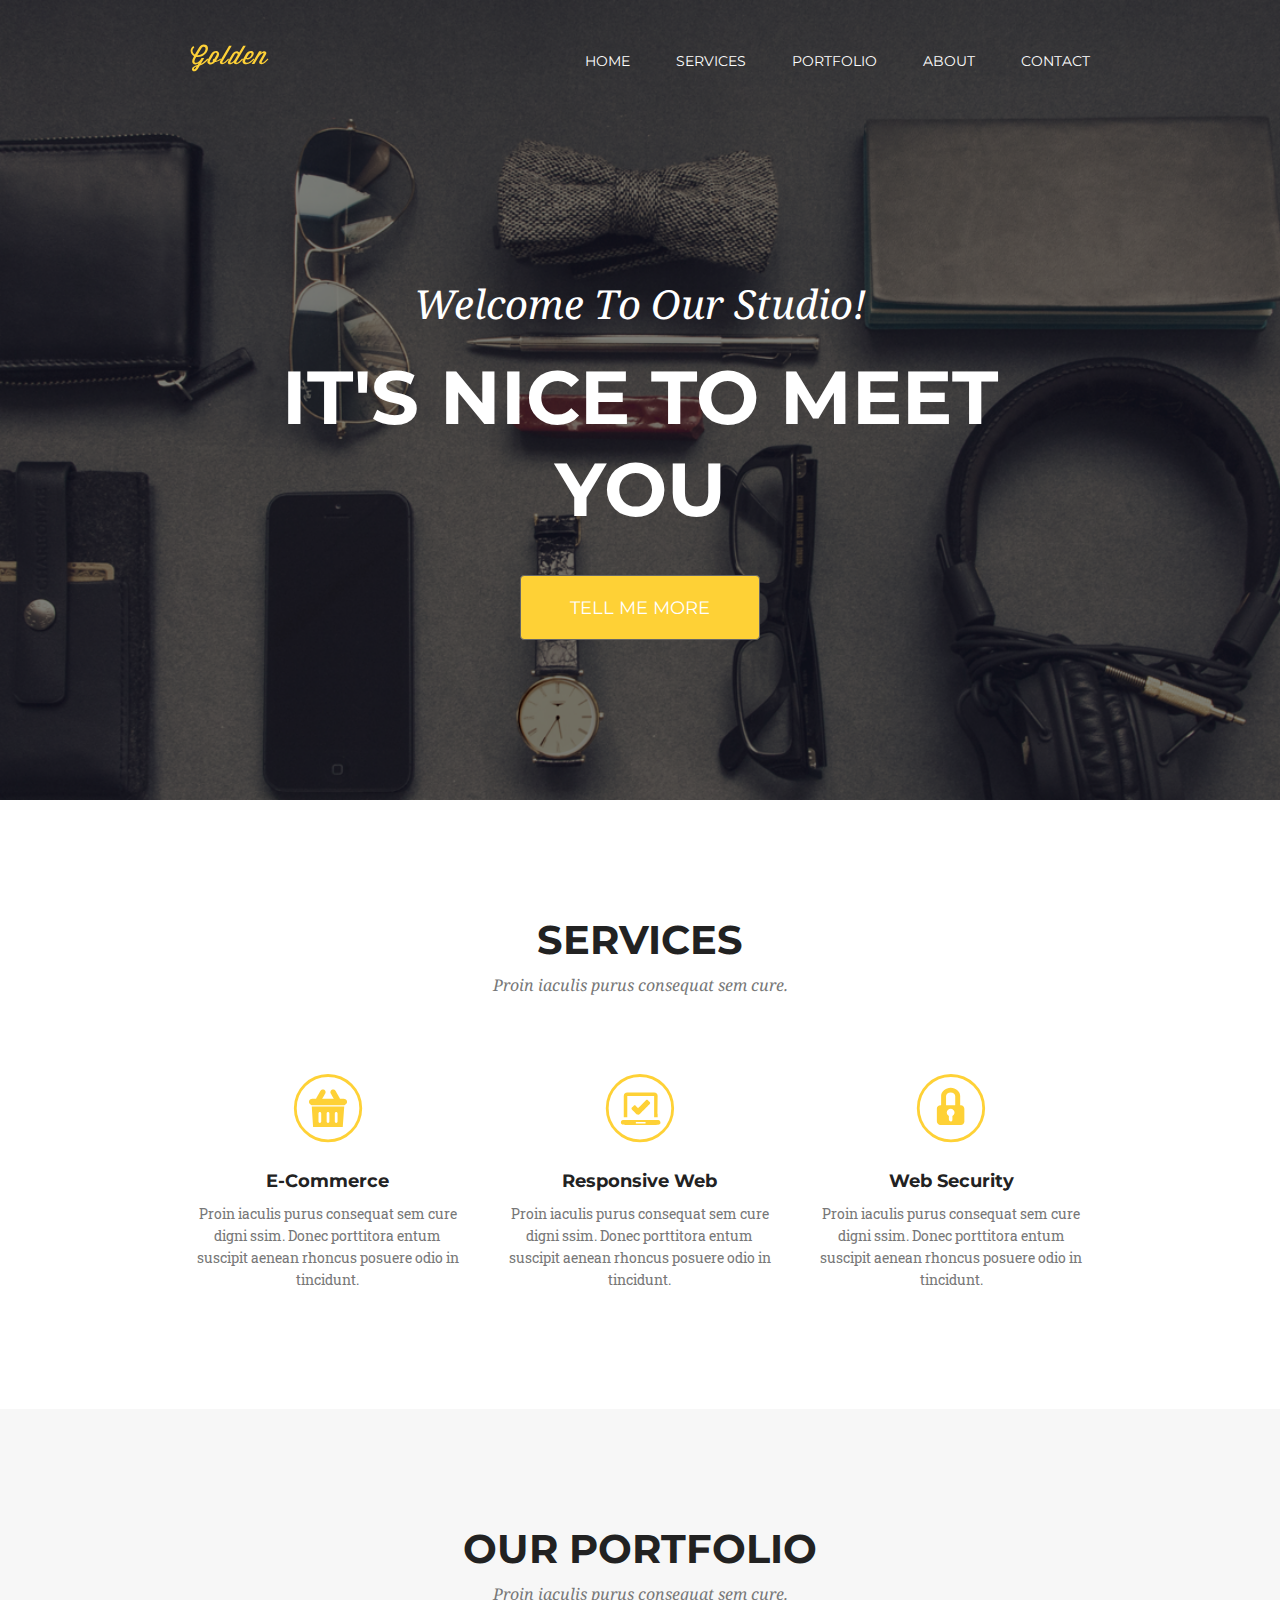
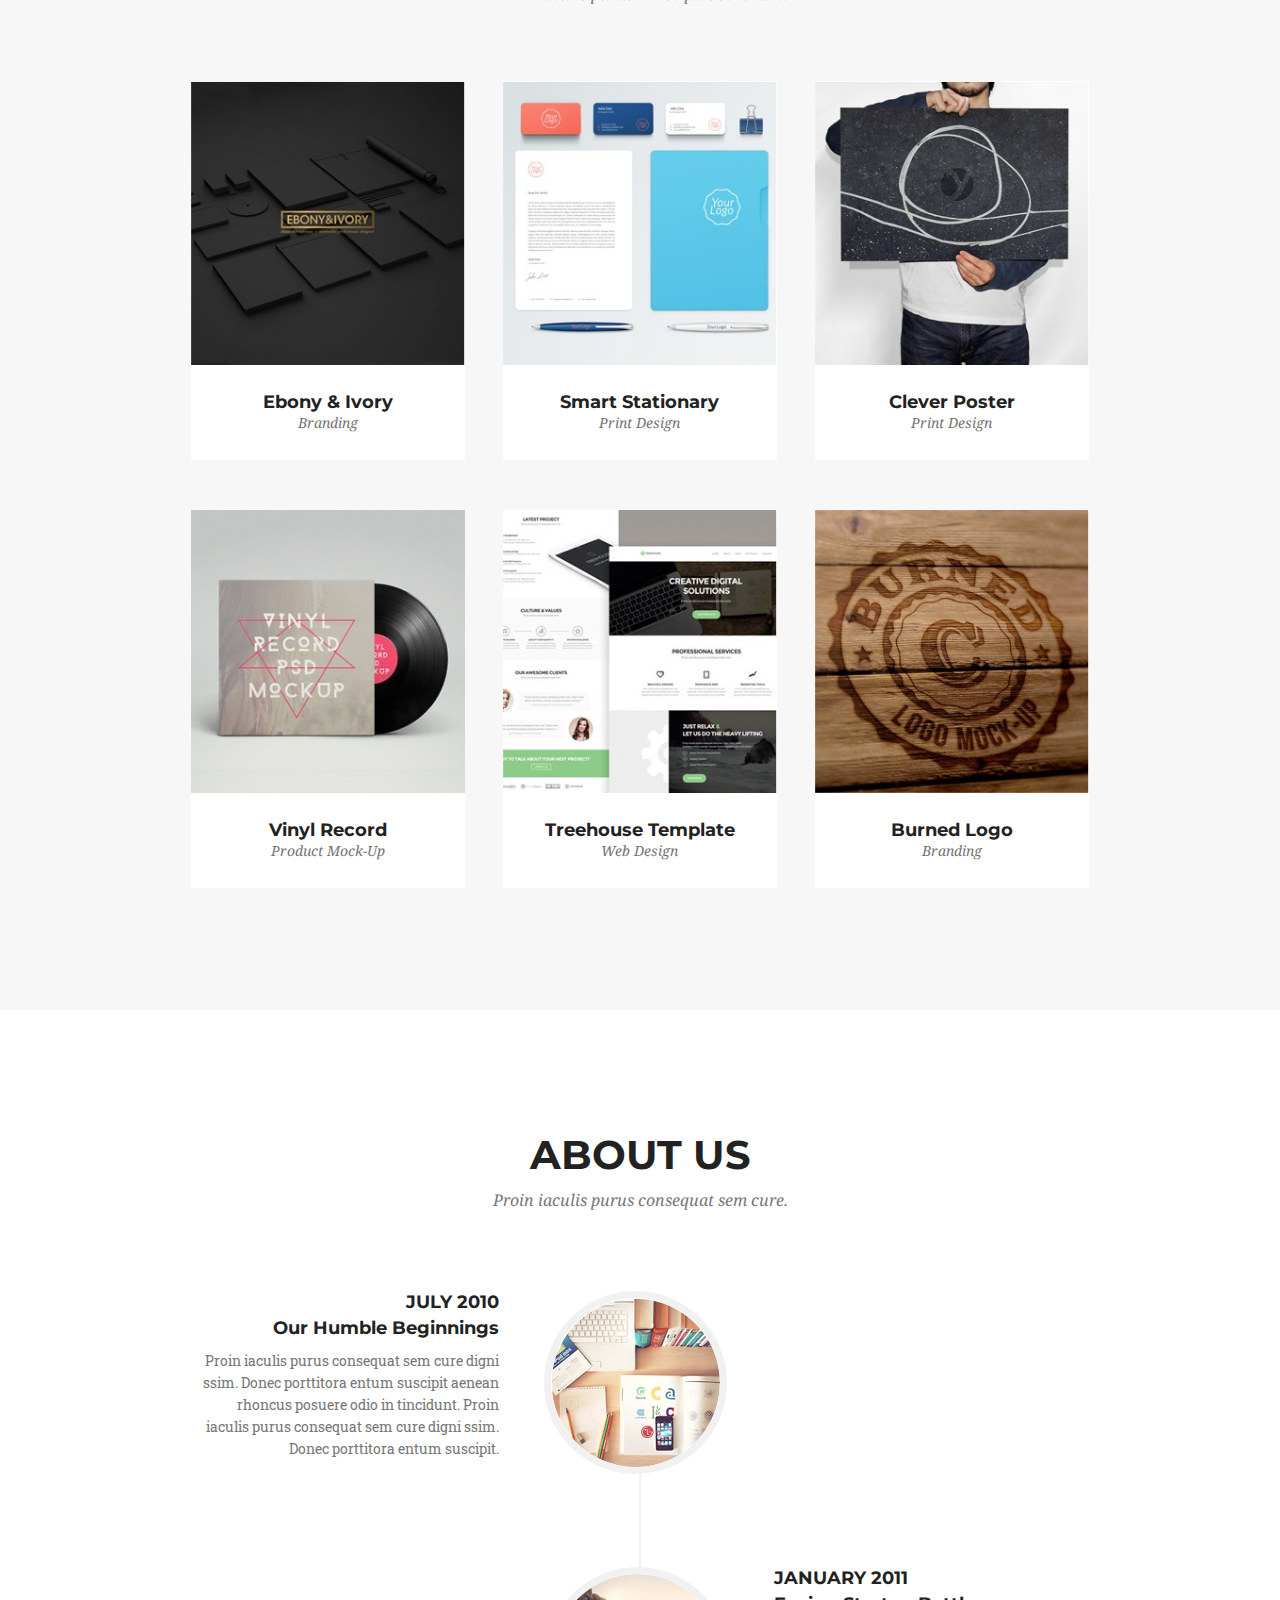
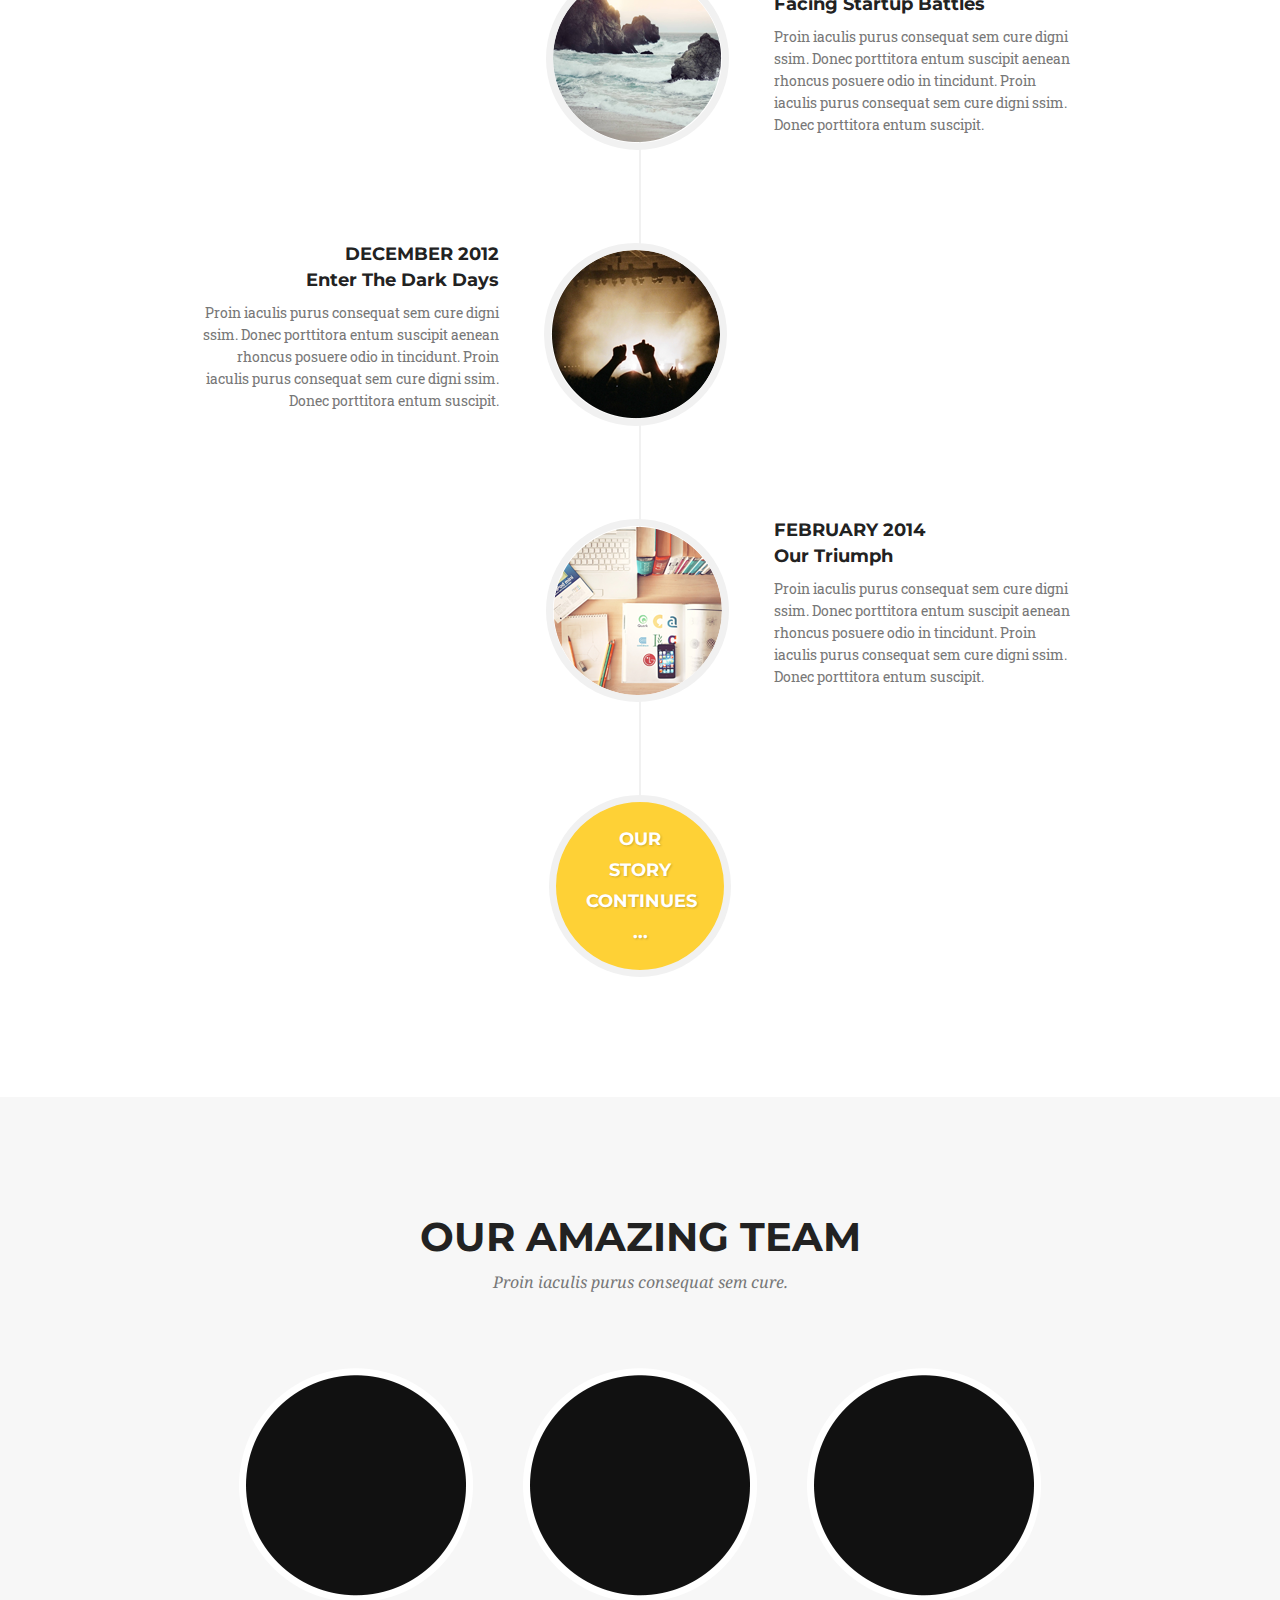
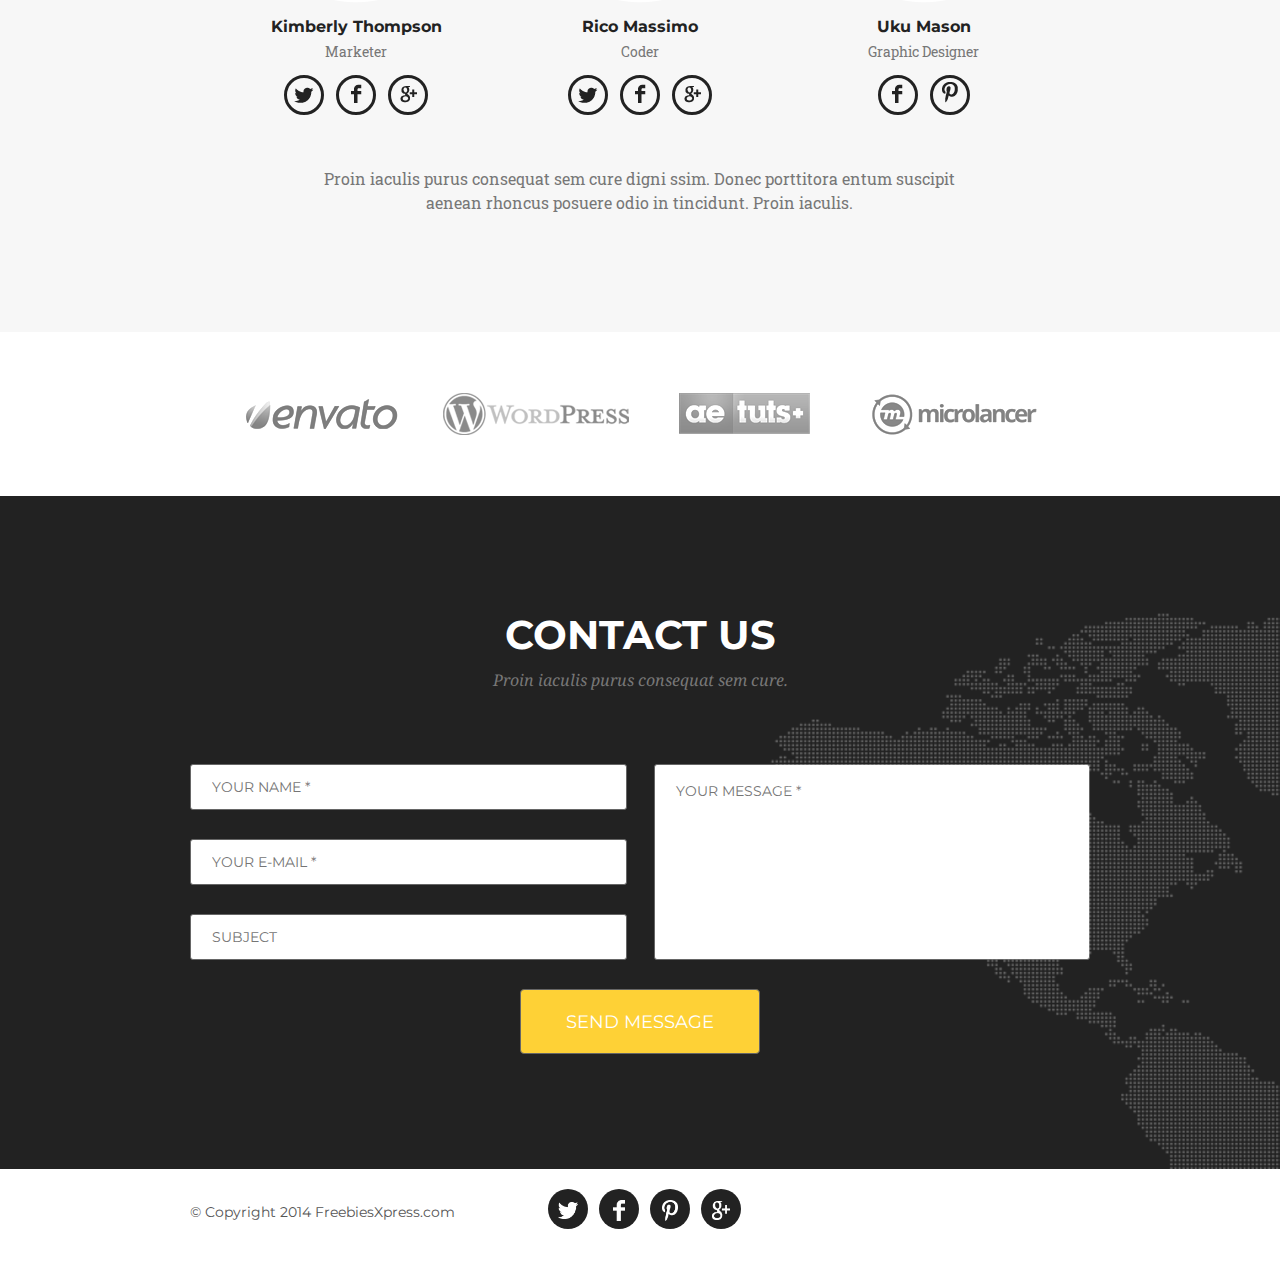
==== commit c55f7cb0: "adaptive updates" ====
--- a/index.html
+++ b/index.html
@@ -46,17 +46,17 @@
 			<h4 class="section_description">Proin iaculis purus consequat sem cure.</h4>
 			<div class="services_wrap clearfix">
 				<div class="services_item">
-					<img src="pic/e_commerce.jpg" alt="">
+					<img src="pic/e-com.svg" alt="">
 					<h5>E-Commerce</h5>
 					<h6>Proin iaculis purus consequat sem cure digni ssim. Donec porttitora entum suscipit aenean rhoncus posuere odio in tincidunt.</h6>
 				</div>
 				<div class="services_item">
-					<img src="pic/resp_web.jpg" alt="">
+					<img src="pic/resp_web.svg" alt="">
 					<h5>Responsive Web</h5>
 					<h6>Proin iaculis purus consequat sem cure digni ssim. Donec porttitora entum suscipit aenean rhoncus posuere odio in tincidunt.</h6>
 				</div>
 				<div class="services_item">
-					<img src="pic/web_sec.jpg" alt="">
+					<img src="pic/sec.svg" alt="">
 					<h5>Web Security</h5>
 					<h6>Proin iaculis purus consequat sem cure digni ssim. Donec porttitora entum suscipit aenean rhoncus posuere odio in tincidunt.</h6>
 				</div>
@@ -86,7 +86,7 @@
 						<p id="tag">Print Design</p>
 					</div>
 										<div class="col-4">
-						<img src="img/vynil_record.jpg" alt="">
+						<img src="img/vynil_record.jpg" height="-1" width="-1" alt="">
 						<h5>Vinyl Record</h5>
 						<p id="tag">Product Mock-Up</p>
 					</div>
@@ -165,13 +165,13 @@
 
 					<div class="social-icon">	
 						<div class="circle">
-							<img src="img/twitter.png" alt="">
+							<img src="img/twitter.png" height="16" width="20" alt="">
 						</div>
 						<div class="circle">
 							<img src="img/facebook.png" alt="">
 						</div>
 						<div class="circle">
-							<img src="img/pinterest.png" alt="">
+							<img src="img/google.png" alt="">
 						</div>
 					</div>
 				</div>
@@ -181,7 +181,6 @@
 					<h5 class="name">Rico Massimo</h5>
 					<p class="working_position">Coder</p>
 					
-
 					<div class="social-icon">	
 						<div class="circle">
 							<img src="img/twitter.png" height="16" width="20" alt="">
@@ -258,16 +257,16 @@
             </div>
             <div class="social">
                 <figure class="tw">
-                    <img src="img/twitter-footer.png" alt="">
+                    <img width="52%" src="pic/twitter.svg" alt="">
                 </figure>
                 <figure class="fb">
-                    <img src="img/facebook-footer.png" alt="">
+                    <img width="29%" src="pic/facebook.svg" alt="">
                 </figure>
                 <figure class="pinterest">
-                    <img src="img/pinterest-footer.png" alt="">
+                    <img width="42%" src="pic/pinterest.svg" alt="">
                 </figure>
                 <figure class="google">
-                    <img src="img/google-footer.png" alt="">
+                    <img width="46%" src="pic/google.svg" alt="">
                 </figure>
             </div>
         </div>
--- a/css/base.css
+++ b/css/base.css
@@ -25,7 +25,7 @@
 	font-size: 16px;
 	font-style: italic;
 	text-align: center;
-	padding:0 0 76px;
+	padding: 0 0 8.44%;
 	margin: 0;
 }
 
@@ -35,7 +35,7 @@
 	font-size: 40px;
 	text-transform: uppercase;
 	text-align: center;
-	padding: 120px 0 10px;
+	padding: 12.76% 0 10px;
 	margin: 0;
 }
 
@@ -49,6 +49,7 @@
 	text-transform: uppercase;
 	text-decoration: none;
 	cursor: pointer;
+	transition: background-color .4s ease-in-out;
 } 
 
 .button_title {
@@ -62,7 +63,9 @@
 }
 
 .button:hover {
-	background: black;
+	color:#fed136;
+	background: rgba(34, 34, 34, 0.91);
+	border: 2px solid #fed136;
 }
 
 .copyright {
@@ -101,16 +104,32 @@
 	margin: 0;
 	padding-top: 11px;
 	font-weight: normal;
+	line-height: 22px;
 }
+
+@media screen and (max-width:620px) {
+    .section_description {
+    	padding: 0 0 8.44%;
+	}
+
+	.section_title {
+    	padding: 13.5% 0 8px;
+	}
+
+@media screen and (max-width:480px) {
+
+	.section_description {
+    	font-size: 14px;
+	}
+
+	.section_title {
+    	font-size: 36px;
+    	padding: 72px 0 5px;
+	}
 
 @media screen and (max-width:320px) {
 
-	.section_description {
-    	font-size: 14px;
-    	padding: 0 0 36px;
-	}
-
-.section_title {
+	.section_title {
     	font-size: 30px;
     	padding: 60px 0 5px;
 	}
--- a/css/home.css
+++ b/css/home.css
@@ -49,6 +49,7 @@
 	font-size: 14px;
 	font-weight: 400;
 	text-transform: uppercase;
+	transition: color .2s ease-in-out;
 }
 
 .menu__item:hover {
@@ -86,7 +87,7 @@
 
 /*@media*/
 @media screen and (max-width:768px) {
-	
+
 	.menu_hidden {
 		display: block;
 		cursor: pointer;
@@ -107,7 +108,19 @@
 	}
 
 	.home h2 {
-		padding-top: 230px;
+		padding-top: 100px;
+	}
+
+	.home {
+    	padding-bottom: 100px;
+    }
+
+    .home h1 {
+    	font-size: 72px;
+    }
+
+    .container {
+		padding: 0 30px;
 	}
 
 }
--- a/css/services.css
+++ b/css/services.css
@@ -4,6 +4,32 @@
     float: left;
     margin: 0 2% 118px;
 }
+
+.services_item img {
+	width: 72px;
+}
+
 .services_wrap {
 	margin: 0 -2%;
 }
+
+@media screen and (max-width: 605px) {
+	.services_wrap {
+		margin: 0 -2% 10%;
+	}
+
+	.services_item {
+		width: inherit;
+    	text-align: center;
+    	float: none;
+    	margin: 0 12% 30px;
+	}
+
+	.services_item img {
+		margin-bottom: -12px;
+	}
+
+}
+
+
+
--- a/css/portfolio.css
+++ b/css/portfolio.css
@@ -16,7 +16,7 @@
 
 .row {
 	margin: 0 -2%;
-	padding-bottom: 70px;
+	padding-bottom: 8%;
 }
 	
 #tag {
@@ -28,4 +28,21 @@
 	padding-bottom: 28px;
 }
 
+@media screen and (max-width: 720px) {
+	.col-4 {
+		width: 46%;
+		margin: 0 2% 4%;
+	}
+}
 
+@media screen and (max-width: 510px) {
+	.row {
+    	margin: 0;
+    }
+
+	.col-4 {
+		width: 100%;
+		margin: 0 0 7%;
+		float:none;
+	}
+}--- a/css/about.css
+++ b/css/about.css
@@ -11,11 +11,17 @@
 h5.date {
 	text-transform: uppercase;
 	padding: 0;
+    margin-bottom: -18px;
+}
+
+.text_line {
+    padding: 0 30px;
+
 }
 
 .text_line::after {
 	content: "";
-	top: 275px;
+	top: 375px;
     bottom: 120px;
     position: absolute;
     left: 50%;
@@ -27,7 +33,7 @@
 
 .text_left {
 	padding-bottom: 93px;
-    margin-right: 50%;
+    margin-right: 49.7%;
     text-align: right;
 }
 
@@ -41,7 +47,7 @@
 
 .text_right {
 	padding-bottom: 93px;
-    margin-left: 50%;
+    margin-left: 49%;
     text-align: left;
 }
 
@@ -64,10 +70,12 @@
 	text-decoration: none;
 	text-align: center;
 	cursor: pointer;
+    transition: background-color .2s ease-in-out;
 }
 
 .button_circle:hover {
-	background: black;
+	background: #222;
+    border: 7px solid #fed136;
 }
 
 .circle_title {
@@ -80,20 +88,12 @@
     text-transform: uppercase;
     margin: auto;
     text-shadow: 1px 1px 2px rgba(53, 45, 23, 0.22);
+    transition: color .2s ease-in-out;
 }
 
-/*@media*/
-@media screen and (max-width: 1200px) {
-    .text_left img {
-        margin-left: 9%;
-        margin-right: -19%;
-    }
-
-    .text_right img {
-        margin-right: 9%;
-        margin-left: -19%;
-    }
-}    
+.circle_title:hover {
+    color: #fed136;
+}
 
 @media screen and (max-width: 945px) {
     .text_left img {
@@ -106,135 +106,55 @@
         margin-left: -20%;
     }
 
-    h3, h4, h5, h6  {
-        font-size: 90%;
+    .text_left, 
+    .text_right {
+        padding-bottom: 82px;
     }
-}    
 
-@media screen and (max-width: 900px) {
+}
+
+@media screen and (max-width: 895px) {
+    .text_line {
+    padding: 0 36px;
+
+    }
     .text_left img {
-        margin-left: 7%;
-        margin-right: -20%;
+        margin-right: -22%;
     }
 
     .text_right img {
-        margin-right: 7%;
-        margin-left: -20%;
-    }
-
-    h3, h4, h5, h6 {
-        font-size: 80%;
-    }
-
-    .text_right img,
-    .text_left img {
-        width: 35%;
-        height: auto;
+        margin-left: -21%;
     }
 }
 
-@media screen and (max-width: 800px) {
-    .text_left img {
-        margin-right: -19%;
+@media screen and (max-width: 860px) {
+    .text_line {
+        margin-top: -24px;
+        padding: 0 80px;
     }
 
-    .text_right img {
-        margin-left: -19%;
-    }
-
-    h3, h4, h5, h6 {
-        font-size: 75%;
-    }
-
-    .circle_title {
-        line-height: 27px;
-    }
-
-    .button_circle {
-        width: 18%; 
-        height: auto;
-    }
-}
-
-@media screen and (max-width: 755px) {
-    .text_left img {
-        margin-left: 5%;
-        margin-right: -20%;
-    }
-
-    .text_right img {
-        margin-right: 5%;
-        margin-left: -20%;
-    }
-
-    h3, h4, h5, h6 {
-        font-size: 72%;
-    }
-
-    .circle_title {
-        line-height: 24px;
-    }
-}
-
-@media screen and (max-width: 660px) {
     .text_line::after {
         display: none;
     }
 
-    .text_left,
-    .text_right {
-        width: 100%;
-        text-align: center;
-        padding: 0 0 50px;
+    .text_left img, 
+    .text_right img {
+        float: none;
+        margin: 0 0 24px;
     }
 
+    .text_left, 
     .text_right {
-        margin-left: 0;
-    }
-
-    .text_left img,
-    .text_right img {
-        float: none;
+        margin: 0;
         text-align: center;
-        margin: 0 0 10px;
-        width: 30%;
-        height: auto;
+        padding-bottom: 48px;
     }
     
-    h3, h4, h5, h6  {
-        font-size: 90%;
-    }
-
-    .circle_title {
-        line-height: 34px;
-    }
-
-    .button_circle {
-        width: 168px;
-        height: 168px; 
-    }
 }
 
-@media screen and (max-width: 550px) {
-    .circle_title {
-        line-height: 27px;
+@media screen and (max-width: 480px) {
+    .text_line {
+        margin-top: 0;
+        padding: 0 54px;
     }
-
-    .button_circle {
-        width: 138px;
-        height: 138px; 
-    }
-}
-
-@media screen and (max-width: 475px) {
-    .circle_title {
-        line-height: 21px;
-    }
-
-    .button_circle {
-        width: 118px;
-        height: 118px; 
-    }
-} 
-
-
+}--- a/css/team.css
+++ b/css/team.css
@@ -3,15 +3,14 @@
 }
 
 .team_container {
-	max-width: 794px;
-    margin: 0 auto;
+	text-align: center;
 }
 
 .col_container {
-	width: 29.33%;
+    padding: 0 2.55% 5.67%;
+    width: 26%;
     text-align: center;
-    margin: 0 2% 50px;
-    float: left;	
+    display: inline-block;
 }
 
 img.figure {
@@ -36,15 +35,17 @@
 	width: 40px;
 	height: 40px;
 	border-radius: 50%;
-	border: solid #222 3px;
 	line-height: 40px;
 	display: inline-block;
 	margin: 0 4px;
+	border: solid #222 3px;
 	box-sizing: border-box;
 }
 
 .circle:hover {
 	cursor: pointer;
+	background: #222;
+	transition: background-color .2s ease-in-out;
 }
 
 .social-icon {
@@ -52,7 +53,7 @@
 }
 
 p.about_team {
-	width: 600px;
+	width: 50.8%;
 	margin: 0 auto;
 	text-align: center;
 	color: #777;
@@ -62,3 +63,82 @@
 	padding-bottom: 117px;
 	line-height: 24px;
 }
+
+@media screen and (max-width:1030px) {
+	p.about_team {
+		width: 70.8%;
+		padding-bottom: 11.5%;
+    }
+}
+
+@media screen and (max-width:800px) {
+	p.about_team {
+		width: 80.8%;
+    }
+}
+
+@media screen and (max-width:680px) {
+    
+    .col_container {
+    	padding: 0 2.55% 3.67%;
+    	width: 34%;
+    }
+	
+	.name {
+		padding-top: 8px;
+	}
+
+    .working_position {
+		padding: 0px 0 10px 0;
+	}
+
+	.circle {
+    	margin: 0 2px;
+    }
+
+    p.about_team {
+		width: 84.8%;
+		padding: 2% 0 14%;
+    }
+}
+
+@media screen and (max-width:600px) {
+    
+    .col_container {
+    	width: 40%;
+    }
+} 
+
+@media screen and (max-width:568px) {
+    
+    .col_container {
+    	width: 43%;
+    }
+}
+
+@media screen and (max-width:480px) {
+    
+    .col_container {
+    	width: 51%;
+    	padding: 0 2.55% 6.67%;
+    }
+}
+
+@media screen and (max-width:400px) {
+    
+    .col_container {
+    	width: 64.4%;
+    }
+
+    p.about_team {
+    	font-size: 14px;
+    	line-height: 22px;
+    }
+}
+
+@media screen and (max-width:310px) {
+    
+    .col_container {
+    	width: 68.4%;
+    }
+}
--- a/css/contact.css
+++ b/css/contact.css
@@ -59,24 +59,69 @@
 
 .submit {
 	text-align: center;
-	padding-bottom: 115px;
+	padding-bottom: 12.77%;
 }
 
-@media screen and (max-width:768px) {
-	
+@media screen and (max-width:600px) {
+    
+    .container {
+        padding: 0 36px;
+    }
+
+    #messageName, #messageEmail, #messageSubject {
+        
+        margin-bottom: 18px;
+        padding-left: 14px;
+    }
+
+    .message {
+        height: 174px;
+        color: #bbb;
+        padding: 13px 14px 0 14px;
+        margin-bottom: 18px;
+    }
+
+    .button {
+        height: 55px;
+    }
+
+    .button_title {
+        padding: 16px;
+    } 
+
 }
 
 @media screen and (max-width:480px) {
 
+    .col-6 {
+        width: 100%;
+    }
+
+    #messageName, #messageEmail, #messageSubject {
+        width: 100%;
+        margin-bottom: 22px;
+        padding-left: 14px;
+    }
+
+    .message {
+        width: 100%;
+        height: 150px;
+        margin-bottom: 22px;
+    }
+    
+    .submit {
+        padding-bottom: 90px;
+    }
+
 }
 
-@media screen and (max-width:320px) {
-	.col-6 {
-		width: 100%;
-	}
+@media screen and (max-width:360px) {
+    
+    .container {
+        padding: 0 20px;
+    }
 
 	#messageName, #messageEmail, #messageSubject {
-		width: 100%;
     	height: 40px;
     	margin-bottom: 20px;
    		font-size: 12px;
@@ -84,22 +129,17 @@
 	}
 
 	.message {
-		width: 100%;
     	height: 110px;
-    	color: #bbb;
     	font-size: 12px;
-    	padding: 13px 14px 0 14px;
 	}
-
+    
+    .submit {
+        padding-bottom: 72px;
+    }
 
 	.button {
 		width: 200px;
-		height: 55px;
 	}
-
-	.button_title {
-		padding: 16px;
-	} 
  
 }
 
--- a/css/footer.css
+++ b/css/footer.css
@@ -5,7 +5,7 @@
 }
 
 .social {
-    padding: 20px 0 0 360px;
+    padding: 20px 0 0 39%;
 }
 
 .tw, .fb, .pinterest,.google {
@@ -18,11 +18,13 @@
     cursor: pointer;
     text-align: center;
     display: inline-block;
-    line-height: 40px;    
+    line-height: 39px;
+    transition: background-color .2s ease-in-out;
 }
 
+
 .tw:hover {
-    background: #00aced;
+    background-color: #00aced;
 }
 
 .fb:hover {
@@ -42,4 +44,56 @@
 .pinterest img,
 .google img {
     vertical-align: middle;
+}
+
+@media screen and (min-width:1191px) {
+   .social {
+    padding: 20px 0 0 39%;
+    } 
+}
+
+@media screen and (max-width:1190px) {
+   .social {
+    padding: 20px 0 0 38%;
+    } 
+}
+
+@media screen and (max-width:920px) {
+   .social {
+    padding: 20px 0 0 37%;
+    } 
+}
+
+@media screen and (max-width:840px) {
+    #copyright { 
+        padding: 34px 0 0 0;
+    }
+
+   .social {
+    text-align: end;
+    padding: 20px 0 0 0;
+    } 
+}
+
+@media screen and (max-width:600px) {
+    #copyright { 
+        float: none;
+        text-align: center;
+        padding: 24px 0 12px 0;
+        font-size: 12px;
+    }
+
+    .social {
+        margin: 0 auto;
+        text-align: center;
+        padding: 0 0 17px;
+        }
+    }
+
+    .tw, .fb, .pinterest, .google {
+        float: none;
+        display: inline-block;
+        margin: 0 0 0 7px;
+    }
+
 }